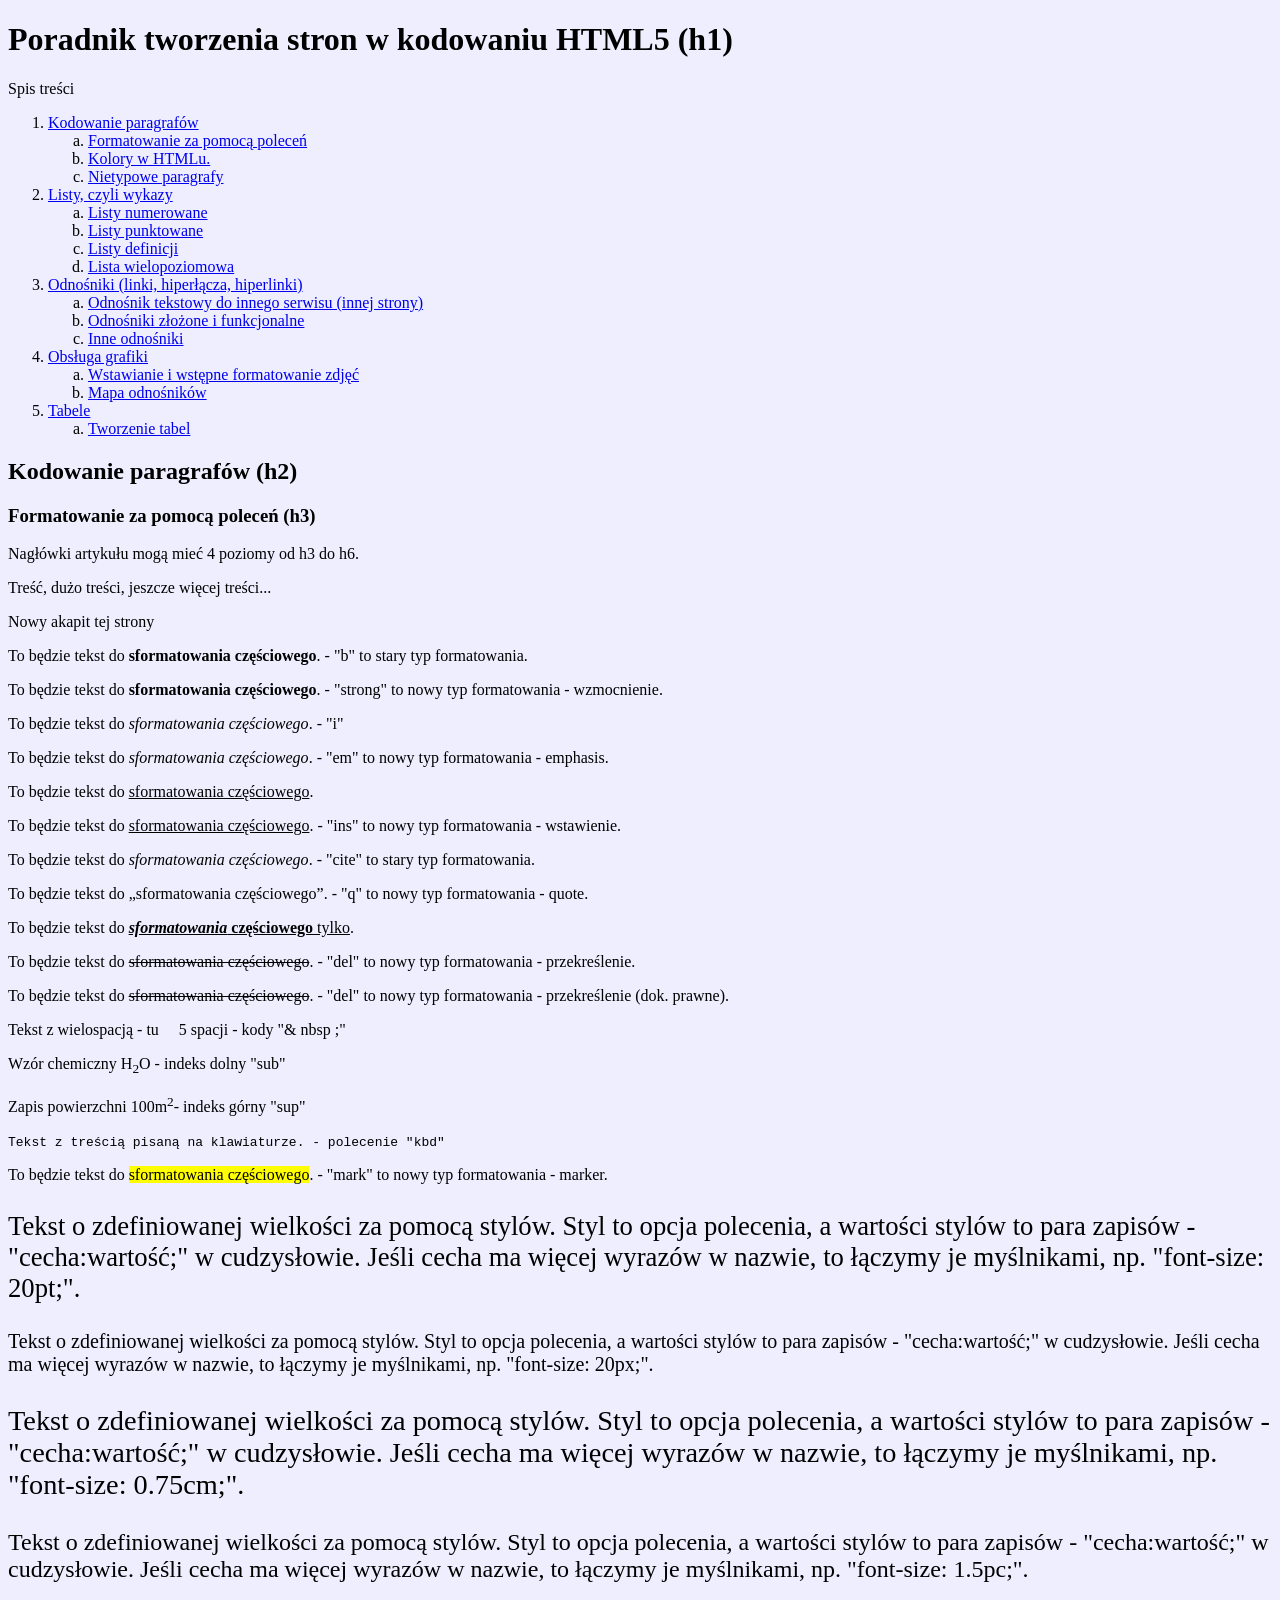
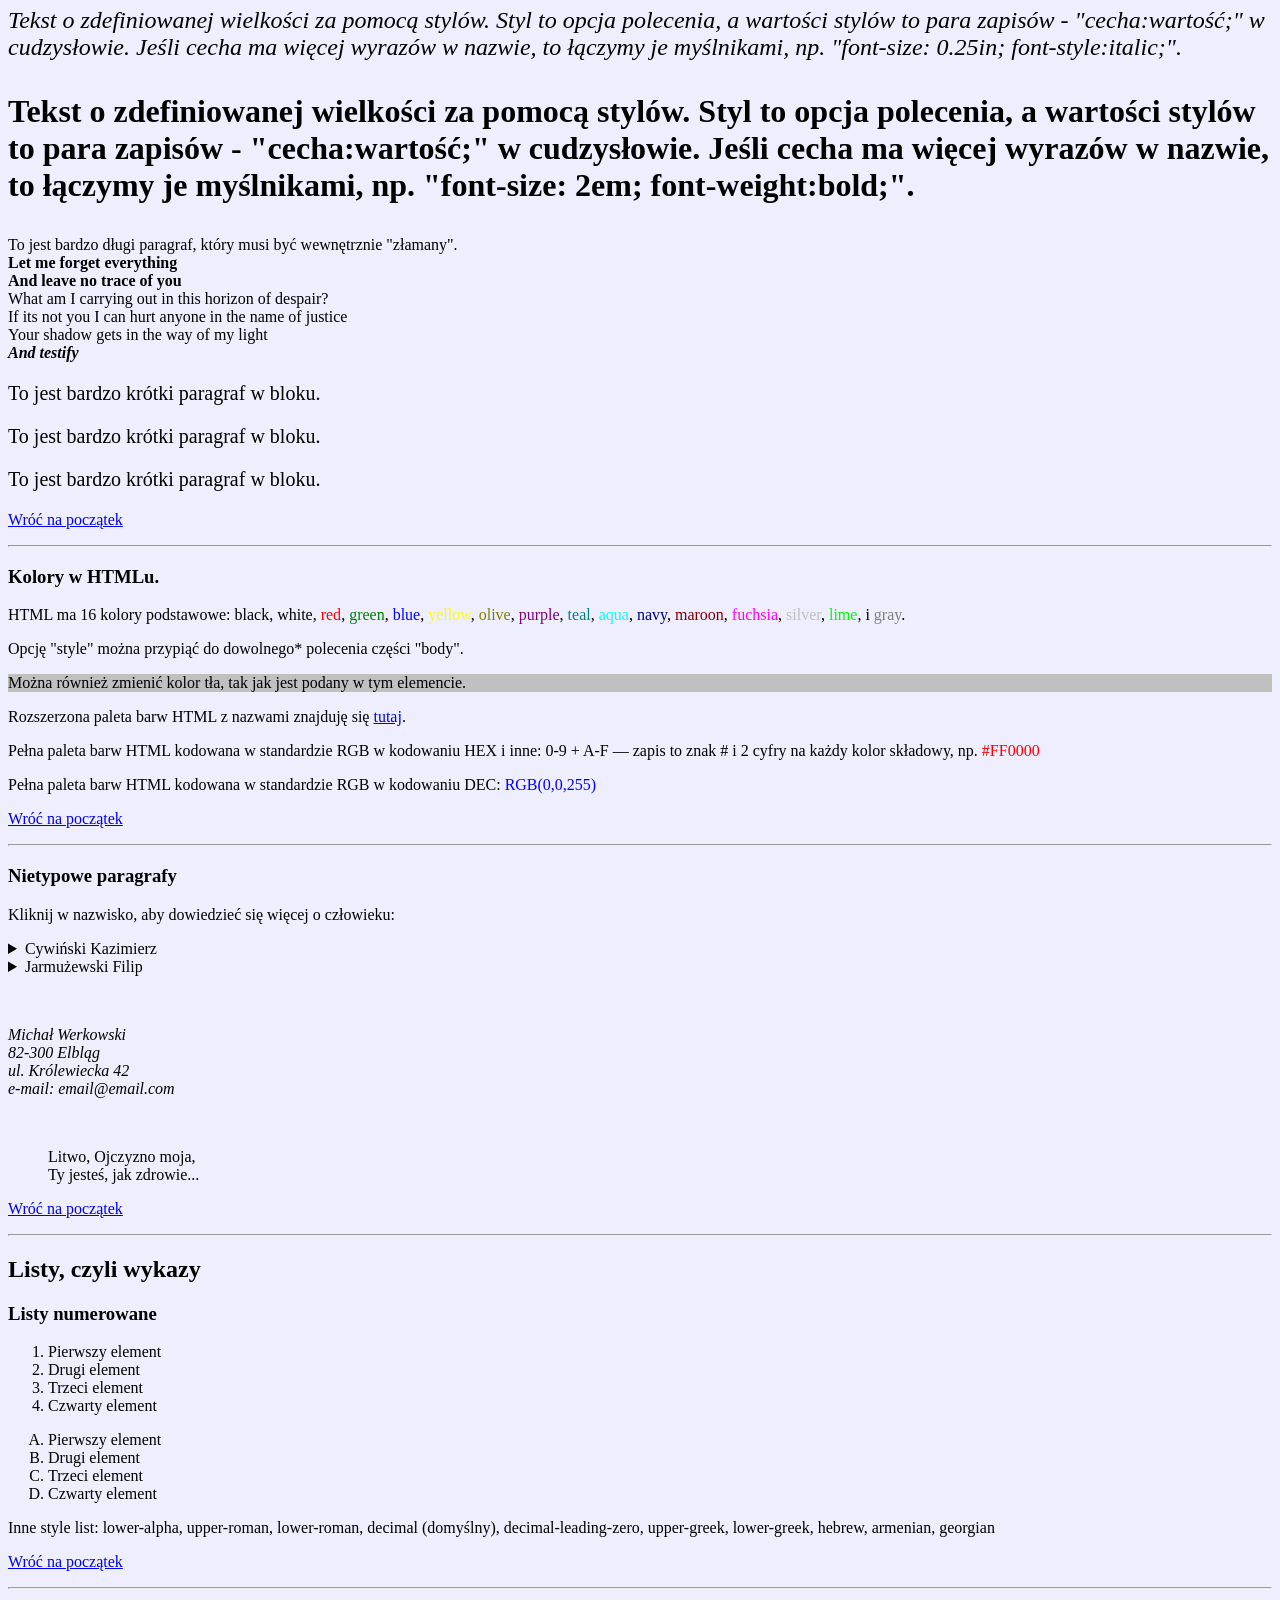
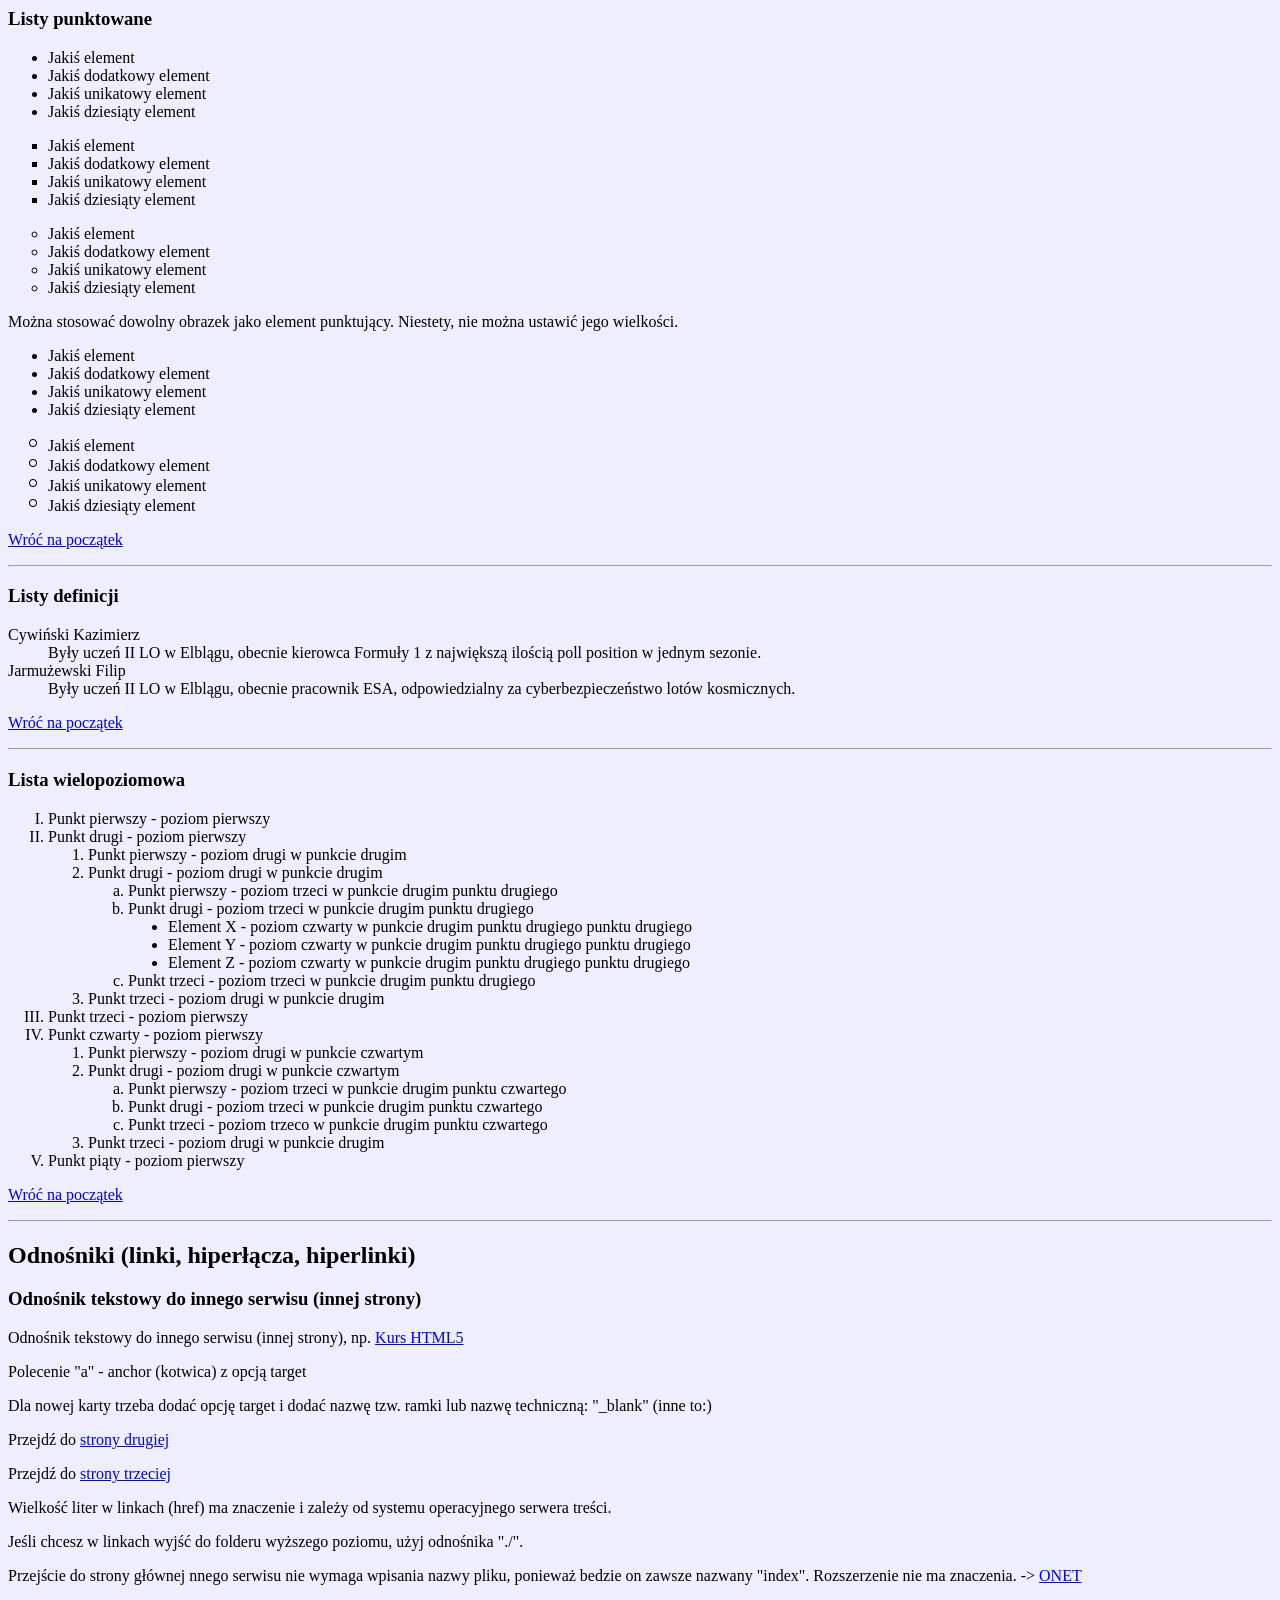
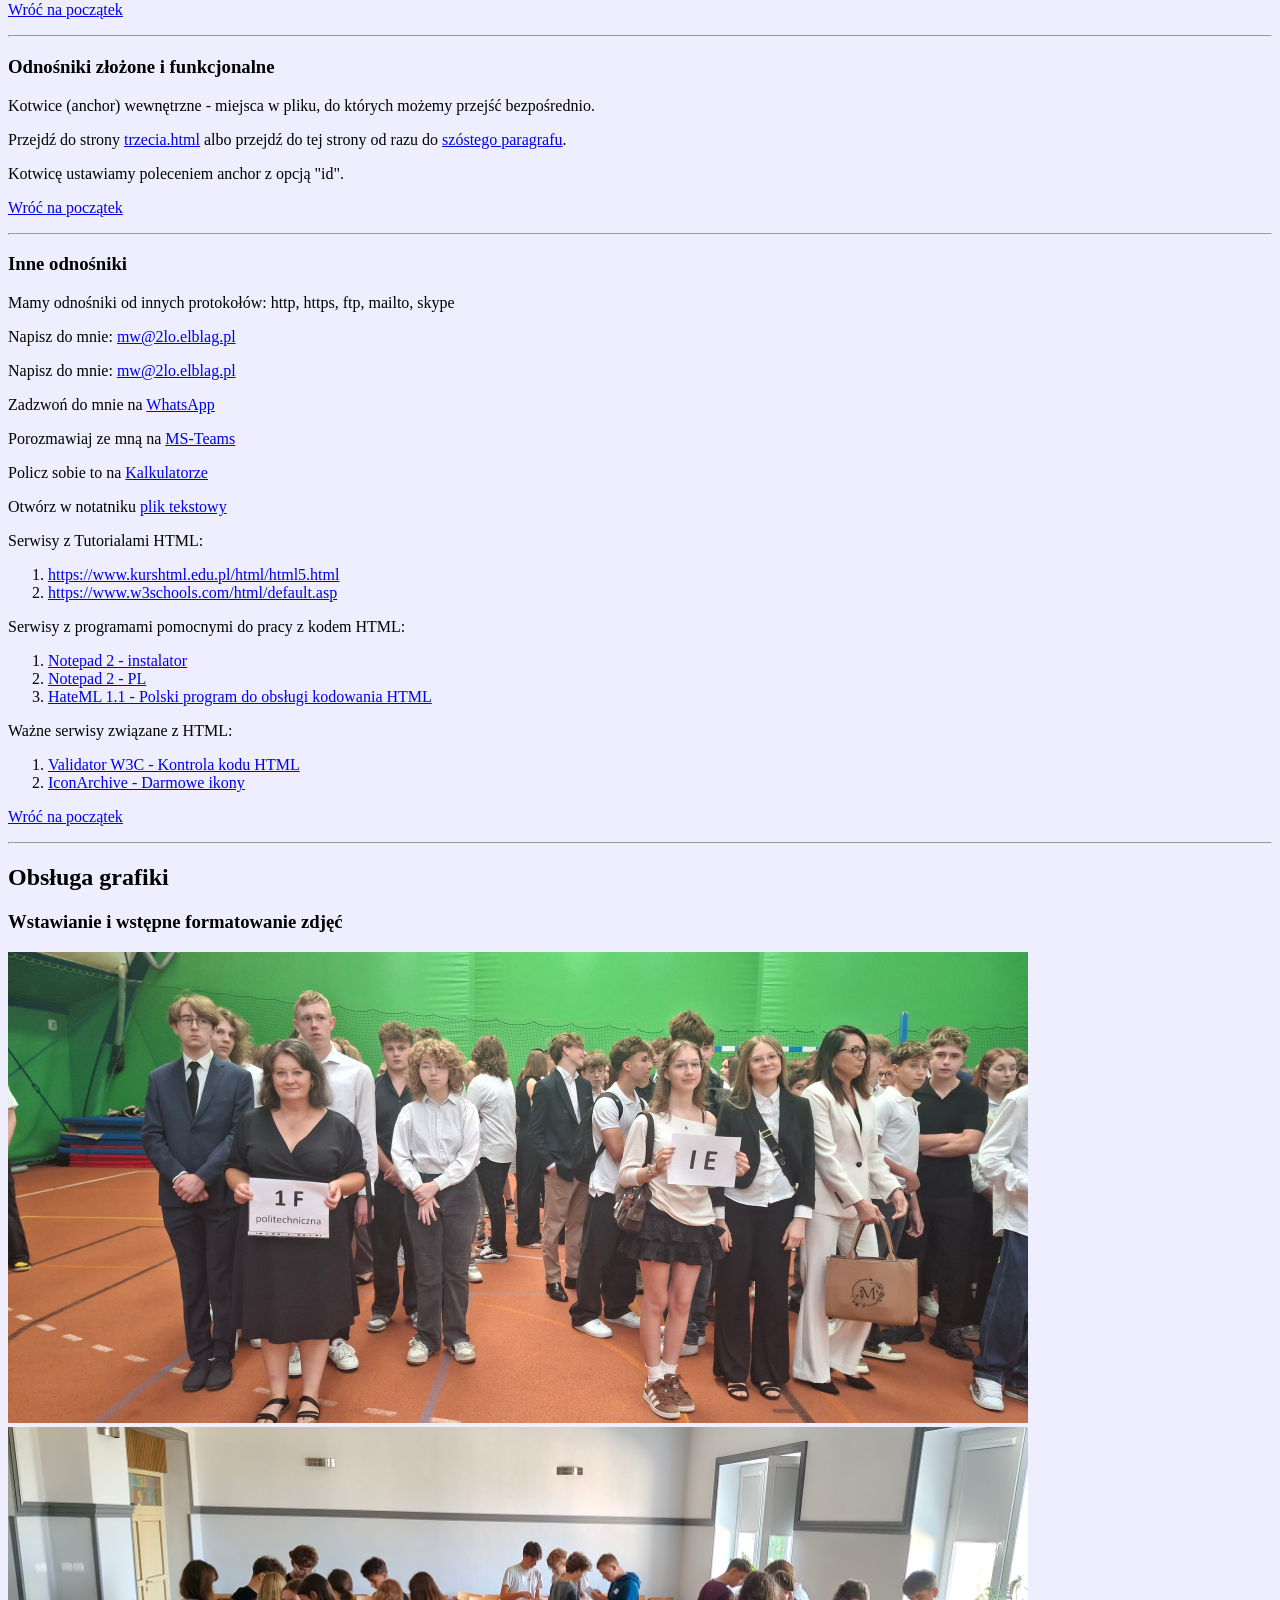
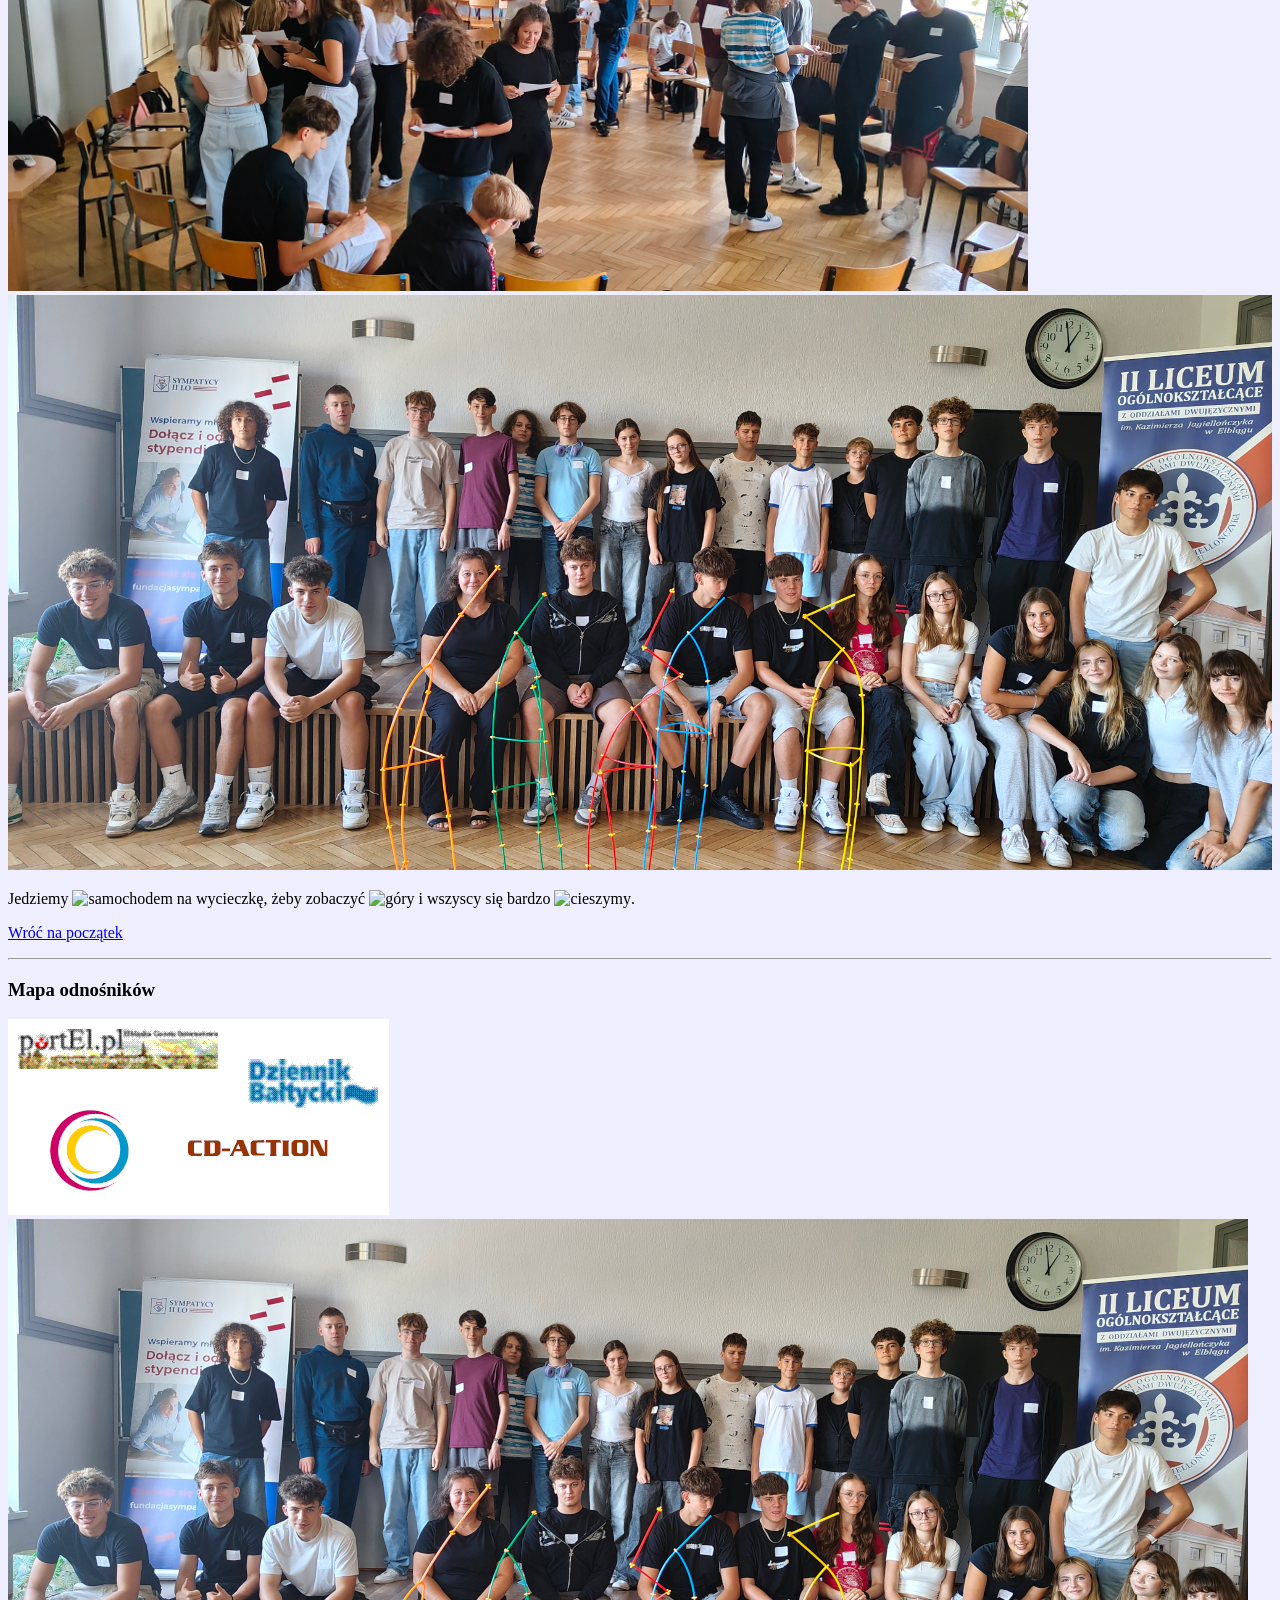
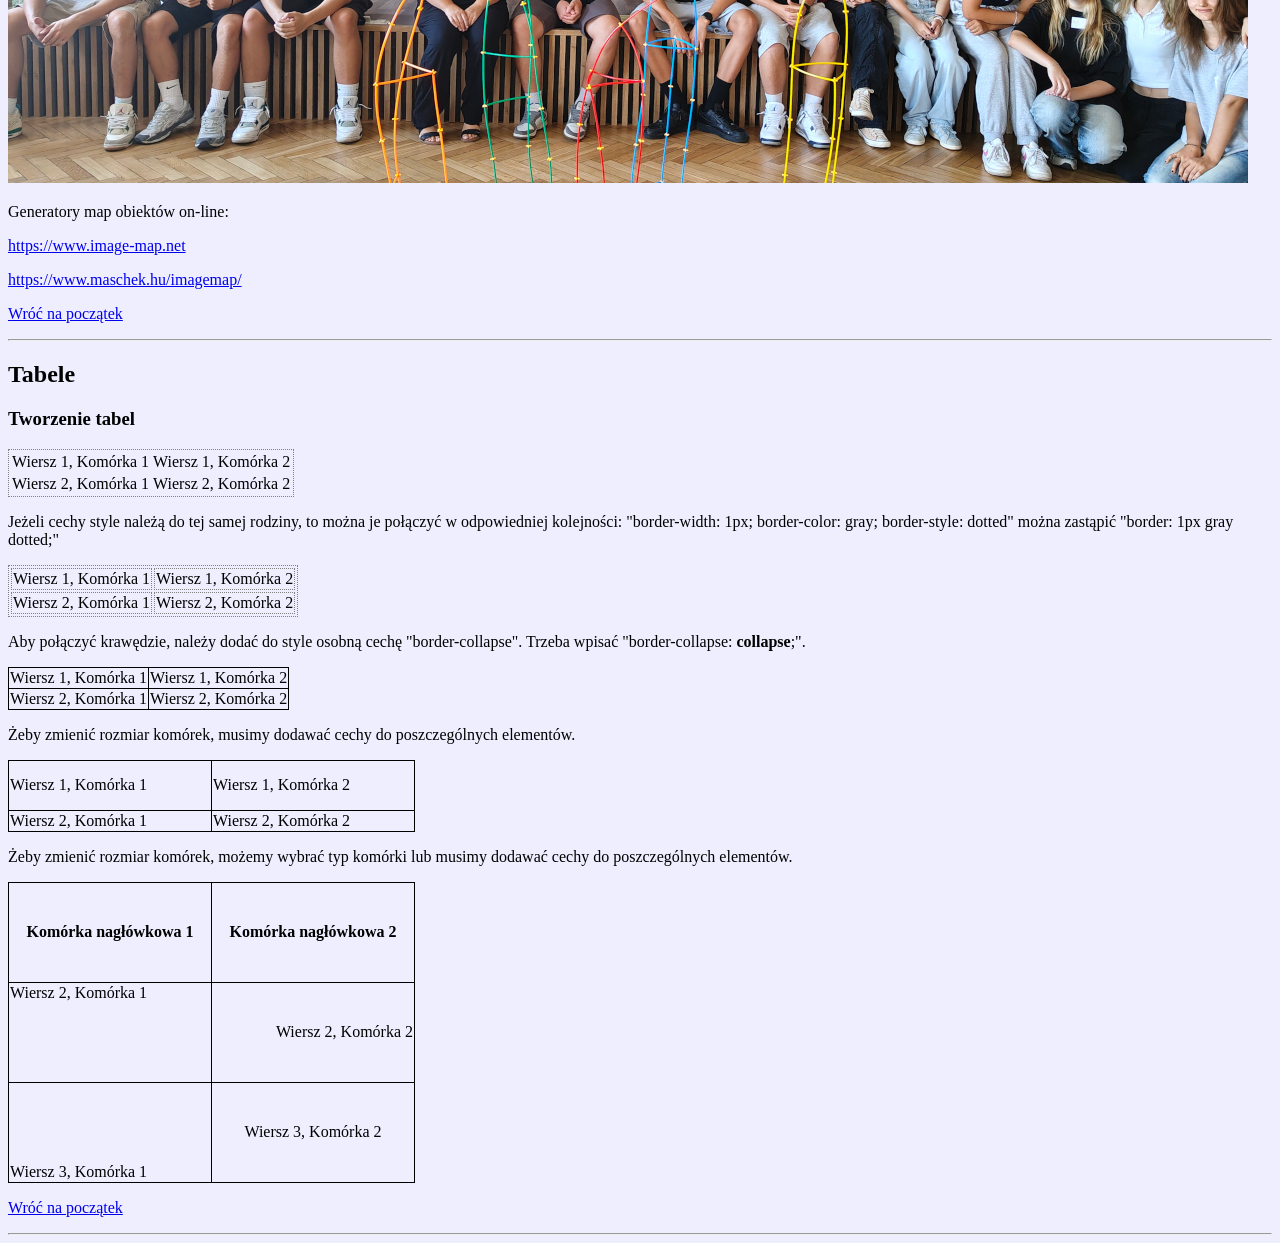
==== index.html @ ff1f7815 "Tabele" ====
<!DOCTYPE html>
<html lang="pl">
  <head>
    <meta charset="utf-8">
    <title>&copy; Michał Werkowski Site</title>
    <link rel="stylesheet" href="/css/x.css">
  </head>
  <body style="background-color: #eeeeff;">
    <h1>Poradnik tworzenia stron w kodowaniu HTML5 (h1)</h1>
    <div>
      <header>
        <p><a id="st">Spis treści</a></p>
          <ol>
            <li>
              <a href="#sec1">Kodowanie paragrafów</a>
              <ol style="list-style-type: lower-alpha; ">
                <li><a href="#1.1">Formatowanie za pomocą poleceń</a></li>
                <li><a href="#1.2">Kolory w HTMLu.</a></li>
                <li><a href="#1.3">Nietypowe paragrafy</a></li>
              </ol>
            </li>
            <li><a href="#sec2">Listy, czyli wykazy</a>
              <ol style="list-style-type: lower-alpha; ">
                <li><a href="#2.1">Listy numerowane</a></li>
                <li><a href="#2.2">Listy punktowane</a></li>
                <li><a href="#2.3">Listy definicji</a></li>
                <li><a href="#2.4">Lista wielopoziomowa</a></li>
              </ol>
            </li>
            <li><a href="#sec3">Odnośniki (linki, hiperłącza, hiperlinki)</a>
              <ol style="list-style-type: lower-alpha; ">
                <li><a href="#3.1">Odnośnik tekstowy do innego serwisu (innej strony)</a></li>
                <li><a href="#3.2">Odnośniki złożone i funkcjonalne</a></li>
                <li><a href="#3.3">Inne odnośniki</a></li>
              </ol>
            </li>
            <li>
              <a href="#sec4">Obsługa grafiki</a>
              <ol style="list-style-type: lower-alpha; ">
                <li><a href="#4.1">Wstawianie i wstępne formatowanie zdjęć</a></li>
                <li><a href="#4.2">Mapa odnośników</a></li>
              </ol>
            </li>
            <li>
              <a href="#sec5">Tabele</a>
              <ol style="list-style-type: lower-alpha; ">
                <li><a href="#5.1">Tworzenie tabel</a></li>
              </ol>
            </li>
          </ol>
      </header>
      <section>
        <h2><a id="sec1">Kodowanie paragrafów (h2)</a></h2>
        <div>
          <article>
            <h3><a id="1.1">Formatowanie za pomocą poleceń (h3)</a></h3>
            <p>Nagłówki artykułu mogą mieć 4 poziomy od h3 do h6.</p>
            <p>Treść, dużo treści, jeszcze więcej treści...</p>
            <p>Nowy akapit tej strony</p>
            <p>To będzie tekst do <b>sformatowania częściowego</b>. - "b" to stary typ formatowania.</p>
            <p>To będzie tekst do <strong>sformatowania częściowego</strong>. - "strong" to nowy typ formatowania - wzmocnienie.</p>
            <p>To będzie tekst do <i>sformatowania częściowego</i>. - "i" </p>
            <p>To będzie tekst do <em>sformatowania częściowego</em>. - "em" to nowy typ formatowania - emphasis.</p>
            <p>To będzie tekst do <u>sformatowania częściowego</u>.</p>
            <p>To będzie tekst do <ins>sformatowania częściowego</ins>. - "ins" to nowy typ formatowania - wstawienie.</p>
            <p>To będzie tekst do <cite>sformatowania częściowego</cite>. - "cite" to stary typ formatowania.</p>
            <p>To będzie tekst do <q>sformatowania częściowego</q>. - "q" to nowy typ formatowania - quote.</p>
            <p>To będzie tekst do <ins><strong><em>sformatowania</em> częściowego</strong> tylko</ins>.</p>
            <!-- <p>To będzie tekst do <strike>sformatowania częściowego</strike>. - "strike" to stary typ formatowania - przekreślenie.</p> -->
            <p>To będzie tekst do <del>sformatowania częściowego</del>. - "del" to nowy typ formatowania - przekreślenie.</p>
            <p>To będzie tekst do <del>sformatowania częściowego</del>. - "del" to nowy typ formatowania - przekreślenie (dok. prawne).</p>
            
            <p>Tekst z wielospacją - tu &nbsp; &nbsp; 5 spacji - kody "& nbsp ;"</p>
            
            <p>Wzór chemiczny H<sub>2</sub>O - indeks dolny "sub"</p>
            <p>Zapis powierzchni 100m<sup>2</sup>- indeks górny "sup"</p>
            
            <kbd>Tekst z treścią pisaną na klawiaturze. - polecenie "kbd"</kbd>
            
            <p>To będzie tekst do <mark>sformatowania częściowego</mark>. - "mark" to nowy typ formatowania - marker.</p>
            
            <!-- To jest komentarz, nie pokazuje się na właściwej stronie. -->
            <!-- Niedozwolone polecenia sterujące wielkością znaków: big & small (7 wielkości)-->
            <!-- <<p> To jest tekst zwykły (4), <big>większy (5)</big> i <big><big>jeszcze większy (6)</big></big>.</p>
            
            <p> <small>Jestem mały (3)</small>, <small><small>jestem mniejszy (2)</small></small>, ale już jestem normalny (4).</p> -->
            
            <p style="font-size: 20pt; ">Tekst o zdefiniowanej wielkości za pomocą stylów. Styl to opcja polecenia, a wartości stylów to para zapisów - "cecha:wartość;" w cudzysłowie. Jeśli cecha ma więcej wyrazów w nazwie, to łączymy je myślnikami, np. "font-size: 20pt;".</p>
            <p style="font-size: 20px; ">Tekst o zdefiniowanej wielkości za pomocą stylów. Styl to opcja polecenia, a wartości stylów to para zapisów - "cecha:wartość;" w cudzysłowie. Jeśli cecha ma więcej wyrazów w nazwie, to łączymy je myślnikami, np. "font-size: 20px;".</p>
            <p style="font-size: 0.75cm; ">Tekst o zdefiniowanej wielkości za pomocą stylów. Styl to opcja polecenia, a wartości stylów to para zapisów - "cecha:wartość;" w cudzysłowie. Jeśli cecha ma więcej wyrazów w nazwie, to łączymy je myślnikami, np. "font-size: 0.75cm;".</p>
            <p style="font-size: 1.5pc; ">Tekst o zdefiniowanej wielkości za pomocą stylów. Styl to opcja polecenia, a wartości stylów to para zapisów - "cecha:wartość;" w cudzysłowie. Jeśli cecha ma więcej wyrazów w nazwie, to łączymy je myślnikami, np. "font-size: 1.5pc;".</p>
            <p style="font-size: 0.25in; font-style: italic; ">Tekst o zdefiniowanej wielkości za pomocą stylów. Styl to opcja polecenia, a wartości stylów to para zapisów - "cecha:wartość;" w cudzysłowie. Jeśli cecha ma więcej wyrazów w nazwie, to łączymy je myślnikami, np. "font-size: 0.25in; font-style:italic;".</p>
            <p style="font-size: 2em; font-weight: bold; ">Tekst o zdefiniowanej wielkości za pomocą stylów. Styl to opcja polecenia, a wartości stylów to para zapisów - "cecha:wartość;" w cudzysłowie. Jeśli cecha ma więcej wyrazów w nazwie, to łączymy je myślnikami, np. "font-size: 2em; font-weight:bold;".</p>
            
            <!-- Do wydzielania fragmentu wewnątrz paragrafu do formatowania za pomocą stylów używamy polecenia <span> -->
            
            <p>To jest bardzo długi paragraf, który musi być wewnętrznie "złamany".<br><span style="font-weight:bold;">Let me forget everything<br>And leave no trace of you</span><br>What am I carrying out in this horizon of despair?<br>If its not you I can hurt anyone in the name of justice<br>Your shadow gets in the way of my light<br><span style="font-weight:bold;font-style:italic;">And testify</span></p>
            
            <!-- Do wydzielania wielu paragrafów do jednorodnego formatowania za pomocą stylów używamy polecenia <div> -->
            <div style="font-size: 1.25pc; ">
              <p>To jest bardzo krótki paragraf w bloku.</p>
              <p>To jest bardzo krótki paragraf w bloku.</p>
              <p>To jest bardzo krótki paragraf w bloku.</p>
            </div>
            <p><a href="#st">Wróć na początek</a></p>
            <hr>
          </article>
          <article>
            <h3><a id="1.2">Kolory w HTMLu.</a></h3>
            <p>HTML ma 16 kolory podstawowe:
              black, white,
              <span style="color: red;" >red</span>, 
              <span style="color: green;" >green</span>, 
              <span style="color: blue;" >blue</span>, 
              <span style="color: yellow;" >yellow</span>, 
              <span style="color: olive;" >olive</span>, 
              <span style="color: purple;" >purple</span>, 
              <span style="color: teal;" >teal</span>, 
              <span style="color: aqua;" >aqua</span>, 
              <span style="color: navy;" >navy</span>, 
              <span style="color: maroon; ">maroon</span>, 
              <span style="color: fuchsia; ">fuchsia</span>, 
              <span style="color: silver; ">silver</span>, 
              <span style="color: lime; ">lime</span>, i 
              <span style="color: gray; ">gray</span>.
            </p>
            <p>Opcję "style" można przypiąć do dowolnego* polecenia części "body".</p>
            <div style="width: 100%; height: 18px; background-color: silver; ">
              Można również zmienić kolor tła, tak jak jest podany w tym elemencie.
            </div>
            <p>Rozszerzona paleta barw HTML z nazwami znajduję się <a href="https://www.w3schools.com/colors/colors_names.asp">tutaj</a>.</p>
            <p>Pełna paleta barw HTML kodowana w standardzie RGB w kodowaniu HEX i inne: 0-9 + A-F — zapis to znak # i 2 cyfry na każdy kolor składowy, np. <span style="color: #FF0000; ">#FF0000</span></p>
            <p>Pełna paleta barw HTML kodowana w standardzie RGB w kodowaniu DEC: <span style="color: RGB(0,0,255); ">RGB(0,0,255)</span></p>
            <p><a href="#st">Wróć na początek</a></p>
            <hr>
          </article>
          <article>
            <h3><a id="1.3">Nietypowe paragrafy</a></h3>
            <p>Kliknij w nazwisko, aby dowiedzieć się więcej o człowieku:</p>
            <details> <!-- kontener treści ukrytej -->
              <summary>Cywiński Kazimierz</summary> <!-- inicjator kontenera -->
              <p>Były uczeń II LO w Elblągu, obecnie kierowca Formuły 1 z największą ilością poll position w jednym sezonie.</p>
            </details>
            <details>
              <summary>Jarmużewski Filip</summary> <!-- inicjator kontenera -->
              <p>Były uczeń II LO w Elblągu, obecnie pracownik ESA, odpowiedzialny za cyberbezpieczeństwo lotów kosmicznych.</p>
            </details>
            <p>&nbsp;</p>
            <address>Michał Werkowski<br>82-300 Elbląg<br>ul. Królewiecka 42<br>e-mail: email@email.com</address>
            <p>&nbsp;</p>
            <blockquote>Litwo, Ojczyzno moja,<br> Ty jesteś, jak zdrowie...</blockquote>
            <p><a href="#st">Wróć na początek</a></p>
            <hr>
          </article>
          <aside>
          </aside>
        </div>
      </section>
      <section>
        <h2><a id="sec2">Listy, czyli wykazy</a></h2>
        <div>
          <article>
            <h3><a id="2.1">Listy numerowane</a></h3>
            <ol> <!-- ordinary, uporządkowana -->
              <li>Pierwszy element</li>
              <li>Drugi element</li>
              <li>Trzeci element</li>
              <li>Czwarty element</li>
            </ol>
            <ol style="list-style-type: upper-alpha; ">
              <li>Pierwszy element</li>
              <li>Drugi element</li>
              <li>Trzeci element</li>
              <li>Czwarty element</li>
            </ol>
            <p>Inne style list: lower-alpha, upper-roman, lower-roman, decimal (domyślny), decimal-leading-zero, upper-greek, lower-greek, hebrew, armenian, georgian</p>
            <p><a href="#st">Wróć na początek</a></p>
            <hr>
          </article>
          <article>
            <h3><a id="2.2">Listy punktowane</a></h3>
            <ul> <!-- unordinary, nieuporządkowana // domyślny: disc -->
              <li>Jakiś element</li>
              <li>Jakiś dodatkowy element</li>
              <li>Jakiś unikatowy element</li>
              <li>Jakiś dziesiąty element</li>
            </ul>
            <ul style="list-style-type: square; ">
              <li>Jakiś element</li>
              <li>Jakiś dodatkowy element</li>
              <li>Jakiś unikatowy element</li>
              <li>Jakiś dziesiąty element</li>
            </ul>
            <ul style="list-style-type: circle; ">
              <li>Jakiś element</li>
              <li>Jakiś dodatkowy element</li>
              <li>Jakiś unikatowy element</li>
              <li>Jakiś dziesiąty element</li>
            </ul>
            <p>Można stosować dowolny obrazek jako element punktujący. Niestety, nie można ustawić jego wielkości.</p>
            <ul style="list-style-image: url(https://icons.iconarchive.com/icons/github/octicons/16/inbox-16-icon.png); ">
              <li>Jakiś element</li>
              <li>Jakiś dodatkowy element</li>
              <li>Jakiś unikatowy element</li>
              <li>Jakiś dziesiąty element</li>
            </ul>
            
            <ul style="list-style-image: url(img/GithubOctDot-16px.png); ">
              <li>Jakiś element</li>
              <li>Jakiś dodatkowy element</li>
              <li>Jakiś unikatowy element</li>
              <li>Jakiś dziesiąty element</li>
            </ul>
            <p><a href="#st">Wróć na początek</a></p>
            <hr>
          </article>
          <article>
            <h3><a id="2.3">Listy definicji</a></h3>
            <dl>
              <dt>Cywiński Kazimierz</dt>
              <dd>Były uczeń II LO w Elblągu, obecnie kierowca Formuły 1 z największą ilością poll position w jednym sezonie.</dd>
              <dt>Jarmużewski Filip</dt>
              <dd>Były uczeń II LO w Elblągu, obecnie pracownik ESA, odpowiedzialny za cyberbezpieczeństwo lotów kosmicznych.</dd>
            </dl>
            <p><a href="#st">Wróć na początek</a></p>
            <hr>
          </article>
          <article>
            <h3><a id="2.4">Lista wielopoziomowa</a></h3>
            <ol style="list-style-type: upper-roman; ">
              <li>Punkt pierwszy - poziom pierwszy</li>
              <li>Punkt drugi - poziom pierwszy
                <ol style="list-style-type: decimal; ">
                  <li>Punkt pierwszy - poziom drugi w punkcie drugim</li>
                  <li>Punkt drugi - poziom drugi w punkcie drugim
                    <ol style="list-style-type: lower-alpha">
                      <li>Punkt pierwszy - poziom trzeci w punkcie drugim punktu drugiego</li>
                      <li>Punkt drugi - poziom trzeci w punkcie drugim punktu drugiego
                        <ul style="list-style-type: disc; ">
                          <li>Element X - poziom czwarty w punkcie drugim punktu drugiego punktu drugiego</li>
                          <li>Element Y - poziom czwarty w punkcie drugim punktu drugiego punktu drugiego</li>
                          <li>Element Z - poziom czwarty w punkcie drugim punktu drugiego punktu drugiego</li>
                        </ul>
                      </li>
                      <li>Punkt trzeci - poziom trzeci w punkcie drugim punktu drugiego</li>
                    </ol>
                  </li>
                  <li>Punkt trzeci - poziom drugi w punkcie drugim</li>
                </ol>
              </li>
              <li>Punkt trzeci - poziom pierwszy</li>
              <li>Punkt czwarty - poziom pierwszy
                <ol style="list-style-type: decimal; ">
                  <li>Punkt pierwszy - poziom drugi w punkcie czwartym</li>
                  <li>Punkt drugi - poziom drugi w punkcie czwartym
                    <ol style="list-style-type: lower-alpha">
                      <li>Punkt pierwszy - poziom trzeci w punkcie drugim punktu czwartego</li>
                      <li>Punkt drugi - poziom trzeci w punkcie drugim punktu czwartego</li>
                      <li>Punkt trzeci - poziom trzeco w punkcie drugim punktu czwartego</li>
                    </ol>
                  </li>
                  <li>Punkt trzeci - poziom drugi w punkcie drugim</li>
                </ol>
              </li>
              <li>Punkt piąty - poziom pierwszy</li>
            </ol>
            <p><a href="#st">Wróć na początek</a></p>
            <hr>
          </article>
          <aside>
          </aside>
        </div>
      </section>
      <section>
        <h2><a id="sec3">Odnośniki (linki, hiperłącza, hiperlinki)</a></h2>
        <div>
          <article>
            <h3><a id="3.1">Odnośnik tekstowy do innego serwisu (innej strony)</a></h3>
            <!--
              Budowa URL:
              protokół transmisji (http, https, ftp, itp.)
              IPv4 lub IPv6 -> domena (2lo.elbląg.pl, onet.pl, itp.)
              subdomena/domena funkcjonalna (sport.onet.pl, kobieta.onet.pl i inne)
              foldery i podfoldery
              plik
              
              Jeśli nie piszemy nazwy pliku, to musi być domyślny index.html, index.htm, index.asp, index.php, index.dhtml
              -->
            <p>Odnośnik tekstowy do innego serwisu (innej strony), np. <a href="https://www.kurshtml.edu.pl/html/html5.html" target="_blank">Kurs HTML5</a></p>
            <p>Polecenie "a" - anchor (kotwica) z opcją target</p>
            <p>Dla nowej karty trzeba dodać opcję target i dodać nazwę tzw. ramki lub nazwę techniczną: "_blank" (inne to:)</p>
            <p>Przejdź do <a href="druga.html">strony drugiej</a></p>
            <p>Przejdź do <a href="podstrony/trzecia.html">strony trzeciej</a></p>
            <p>Wielkość liter w linkach (href) ma znaczenie i zależy od systemu operacyjnego serwera treści.</p>
            <p>Jeśli chcesz w linkach wyjść do folderu wyższego poziomu, użyj odnośnika "./".</p>
            <p>Przejście do strony głównej nnego serwisu nie wymaga wpisania nazwy pliku, ponieważ bedzie on zawsze nazwany "index". Rozszerzenie nie ma znaczenia. -> <a href="https://onet.pl">ONET</a></p>
            <p><a href="#st">Wróć na początek</a></p>
            <hr>
          </article>
          <article>
            <h3><a id="3.2">Odnośniki złożone i funkcjonalne</a></h3>
            <p>Kotwice (anchor) wewnętrzne - miejsca w pliku, do których możemy przejść bezpośrednio.</p>
            <p>Przejdź do strony <a href="podstrony/trzecia.html">trzecia.html</a> albo przejdź do tej strony od razu do <a href="podstrony/trzecia.html#szesc">szóstego paragrafu</a>.</p>
            <p>Kotwicę ustawiamy poleceniem anchor z opcją "id".</p>
            <p><a href="#st">Wróć na początek</a></p>
            <hr>
          </article>
          <article>
            <h3><a id="3.3">Inne odnośniki</a></h3>
            <p>Mamy odnośniki od innych protokołów: http, https, ftp, mailto, skype</p>
            <p>Napisz do mnie: <a href="mailto:mw@2lo.elblag.pl">mw@2lo.elblag.pl</a></p>
            <p>Napisz do mnie: <a href="mailto:mw@2lo.elblag.pl?subject=Opinia%20o%20%20serwisie&amp;body=Super%20świetna%20strona!%20Sam%20chciałbym/chciałabym%20mieć%20taką!">mw@2lo.elblag.pl</a></p>
            <p>Zadzwoń do mnie na <a href="whatsapp:48789170525">WhatsApp</a></p>
            <p>Porozmawiaj ze mną na <a href="msteams:michal.werkowski@2lo.onmicrosoft.com">MS-Teams</a></p>
            <p>Policz sobie to na <a href="calculator:">Kalkulatorze</a></p>
            <p>Otwórz w notatniku <a href="ms-notepad:">plik tekstowy</a></p>
            <p>Serwisy z Tutorialami HTML:</p>
            <ol>
              <li><a href="https://www.kurshtml.edu.pl/html/html5.html" target="_blank">https://www.kurshtml.edu.pl/html/html5.html</a></li>
              <li><a href="https://www.w3schools.com/html/default.asp" target="_blank">https://www.w3schools.com/html/default.asp</a></li>
            </ol>
            <p>Serwisy z programami pomocnymi do pracy z kodem HTML:</p>
            <ol>
              <li><a href="https://www.flos-freeware.ch/notepad2.html" target="_blank">Notepad 2 - instalator</a></li>
              <li><a href="https://knapsu.eu/notepad2_pl/" target="_blank">Notepad 2 - PL</a></li>
              <li><a href="https://www.dobreprogramy.pl/hateml-pro,program,windows,6628205674444929" target="_blank">HateML 1.1 - Polski program do obsługi kodowania HTML</a></li>
            </ol>
            <p>Ważne serwisy związane z HTML:</p>
            <ol>
              <li><a href="https://validator.w3.org/" target="_blank">Validator W3C - Kontrola kodu HTML</a></li>
              <li><a href="https://iconarchive.com/" target="_blank">IconArchive - Darmowe ikony</a></li>
            </ol>
            <p><a href="#st">Wróć na początek</a></p>
            <hr>
          </article>
        <aside>
        </aside>
        </div>
      </section>
      <section>
        <h2><a id="sec4">Obsługa grafiki</a></h2>
        <div>
          <article>
            <h3><a id="4.1">Wstawianie i wstępne formatowanie zdjęć</a></h3>
            <div>
              <img src="img/20250901-Rozpoczecie_roku_szkolnego-1.jpg" style="width: 1020px; " alt="Obraz, który przedstawia klasę 1F podczas rozpoczęcia roku szkolnego 2025/2026. (Oryginał: 4080 x 1884)" title="Obraz, który przedstawia klasę 1F podczas rozpoczęcia roku szkolnego 2025/2026. (Oryginał: 4080 x 1884)"> <!-- archaizm width -->
              <br>
              <img src="img/20250921-Integracja_klas_pierwszych-01.jpg" style="width: 1020px; " alt="Obraz, który przedstawia klasę 1F podczas zajęć intergracyjnych. (Oryginał: 4096 x 1864)" title="Obraz, który przedstawia klasę 1F podczas zajęć intergracyjnych. (Oryginał: 4096 x 1864)">
            </div>
                        <!-- W opcji style można sterować szerokością i wysokością grafiki, ale zaleca się ustawienie jednego parametru, gdyż drugi się automatycznie dopasuje. -->
            <div>
              <img src="img/20250921-Integracja_klas_pierwszych-02.jpg" style="width:100%" alt="Obraz, który przedstawia klasę 1F podczas zajęć intergracyjnych. (Oryginał: 4096 x 1864)" title="Obraz, który przedstawia klasę 1F podczas zajęć intergracyjnych. (Oryginał: 4096 x 1864)">
            </div>
            <!-- W opcji style ustawienie procentowe gwarantuje tzw. responzywność. -->
            <p>Jedziemy <img alt="samochodem" title="samochodem" src="https://icons.iconarchive.com/icons/iconoir-team/iconoir/24/car-icon.png"> na wycieczkę, żeby zobaczyć <img alt="góry" title="góry" src="https://icons.iconarchive.com/icons/fa-team/fontawesome/24/FontAwesome-Mountain-Sun-icon.png"> i wszyscy się bardzo <img src="https://icons.iconarchive.com/icons/bootstrap/bootstrap/24/Bootstrap-emoji-smile-icon.png" alt="cieszymy" title="cieszymy">.</p>
            <p><a href="#st">Wróć na początek</a></p>
            <hr>
          </article>
          <article>
          <h3><a id="4.2">Mapa odnośników</a></h3>
            <div>
              <img src="img/odsylacz.gif" usemap="#serwisy" alt="obraz z mapą odnośników">
              <map name="serwisy">
                <area shape="circle" coords="80,130,40" href="https://wdruk.pl/" alt="WDruk.pl - Centrum Dobrego Druku" title="WDruk.pl - Centrum Dobrego Druku" target=_blank>
                <area shape="rect" coords="10,10,210,50" href="https://portel.pl/" alt="portEl.pl - Elbląska Gazeta Internetowa" title="portEl.pl - Elbląska Gazeta Internetowa" target=_blank>
                <area shape="rect" coords="180,121,320,136" href="https://cdaction.pl/" alt="CD-ACTION - Magazyn o grach" title="CD-ACTION - Magazyn o grach" target=_blank>
                <area shape="poly" coords="240,40,345,40,345,60,370,70,370,90,285,90,285,85,240,85" href="https://dziennikbaltycki.pl/" alt="Dziennik Bałtycki" title="Dziennik Bałtycki" target=_blank>
              </map>
              <!-- area shape: circle(xS,yS,r), rect(x,y,mx,my), poly(x1,y1,x2,y2,x3,y3, ... xn,yn) -->
            </div>
            <div>
              <img src="img/20250921-Integracja_klas_pierwszych-02-scaled.jpg" usemap="#integracja" alt="Zdjęcie z zajęć intergracyjnych 1F.">
              <map name="integracja">
                <area shape="poly" alt="Pani Wychowawczyni, Joanna Gronowska" title="Pani Wychowawczyni, Joanna Gronowska" coords="431,526,411,521,403,499,414,436,419,422,407,401,411,370,405,364,404,333,420,300,438,297,431,284,434,266,442,251,457,248,468,251,478,264,477,284,484,292,476,298,490,303,498,310,505,335,505,361,496,375,501,401,488,423,485,445,471,505,471,508,474,518,463,524,453,524,453,513,456,504,453,492,456,483,452,479,457,466,457,438,457,434,460,429,458,418,453,415,450,427,441,443,439,462,436,488,429,496,428,504,426,508,432,516,433,524,430,525" href="https://www.facebook.com/joannagronowska" target="_blank">
                <area shape="poly" alt="Filip Jarmużewski" title="Filip Jarmużewski" coords="441,228,435,261,461,327,486,302,485,277,491,277,492,247,494,245,492,229,502,194,498,142,476,131,475,120,477,117,480,108,475,95,464,91,453,96,451,101,452,116,458,125,458,136,445,143,441,176,447,178,442,228" href="https://www.facebook.com/filipjarmużewski" target="_blank">
                <area shape="poly" coords="398,359,384,363,371,364,365,363,365,357,379,350,374,342,379,337,374,312,378,284,371,245,371,249,363,244,359,235,362,187,366,182,357,177,372,141,392,135,396,123,388,116,390,98,404,94,416,98,420,109,418,120,411,125,412,134,434,147,444,183,437,186,440,207,434,238,435,247,429,254,432,301,436,359,407,360,410,322,401,265,398,288,401,333,401,344,398,359" alt="Jakub Ruda" title="Jakub Ruda" target="_blank" href="https://www.facebook/jakubruda">

              </map>
            </div>
            <p>Generatory map obiektów on-line:</p>
            <p><a href="https://www.image-map.net" target="_blank">https://www.image-map.net</a></p>
            <p><a href="https://www.maschek.hu/imagemap/" target="_blank">https://www.maschek.hu/imagemap/</a></p>
            <p><a href="#st">Wróć na początek</a></p>
            <hr>
          </article>
          <aside>
          </aside>
        </div>
      </section>
      <section>
        <h2 id="sec5">Tabele</h2>
        <div>
          <article>
            <h3><a id="5.1">Tworzenie tabel</a></h3>
            <!-- opcja border jest przestarzała -->
            <table style="border-width: 1px; border-color: gray; border-style: dotted; ">
              <tr>
                <td>Wiersz 1, Komórka 1</td>
                <td>Wiersz 1, Komórka 2</td>
              </tr>
              <tr>
                <td>Wiersz 2, Komórka 1</td>
                <td>Wiersz 2, Komórka 2</td>
              </tr>
            </table>
            <p>Jeżeli cechy style należą do tej samej rodziny, to można je połączyć w odpowiedniej kolejności: "border-width: 1px; border-color: gray; border-style: dotted" można zastąpić "border: 1px gray dotted;"</p>
            <table style="border: 1px gray dotted; ">
              <tr>
                <td style="border: 1px gray dotted; ">Wiersz 1, Komórka 1</td>
                <td style="border: 1px gray dotted; ">Wiersz 1, Komórka 2</td>
              </tr>
              <tr>
                <td style="border: 1px gray dotted; ">Wiersz 2, Komórka 1</td>
                <td style="border: 1px gray dotted; ">Wiersz 2, Komórka 2</td>
              </tr>
            </table>
            <p>Aby połączyć krawędzie, należy dodać do style osobną cechę "border-collapse". Trzeba wpisać "border-collapse: <strong>collapse</strong>;".</p>
            <table style="border: 1px black solid; border-collapse: collapse;">
              <tr>
                <td style="border: 1px black solid; ">Wiersz 1, Komórka 1</td>
                <td style="border: 1px black solid; ">Wiersz 1, Komórka 2</td>
              </tr>
              <tr>
                <td style="border: 1px black solid; ">Wiersz 2, Komórka 1</td>
                <td style="border: 1px black solid; ">Wiersz 2, Komórka 2</td>
              </tr>
            </table>
            <p>Żeby zmienić rozmiar komórek, musimy dodawać cechy do poszczególnych elementów.</p>
            <table style="border: 1px black solid; border-collapse: collapse;">
              <tr style="height: 50px;">
                <td style="border: 1px black solid; width: 200px; ">Wiersz 1, Komórka 1</td>
                <td style="border: 1px black solid; width: 200px; ">Wiersz 1, Komórka 2</td>
              </tr>
              <tr>
                <td style="border: 1px black solid; ">Wiersz 2, Komórka 1</td>
                <td style="border: 1px black solid; ">Wiersz 2, Komórka 2</td>
              </tr>
            </table>
            <p>Żeby zmienić rozmiar komórek, możemy wybrać typ komórki lub musimy dodawać cechy do poszczególnych elementów.</p>
            <table style="border: 1px black solid; border-collapse: collapse;">
              <tr style="height: 100px;">
                <th style="border: 1px black solid; width: 200px; ">Komórka nagłówkowa 1</th>
                <th style="border: 1px black solid; width: 200px; ">Komórka nagłówkowa 2</th>
              </tr>
              <tr style="height: 100px;">
                <td style="border: 1px black solid; vertical-align: top; ">Wiersz 2, Komórka 1</td>
                <td style="border: 1px black solid; text-align: right; ">Wiersz 2, Komórka 2</td>
              </tr>
              <tr style="height: 100px;">
                <td style="border: 1px black solid; vertical-align: bottom; ">Wiersz 3, Komórka 1</td>
                <td style="border: 1px black solid; text-align: center; ">Wiersz 3, Komórka 2</td>
              </tr>
            </table>
            <p><a href="#st">Wróć na początek</a></p>
            <hr>
          </article>
          <aside>
          </aside>
        </div>
      </section>
      <footer>
      </footer>
    </div>
  </body>
</html>
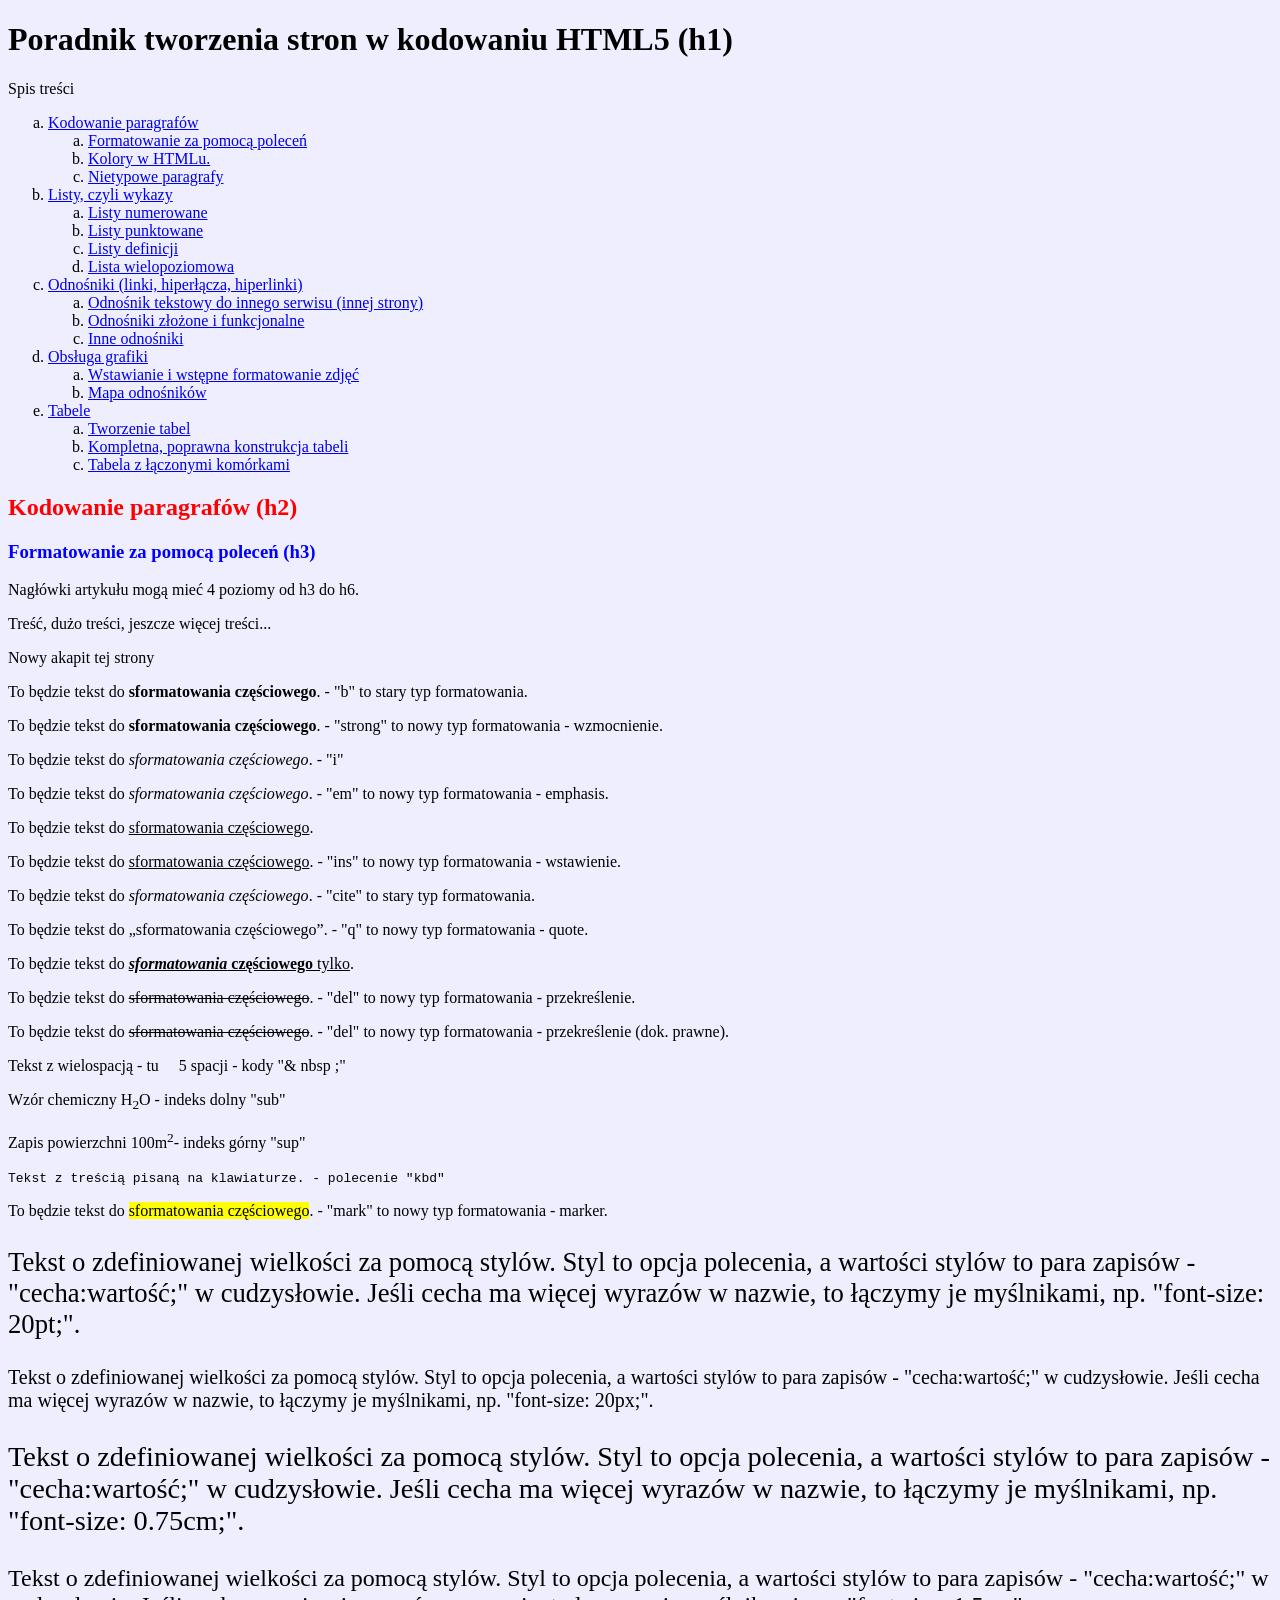
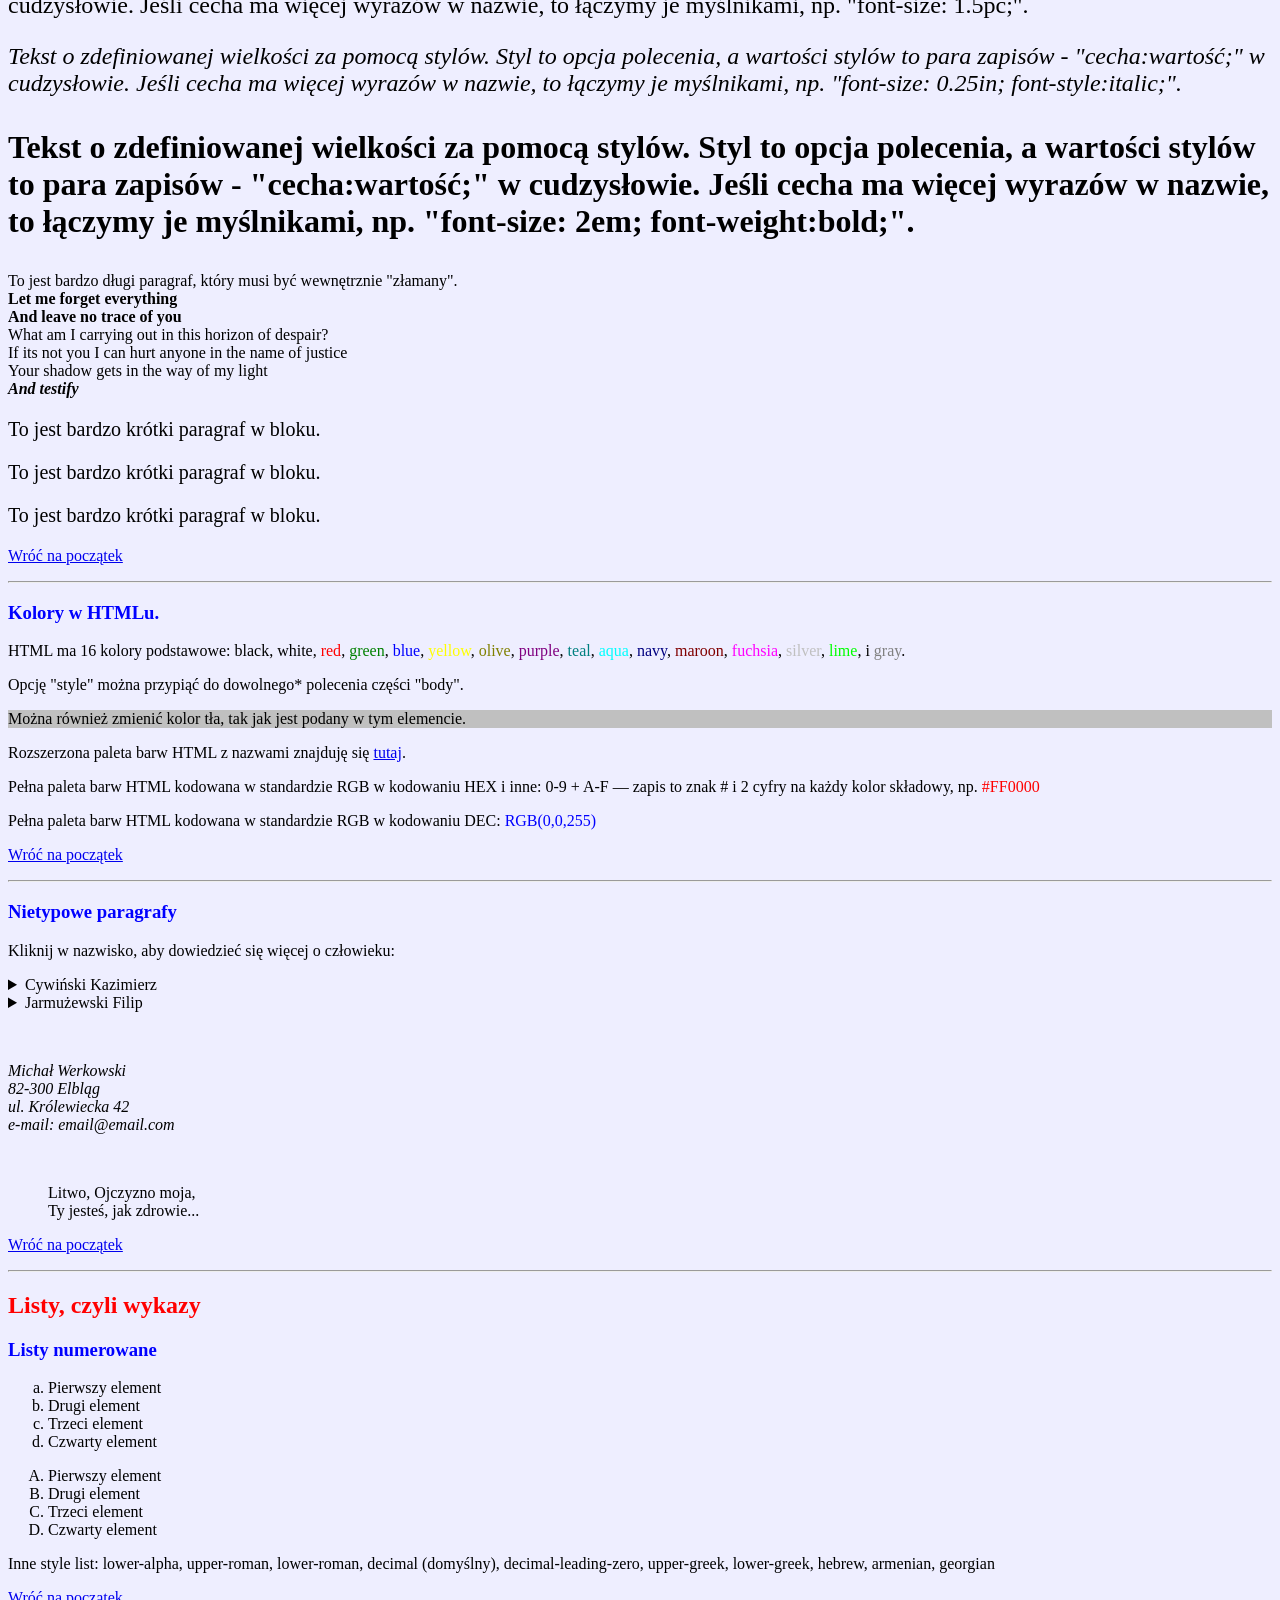
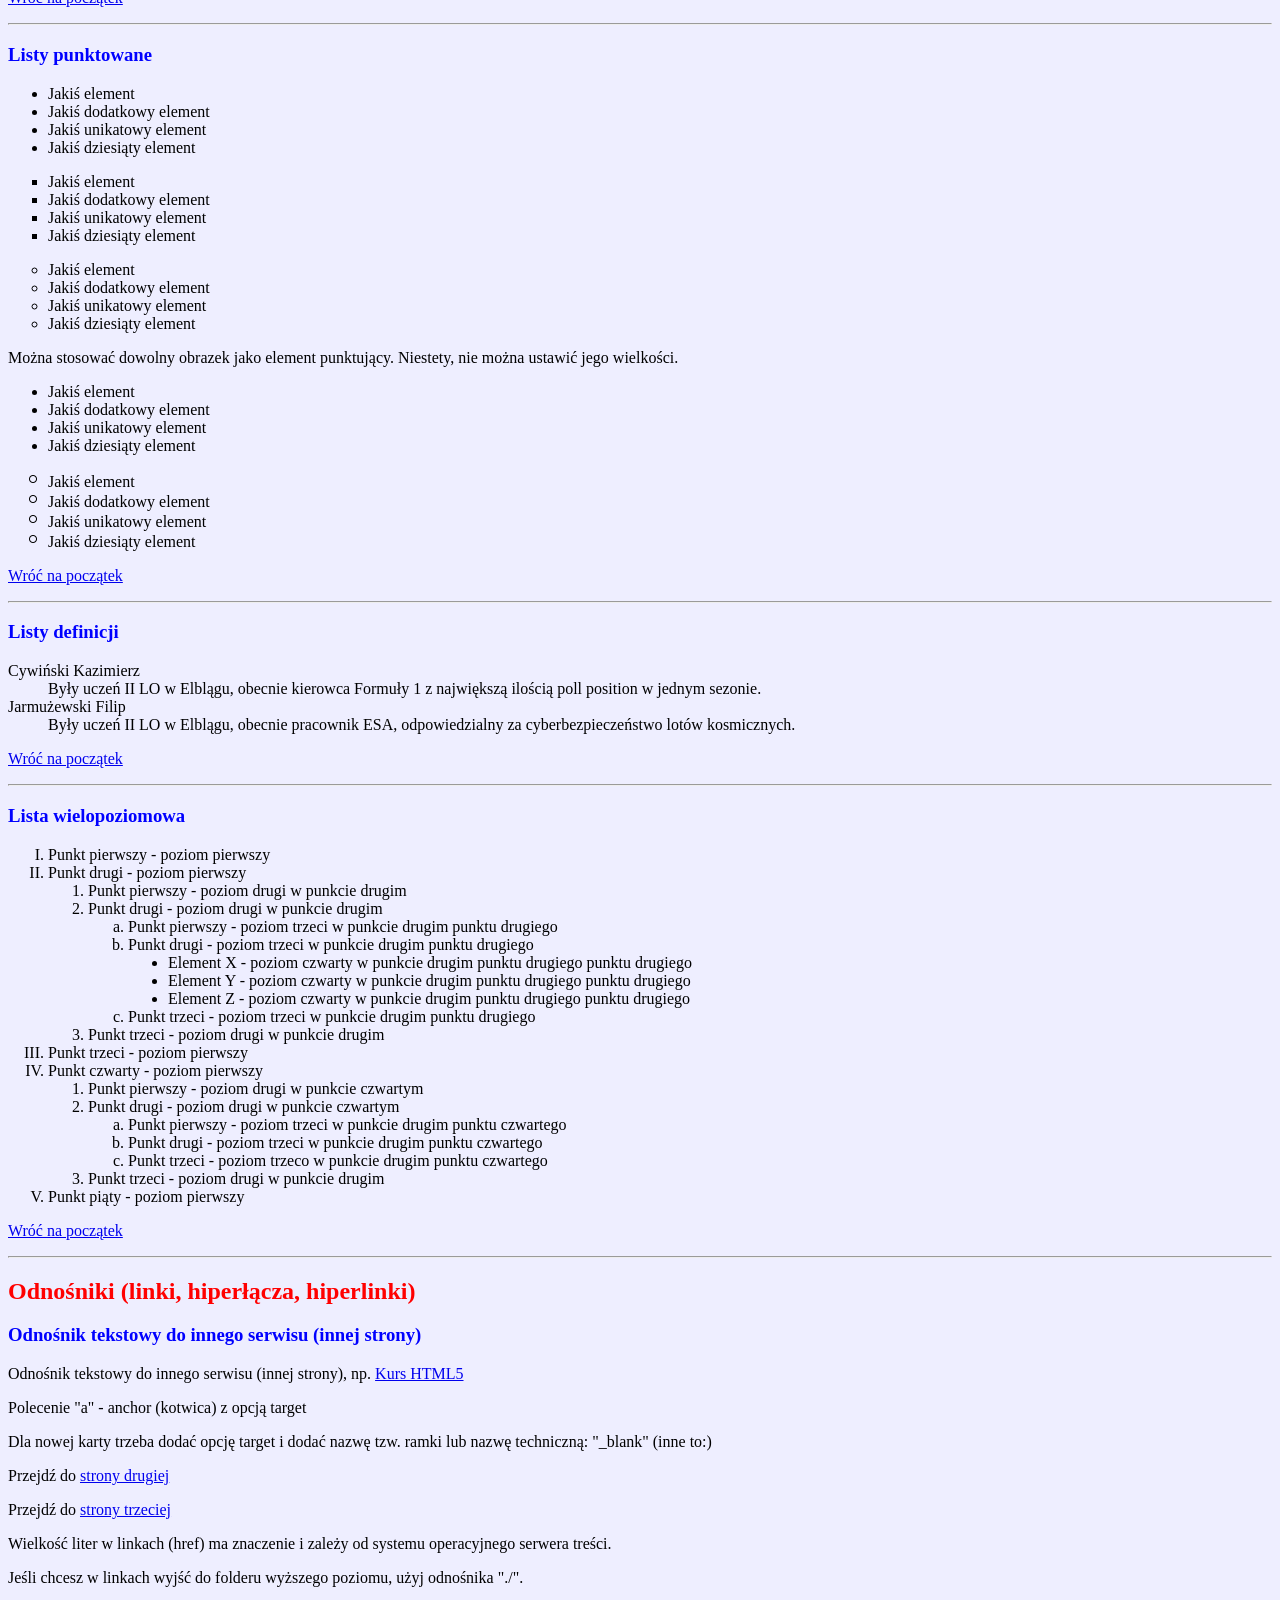
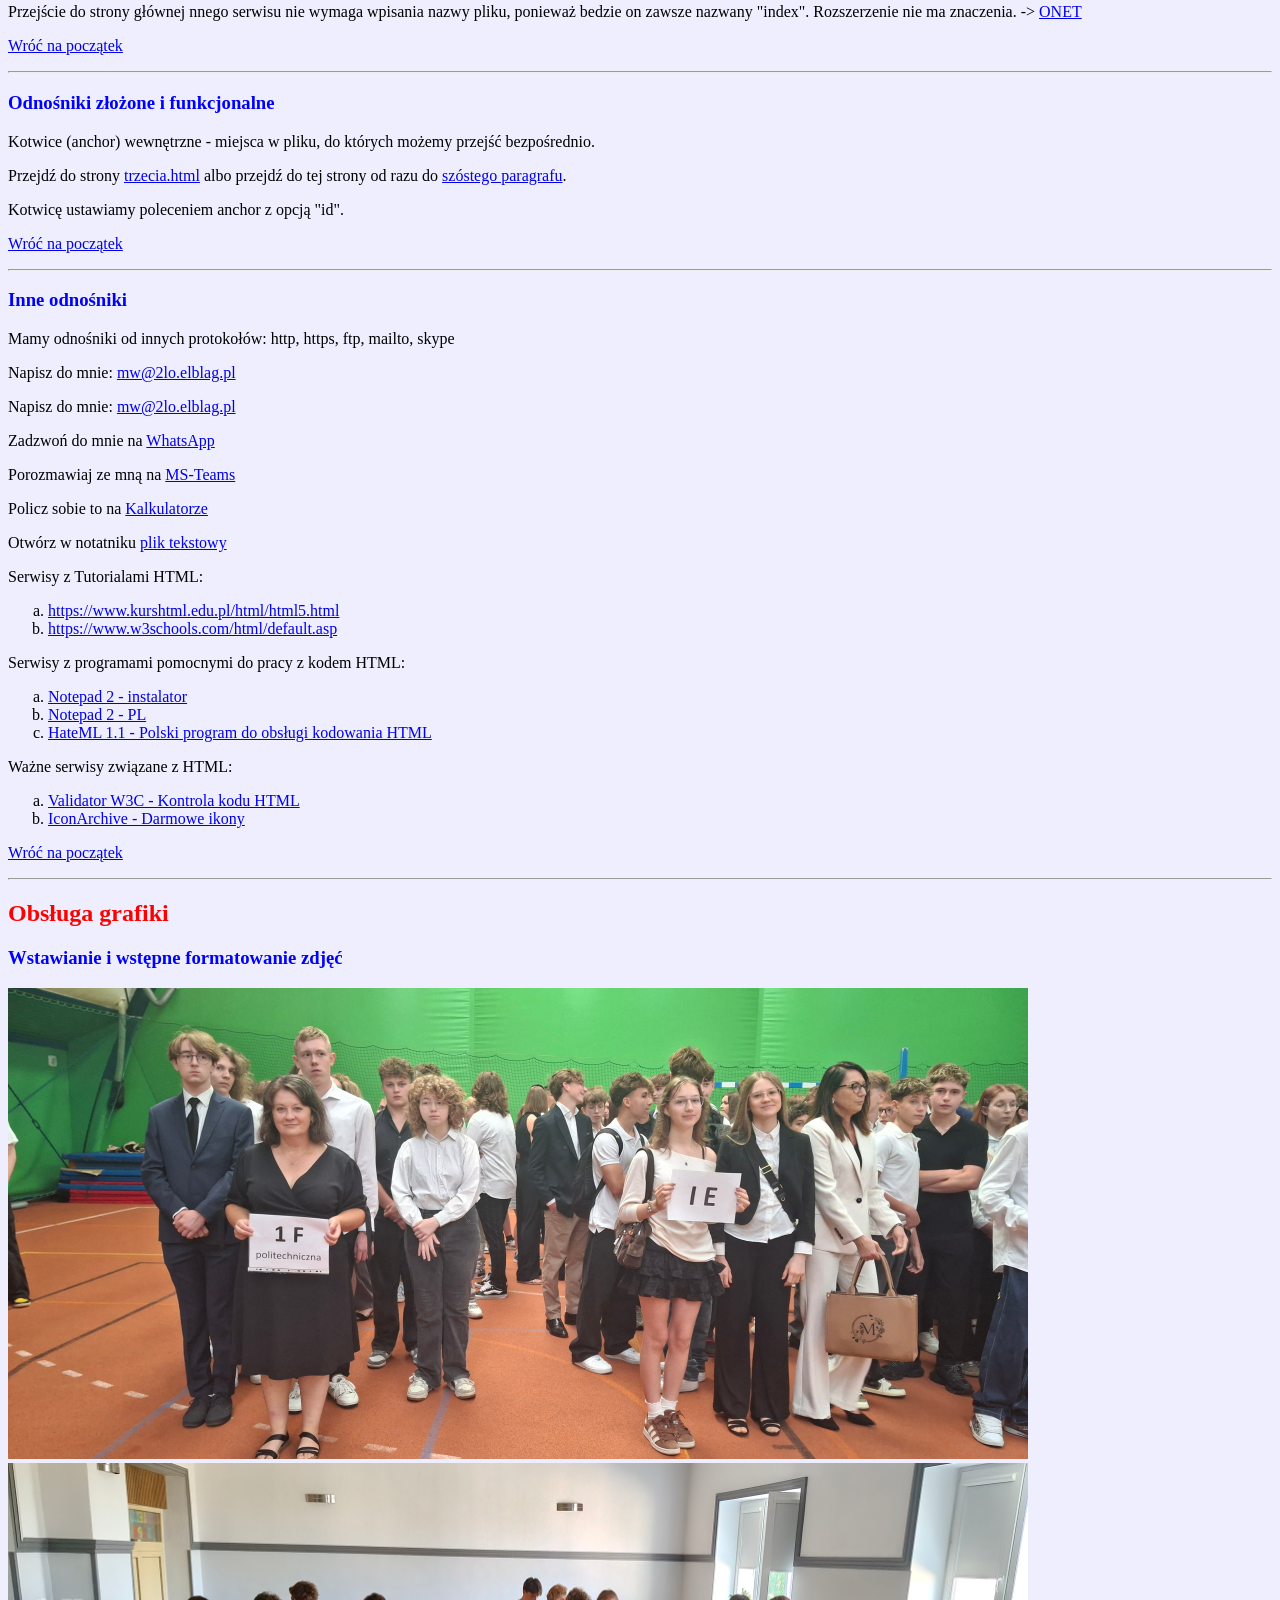
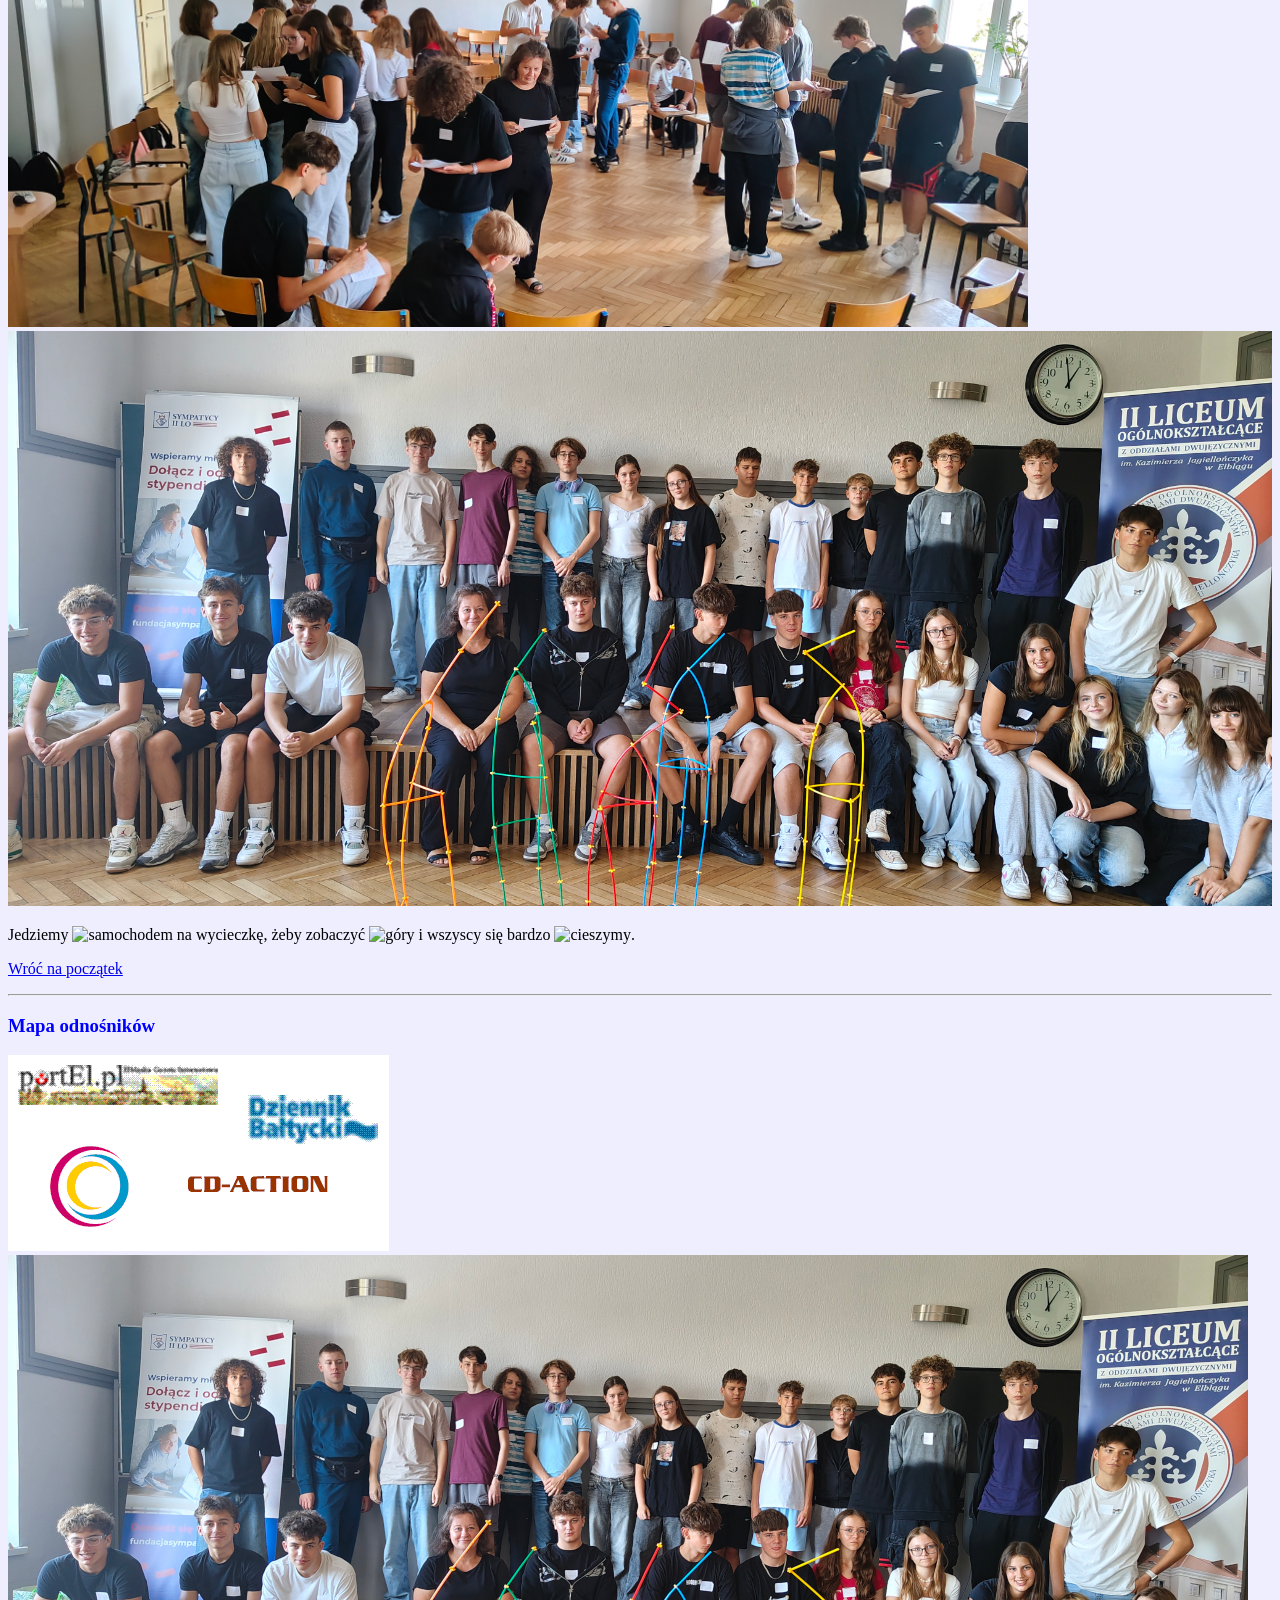
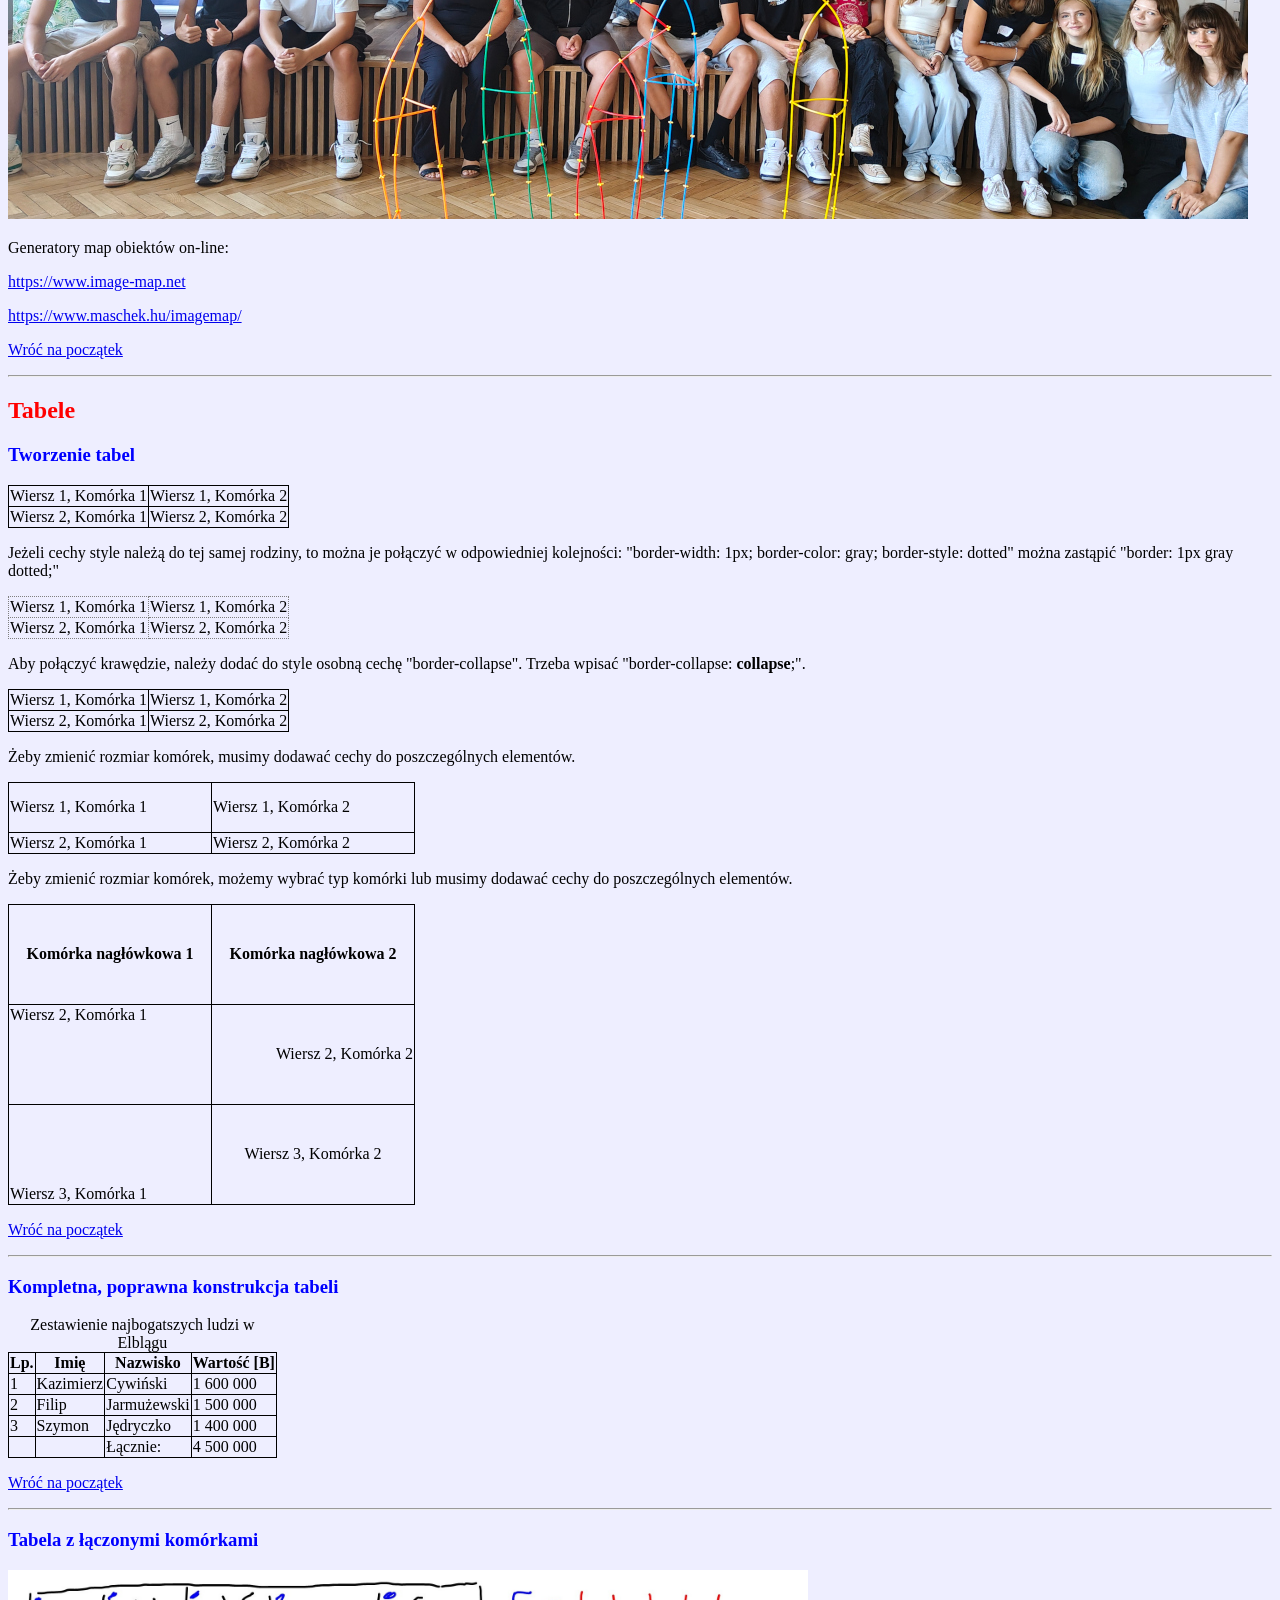
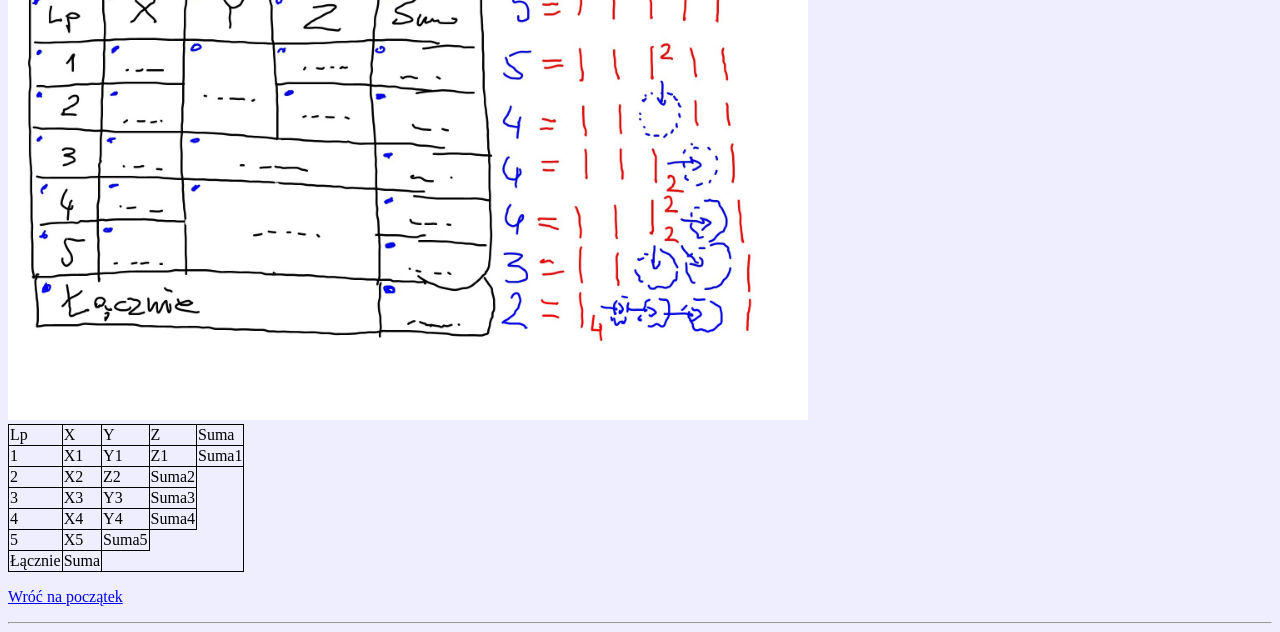
==== commit fb881f52: "Tabele 2" ====
--- a/index.html
+++ b/index.html
@@ -3,7 +3,15 @@
   <head>
     <meta charset="utf-8">
     <title>&copy; Michał Werkowski Site</title>
-    <link rel="stylesheet" href="/css/x.css">
+    <style>
+      <!--
+      h2 {color: red; }
+      h3 {color: blue; }
+      ol {list-style-type: lower-alpha; }
+      table {border: 1px black solid; border-collapse: collapse; }
+      th, td {border: 1px black solid; border-collapse: collapse; }
+      -->
+    </style>
   </head>
   <body style="background-color: #eeeeff;">
     <h1>Poradnik tworzenia stron w kodowaniu HTML5 (h1)</h1>
@@ -45,6 +53,8 @@
               <a href="#sec5">Tabele</a>
               <ol style="list-style-type: lower-alpha; ">
                 <li><a href="#5.1">Tworzenie tabel</a></li>
+                <li><a href="#5.2">Kompletna, poprawna konstrukcja tabeli</a></li>
+                <li><a href="#5.3">Tabela z łączonymi komórkami</a></li>
               </ol>
             </li>
           </ol>
@@ -454,6 +464,100 @@
             <p><a href="#st">Wróć na początek</a></p>
             <hr>
           </article>
+          <article>
+            <h3><a id="5.2">Kompletna, poprawna konstrukcja tabeli</a></h3>
+            <!-- opcja border jest przestarzała -->
+            <table>
+              <caption>Zestawienie najbogatszych ludzi w Elblągu</caption>
+              <thead>
+                <tr>
+                  <th>Lp.</th>
+                  <th>Imię</th>
+                  <th>Nazwisko</th>
+                  <th>Wartość [B]</th>
+                </tr>
+              </thead>
+              <tbody>
+                <tr>
+                  <td>1</td>
+                  <td>Kazimierz</td>
+                  <td>Cywiński</td>
+                  <td>1 600 000</td>
+                </tr>
+                <tr>
+                  <td>2</td>
+                  <td>Filip</td>
+                  <td>Jarmużewski</td>
+                  <td>1 500 000</td>
+                </tr>
+                <tr>
+                  <td>3</td>
+                  <td>Szymon</td>
+                  <td>Jędryczko</td>
+                  <td>1 400 000</td>
+                </tr>
+              </tbody>
+              <tfoot>
+                <tr>
+                  <td>&nbsp;</td>
+                  <td>&nbsp;</td>
+                  <td>Łącznie:</td>
+                  <td>4 500 000</td>
+                </tr>
+              </tfoot>
+            </table>
+            <p><a href="#st">Wróć na początek</a></p>
+            <hr>
+          </article>
+          <article>
+            <h3><a id="5.3">Tabela z łączonymi komórkami</a></h3>
+            <div><img src="img/tabelka.jpg" alt="Tabelka" style="width: 800px;"></div>
+            <table>
+              <tr>
+                <td>Lp</td>
+                <td>X</td>
+                <td>Y</td>
+                <td>Z</td>
+                <td>Suma</td>
+              </tr>
+              <tr>
+                <td>1</td>
+                <td>X1</td>
+                <td>Y1</td>
+                <td>Z1</td>
+                <td>Suma1</td>
+              </tr>
+              <tr>
+                <td>2</td>
+                <td>X2</td>
+                <td>Z2</td>
+                <td>Suma2</td>
+              </tr>
+              <tr>
+                <td>3</td>
+                <td>X3</td>
+                <td>Y3</td>
+                <td>Suma3</td>
+              </tr>
+              <tr>
+                <td>4</td>
+                <td>X4</td>
+                <td>Y4</td>
+                <td>Suma4</td>
+              </tr>
+              <tr>
+                <td>5</td>
+                <td>X5</td>
+                <td>Suma5</td>
+              </tr>
+              <tr>
+                <td>Łącznie</td>
+                <td>Suma</td>
+              </tr>
+            </table>
+            <p><a href="#st">Wróć na początek</a></p>
+            <hr>
+          </article>
           <aside>
           </aside>
         </div>
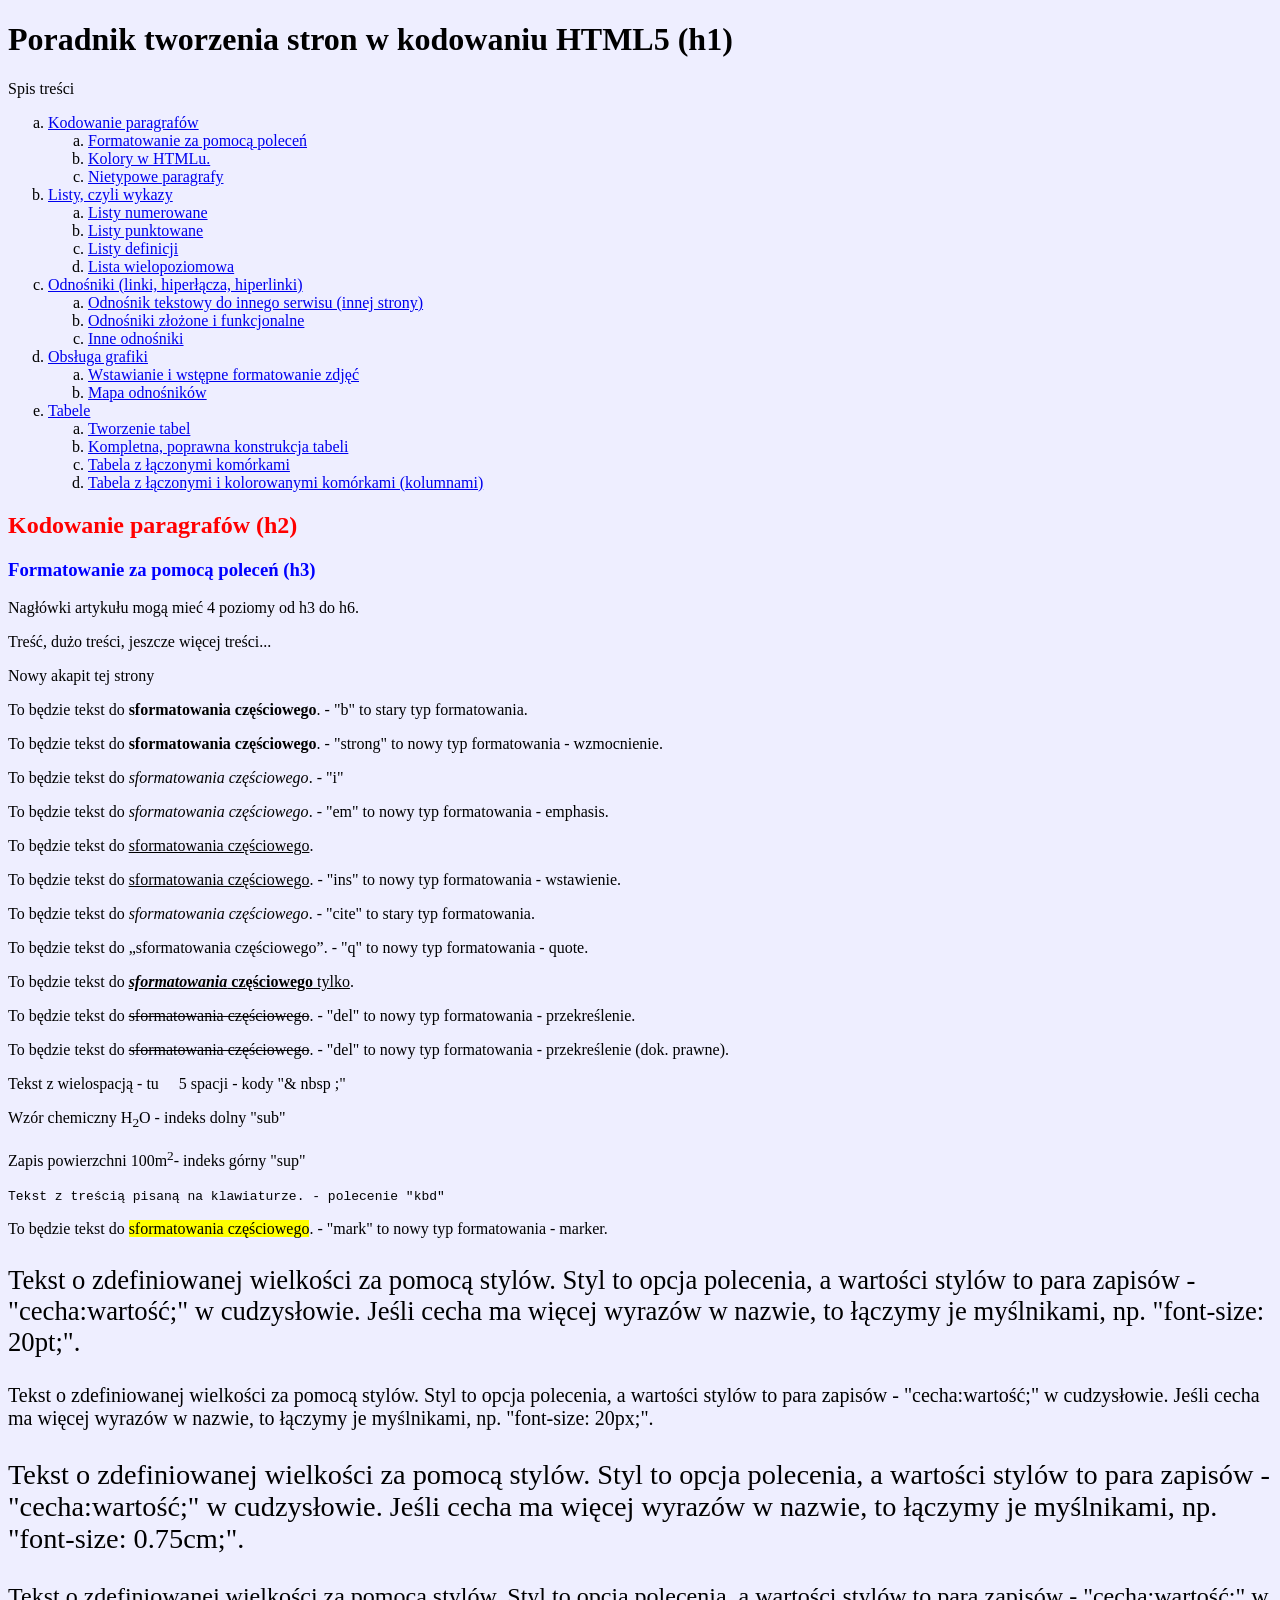
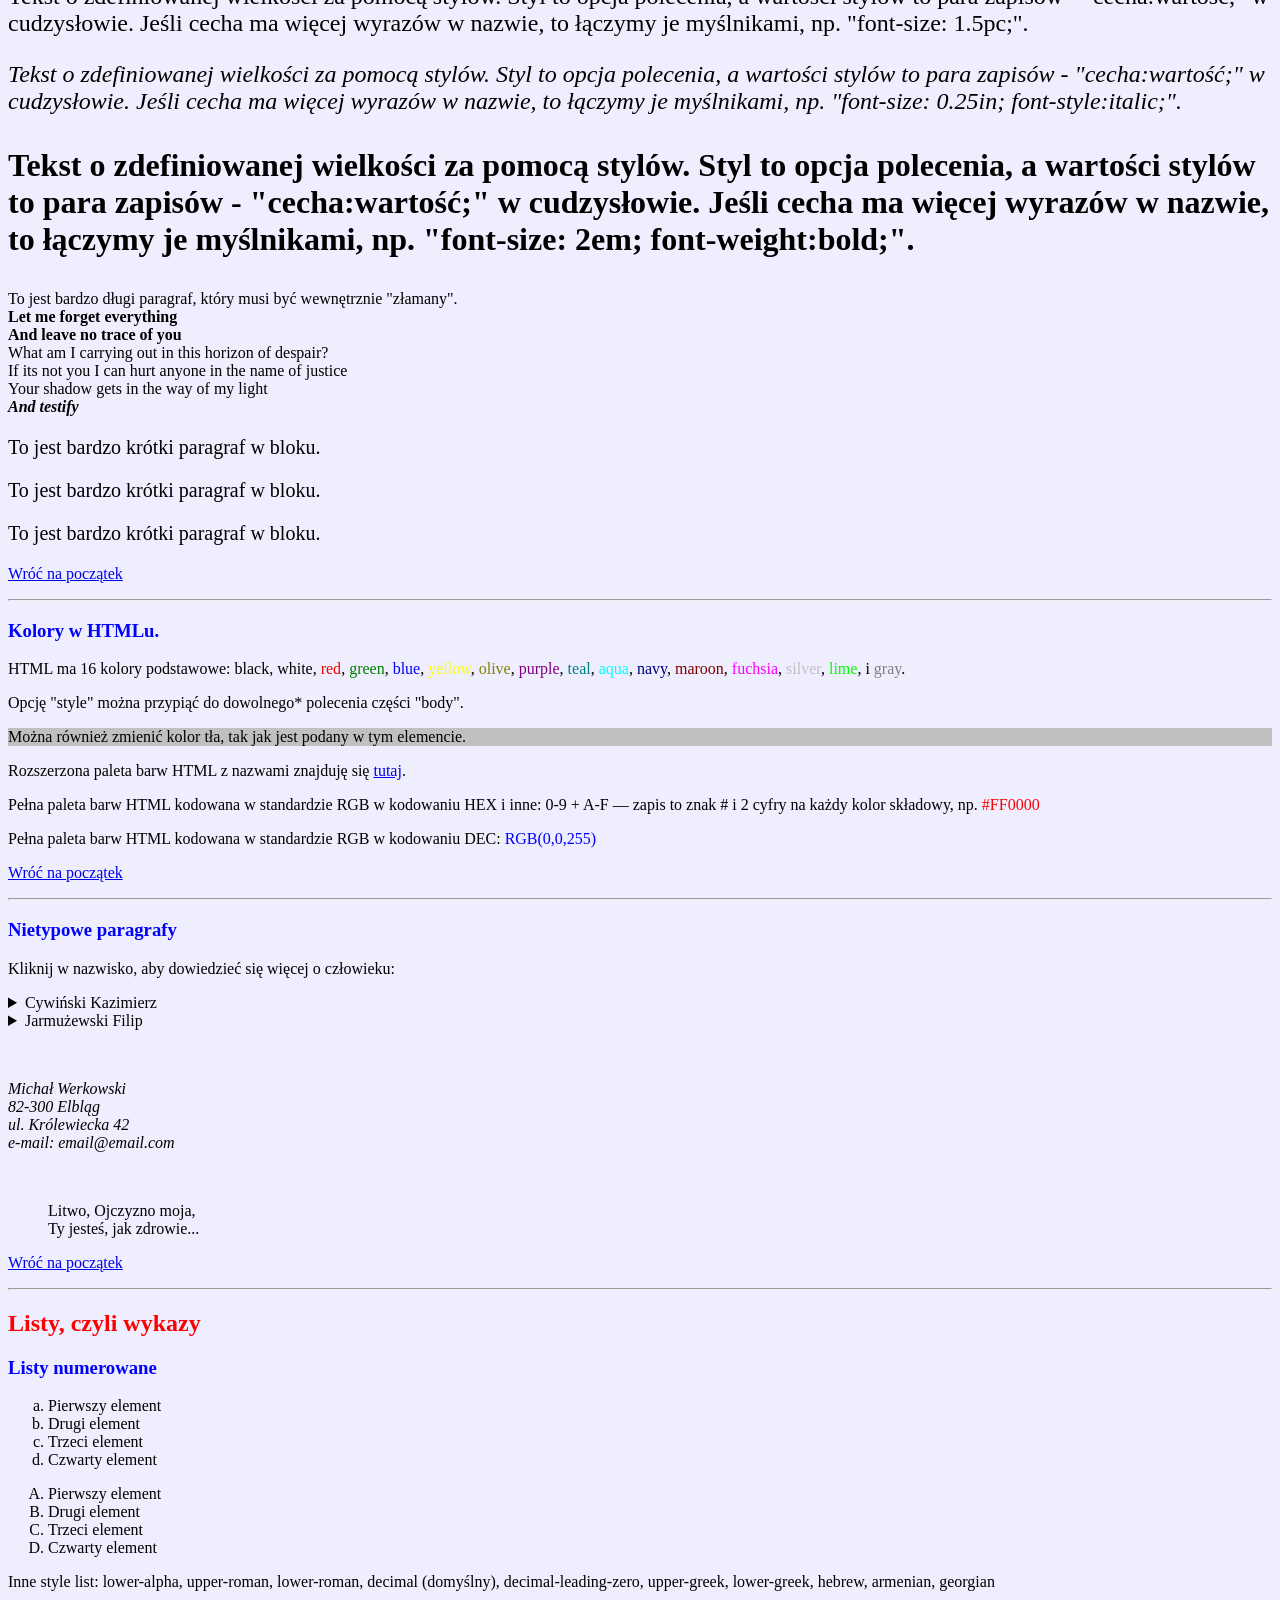
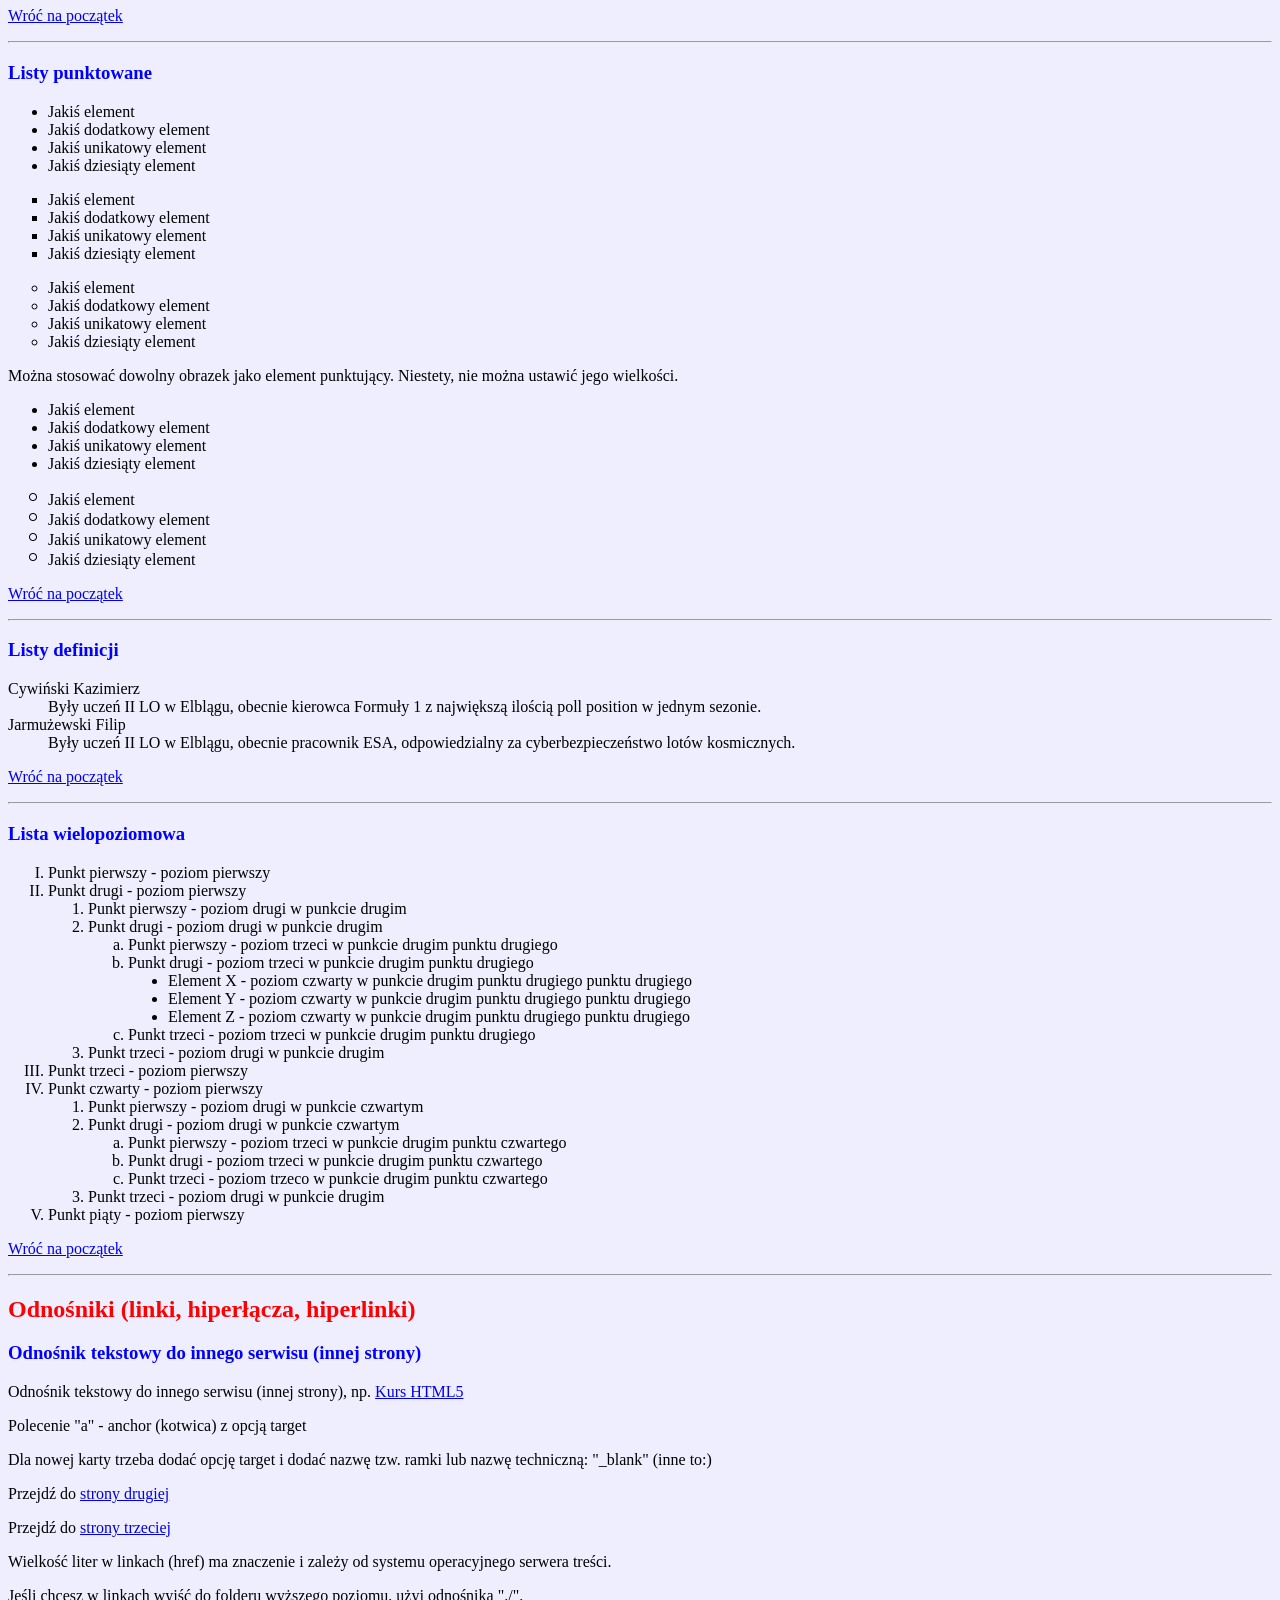
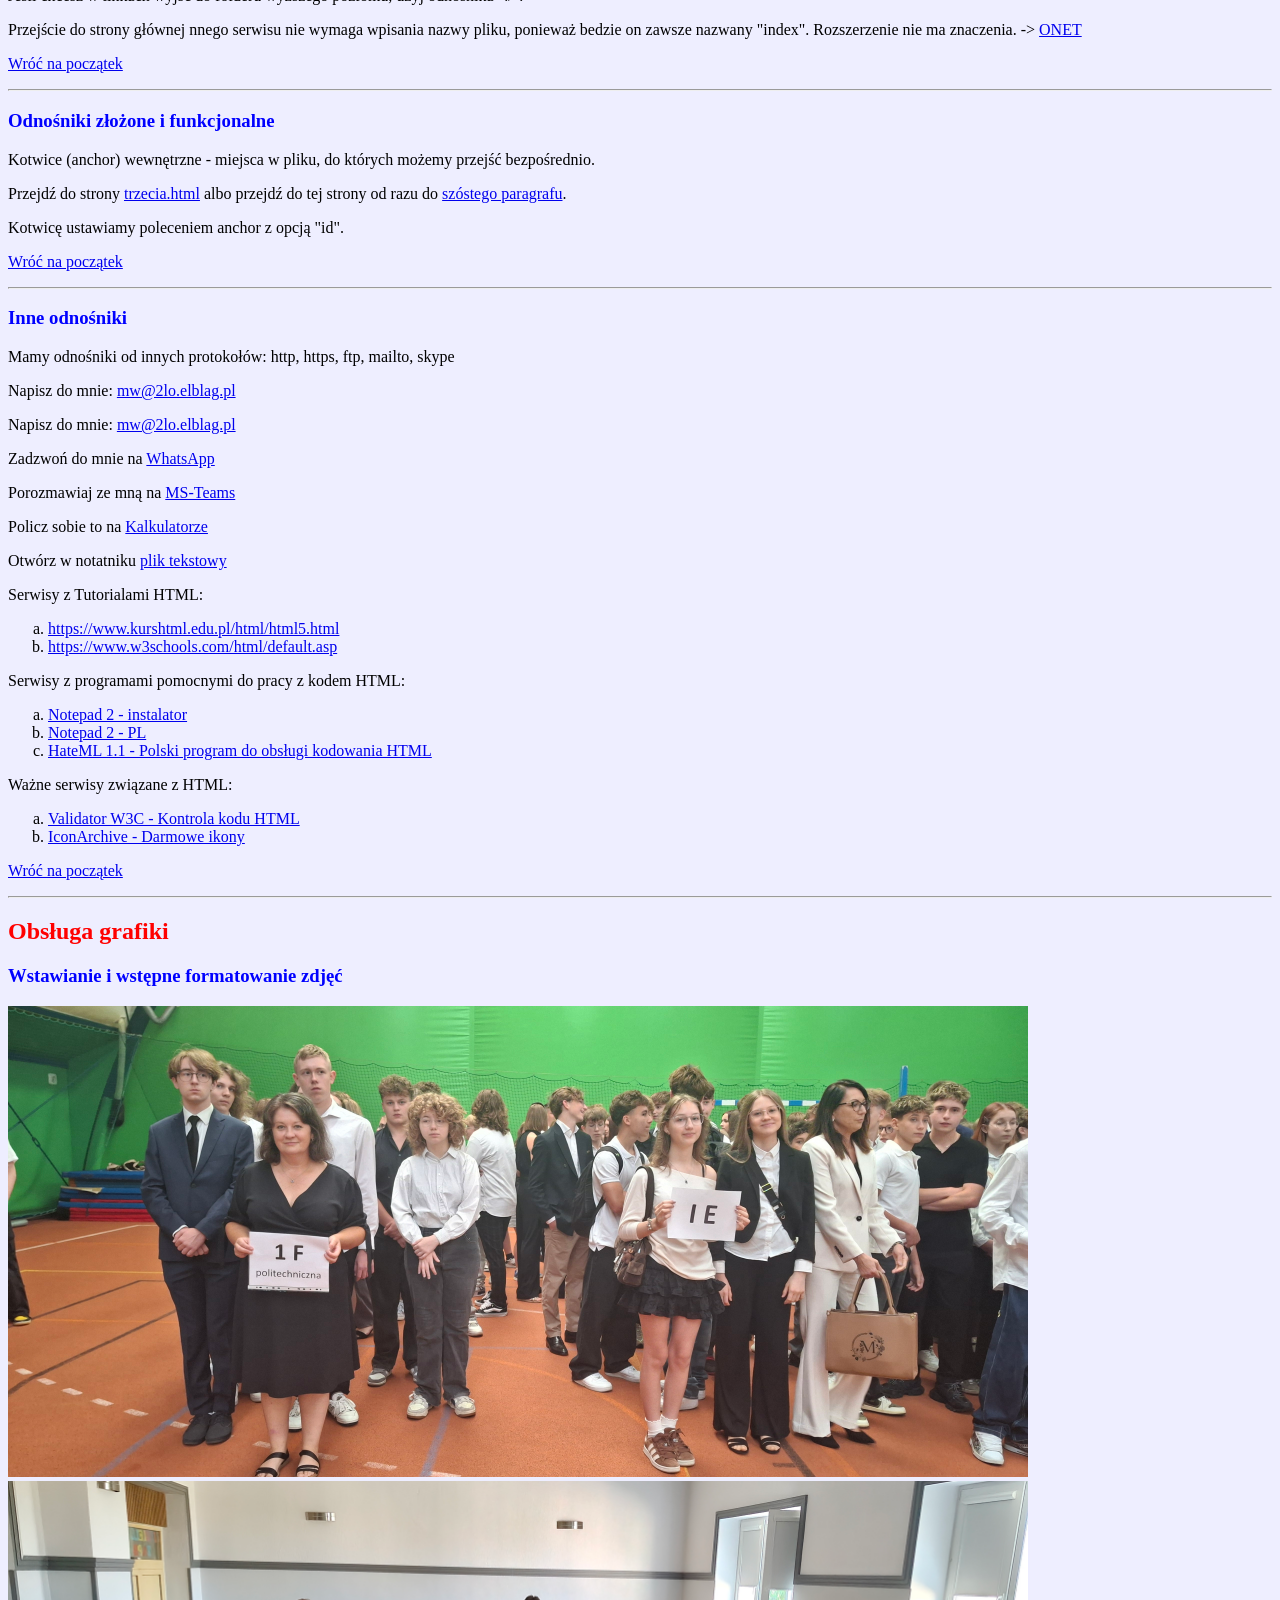
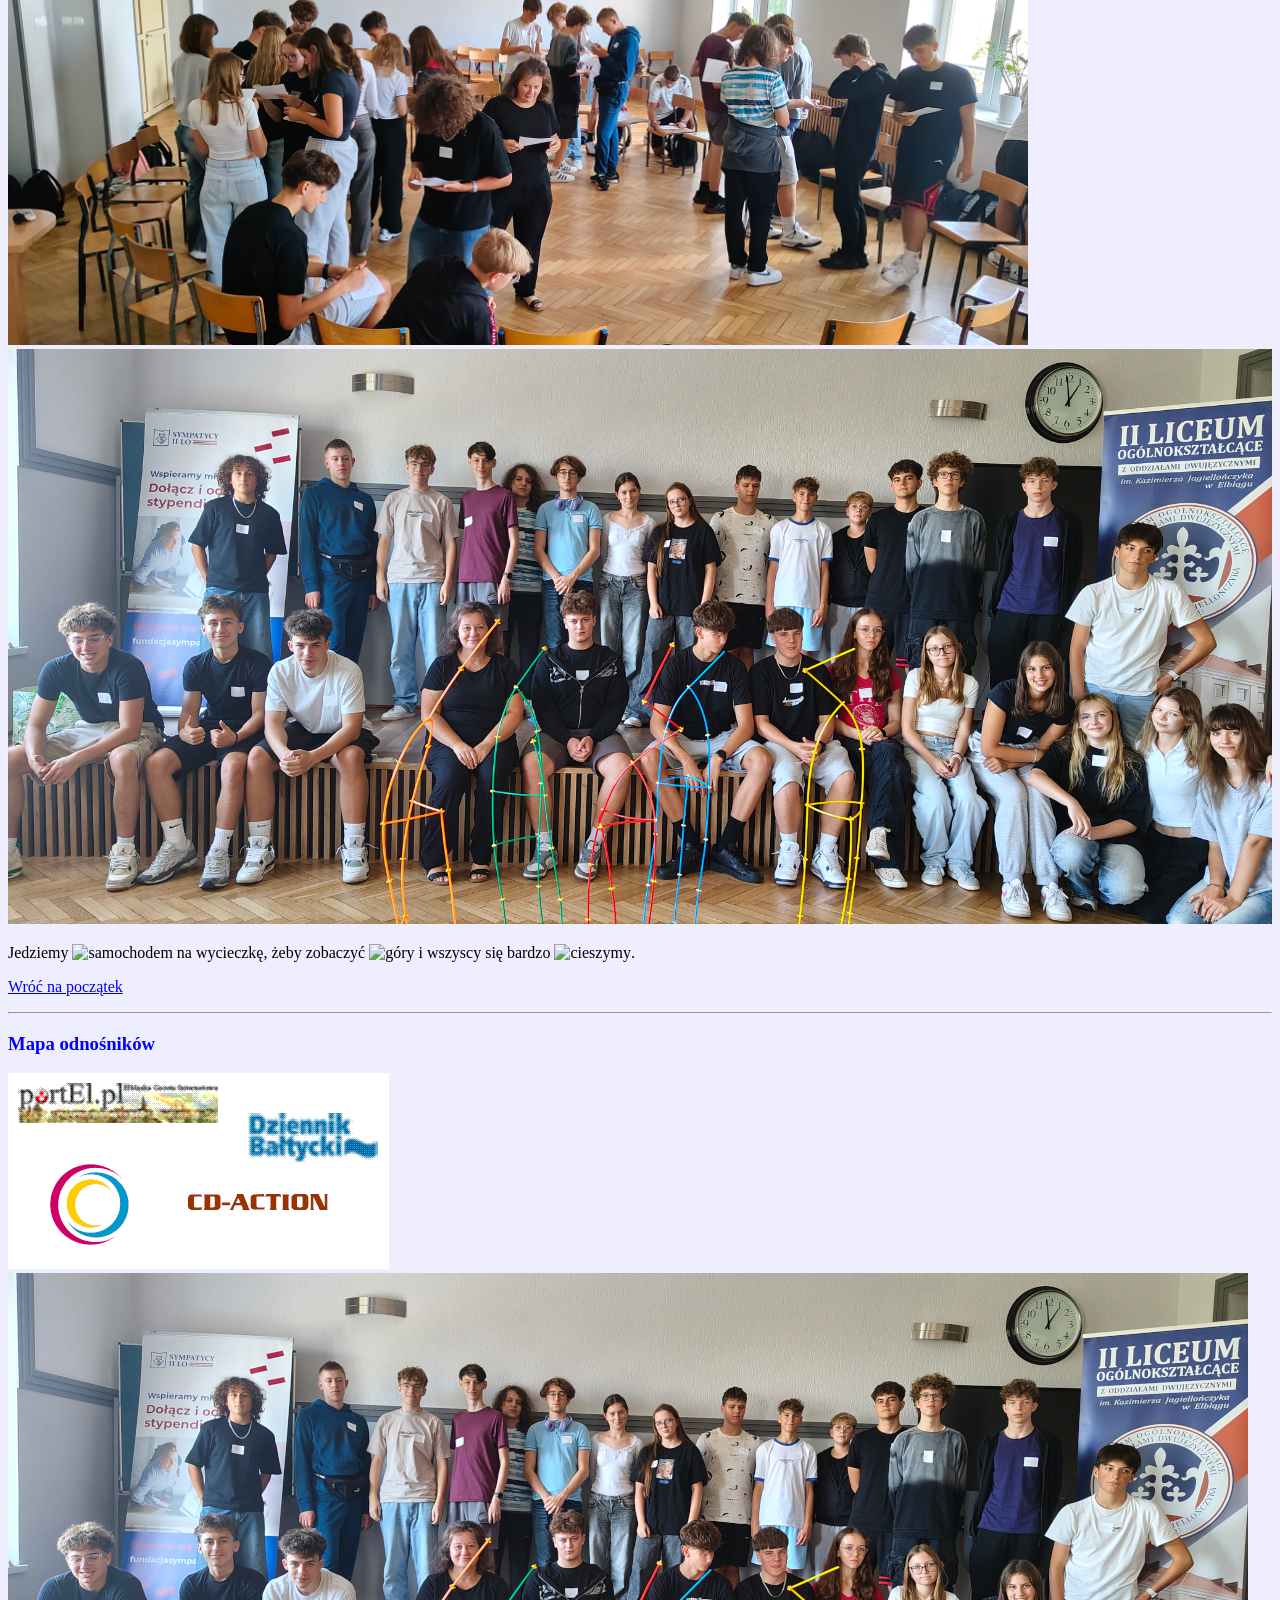
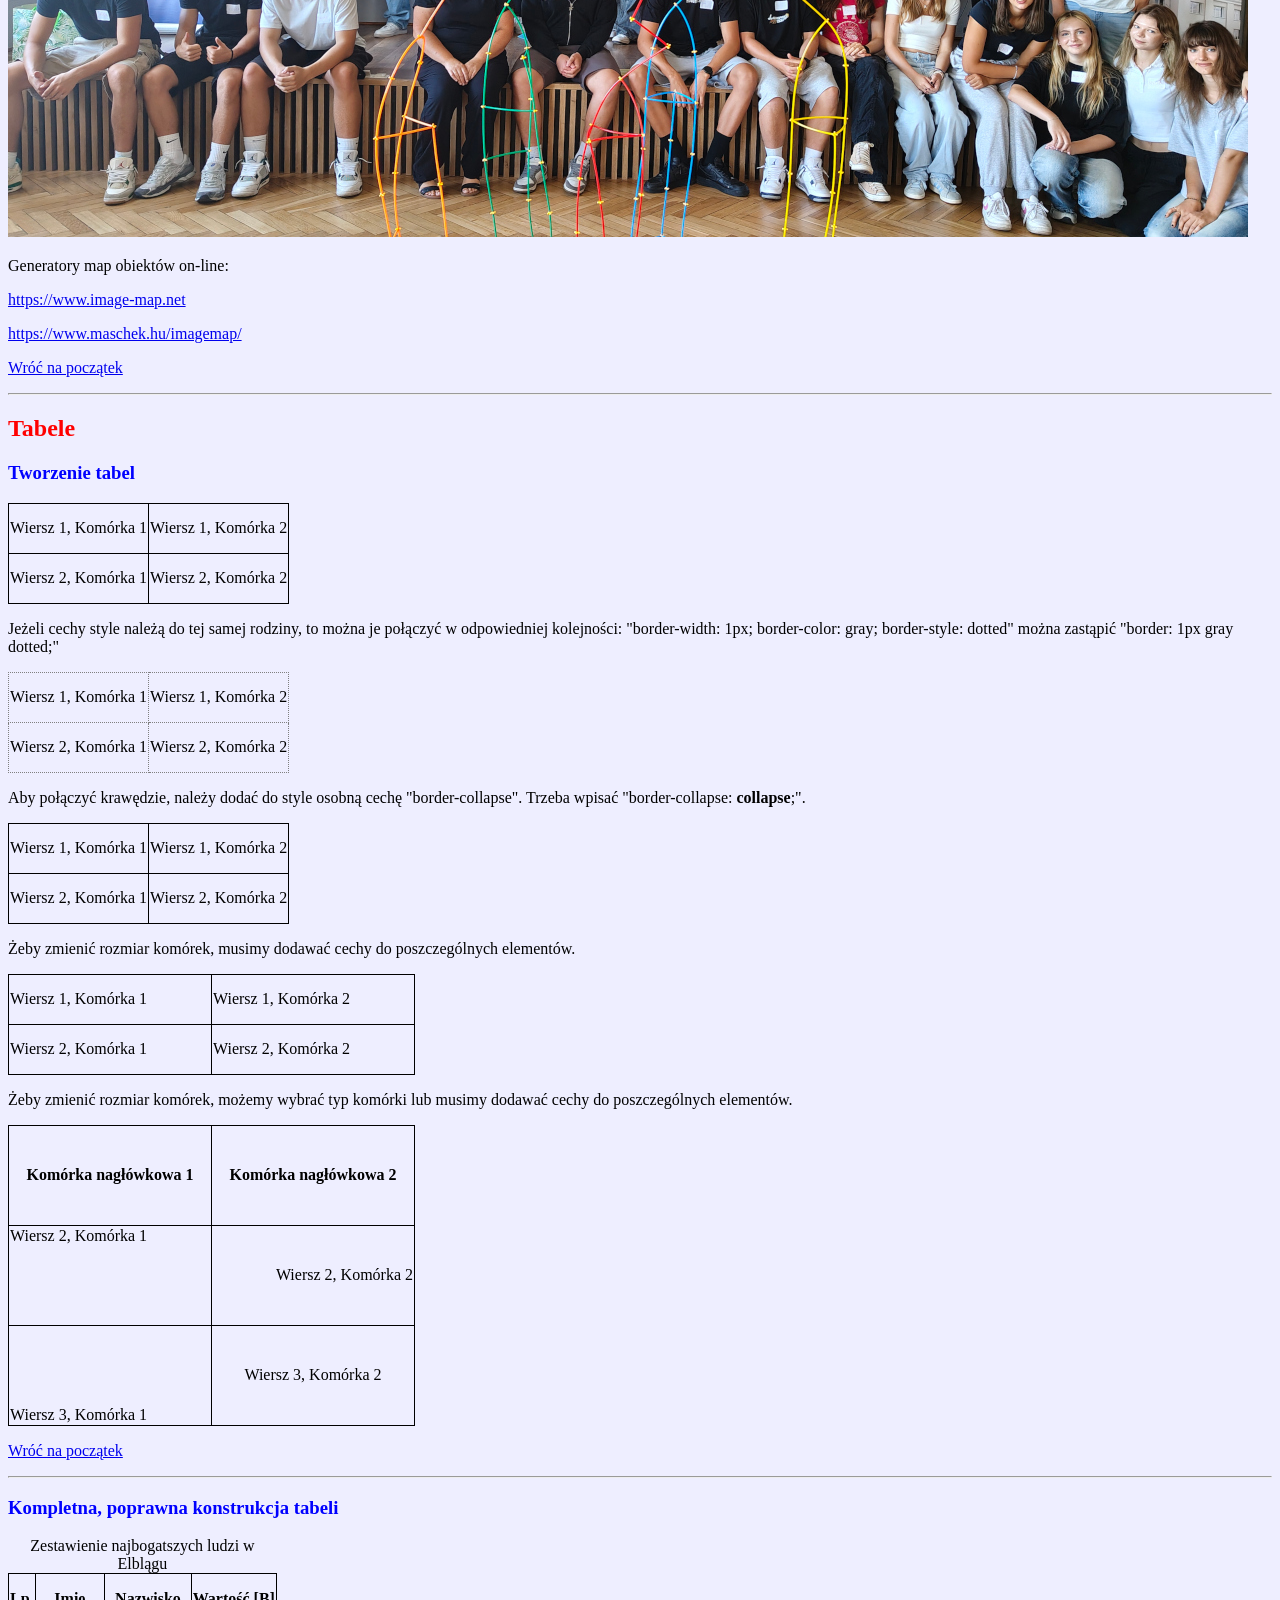
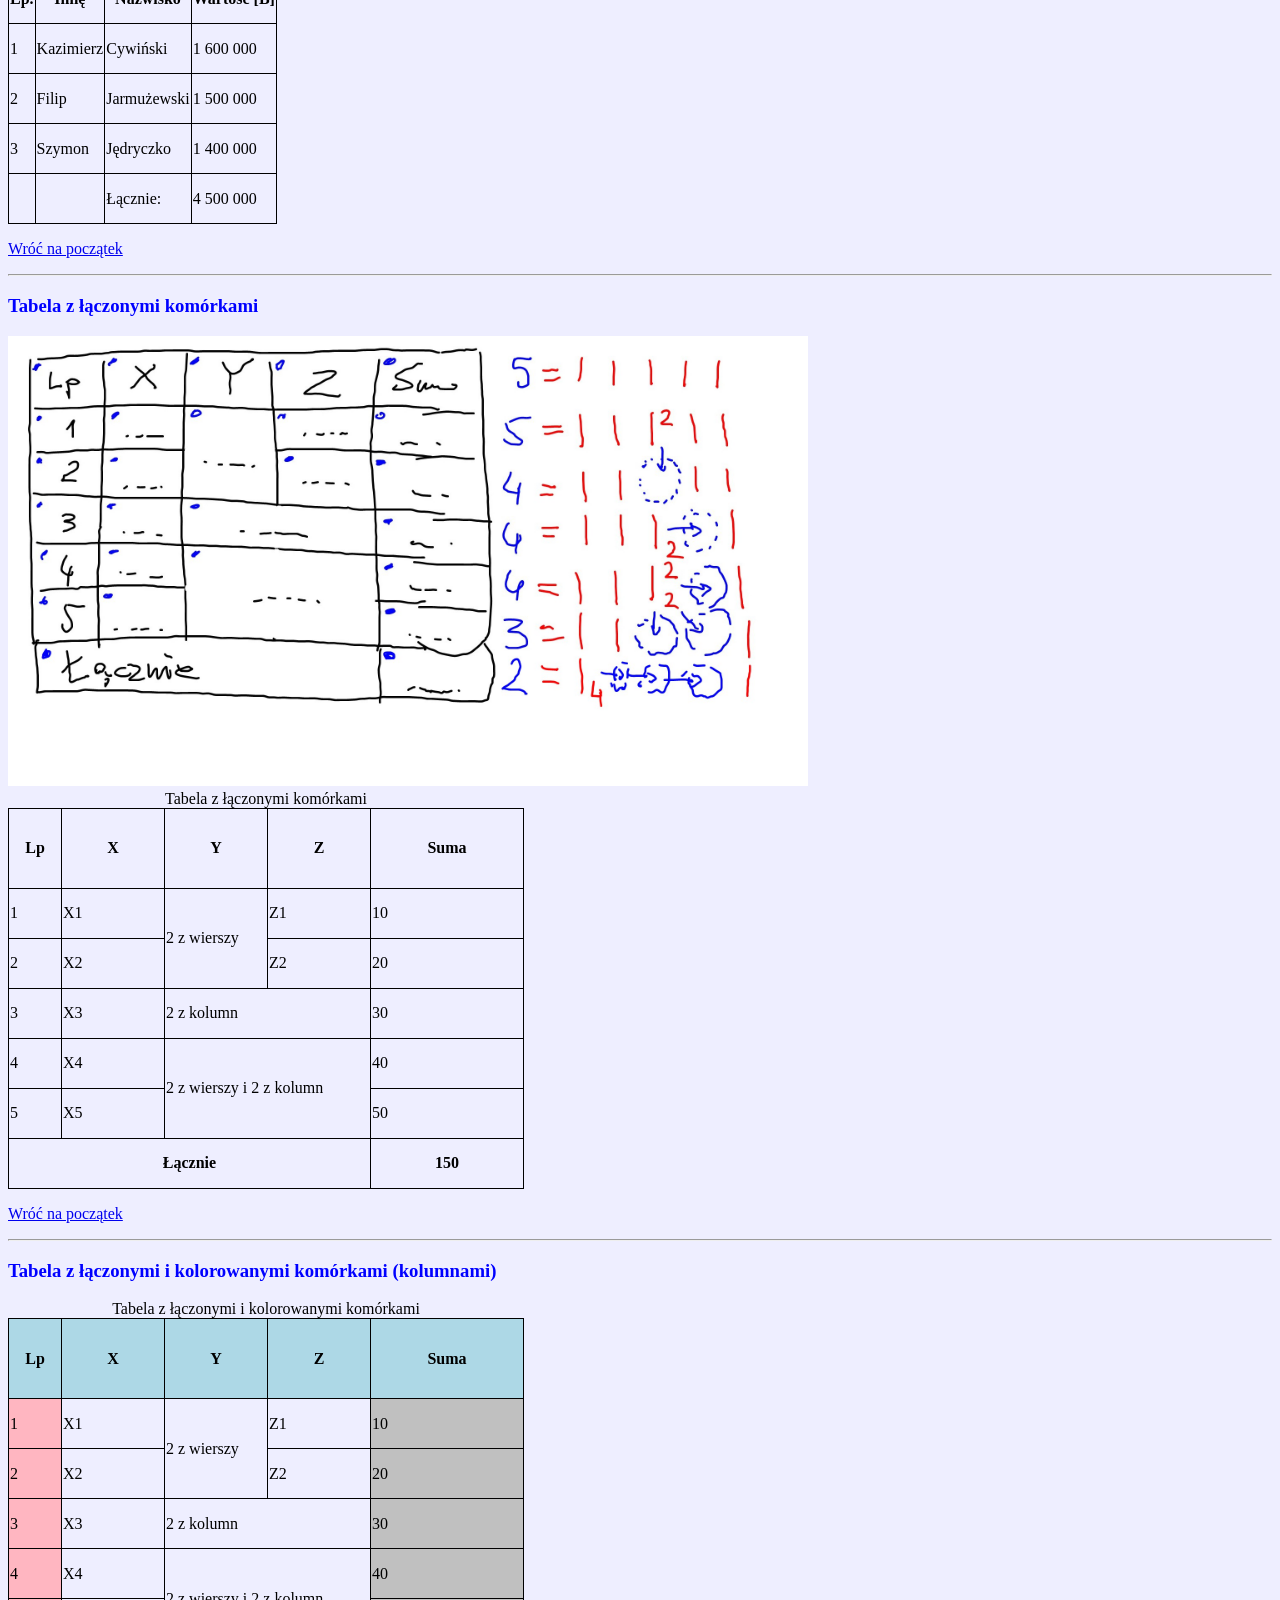
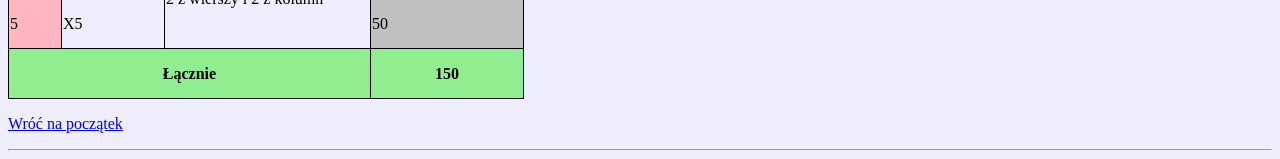
==== commit 17bc5583: "Tabele 3 - Łączenie i kolorowanie komórek Łączenie i kolorowanie komórek" ====
--- a/index.html
+++ b/index.html
@@ -9,7 +9,8 @@
       h3 {color: blue; }
       ol {list-style-type: lower-alpha; }
       table {border: 1px black solid; border-collapse: collapse; }
-      th, td {border: 1px black solid; border-collapse: collapse; }
+      tr {height: 50px; }
+      th, td {border: 1px black solid; margin: 0px 5px; }
       -->
     </style>
   </head>
@@ -55,6 +56,7 @@
                 <li><a href="#5.1">Tworzenie tabel</a></li>
                 <li><a href="#5.2">Kompletna, poprawna konstrukcja tabeli</a></li>
                 <li><a href="#5.3">Tabela z łączonymi komórkami</a></li>
+                <li><a href="#5.4">Tabela z łączonymi i kolorowanymi komórkami (kolumnami)</a></li>
               </ol>
             </li>
           </ol>
@@ -513,47 +515,112 @@
             <h3><a id="5.3">Tabela z łączonymi komórkami</a></h3>
             <div><img src="img/tabelka.jpg" alt="Tabelka" style="width: 800px;"></div>
             <table>
-              <tr>
-                <td>Lp</td>
-                <td>X</td>
-                <td>Y</td>
-                <td>Z</td>
-                <td>Suma</td>
-              </tr>
-              <tr>
-                <td>1</td>
-                <td>X1</td>
-                <td>Y1</td>
-                <td>Z1</td>
-                <td>Suma1</td>
-              </tr>
-              <tr>
-                <td>2</td>
-                <td>X2</td>
-                <td>Z2</td>
-                <td>Suma2</td>
-              </tr>
-              <tr>
-                <td>3</td>
-                <td>X3</td>
-                <td>Y3</td>
-                <td>Suma3</td>
-              </tr>
-              <tr>
-                <td>4</td>
-                <td>X4</td>
-                <td>Y4</td>
-                <td>Suma4</td>
-              </tr>
-              <tr>
-                <td>5</td>
-                <td>X5</td>
-                <td>Suma5</td>
-              </tr>
-              <tr>
-                <td>Łącznie</td>
-                <td>Suma</td>
-              </tr>
+              <caption>Tabela z łączonymi komórkami</caption>
+              <thead>
+                <tr style="height: 80px; ">
+                  <th style="width: 50px; ">Lp</th>
+                  <th style="width: 100px; ">X</th>
+                  <th style="width: 100px; ">Y</th>
+                  <th style="width: 100px; ">Z</th>
+                  <th style="width: 150px; ">Suma</th>
+                </tr>
+              </thead>
+              <tbody>
+                <tr>
+                  <td>1</td>
+                  <td>X1</td>
+                  <td rowspan="2">2 z wierszy</td>
+                  <td>Z1</td>
+                  <td>10</td>
+                </tr>
+                <tr>
+                  <td>2</td>
+                  <td>X2</td>
+                  <td>Z2</td>
+                  <td>20</td>
+                </tr>
+                <tr>
+                  <td>3</td>
+                  <td>X3</td>
+                  <td colspan="2">2 z kolumn</td>
+                  <td>30</td>
+                </tr>
+                <tr>
+                  <td>4</td>
+                  <td>X4</td>
+                  <td rowspan="2" colspan="2">2 z wierszy i 2 z kolumn</td>
+                  <td>40</td>
+                </tr>
+                <tr>
+                  <td>5</td>
+                  <td>X5</td>
+                  <td>50</td>
+                </tr>
+              </tbody>
+              <tfoot>
+                <tr>
+                  <th colspan="4">Łącznie</th>
+                  <th>150</th>
+                </tr>
+              </tfoot>
+            </table>
+            <p><a href="#st">Wróć na początek</a></p>
+            <hr>
+          </article>
+          <article>
+            <h3><a id="5.4">Tabela z łączonymi i kolorowanymi komórkami (kolumnami)</a></h3>
+            <table>
+              <caption>Tabela z łączonymi i kolorowanymi komórkami</caption>
+              <colgroup span="1" style="background-color: lightpink; "></colgroup>
+              <colgroup span="3"></colgroup>
+              <colgroup span="1" style="background-color: silver; "></colgroup>
+              <thead>
+                <tr style="height: 80px; background-color: lightblue; ">
+                  <th style="width: 50px; ">Lp</th>
+                  <th style="width: 100px; ">X</th>
+                  <th style="width: 100px; ">Y</th>
+                  <th style="width: 100px; ">Z</th>
+                  <th style="width: 150px; ">Suma</th>
+                </tr>
+              </thead>
+              <tbody>
+                <tr>
+                  <td>1</td>
+                  <td>X1</td>
+                  <td rowspan="2">2 z wierszy</td>
+                  <td>Z1</td>
+                  <td>10</td>
+                </tr>
+                <tr>
+                  <td>2</td>
+                  <td>X2</td>
+                  <td>Z2</td>
+                  <td>20</td>
+                </tr>
+                <tr>
+                  <td>3</td>
+                  <td>X3</td>
+                  <td colspan="2">2 z kolumn</td>
+                  <td>30</td>
+                </tr>
+                <tr>
+                  <td>4</td>
+                  <td>X4</td>
+                  <td rowspan="2" colspan="2">2 z wierszy i 2 z kolumn</td>
+                  <td>40</td>
+                </tr>
+                <tr>
+                  <td>5</td>
+                  <td>X5</td>
+                  <td>50</td>
+                </tr>
+              </tbody>
+              <tfoot>
+                <tr style="background-color: lightgreen; ">
+                  <th colspan="4">Łącznie</th>
+                  <th>150</th>
+                </tr>
+              </tfoot>
             </table>
             <p><a href="#st">Wróć na początek</a></p>
             <hr>
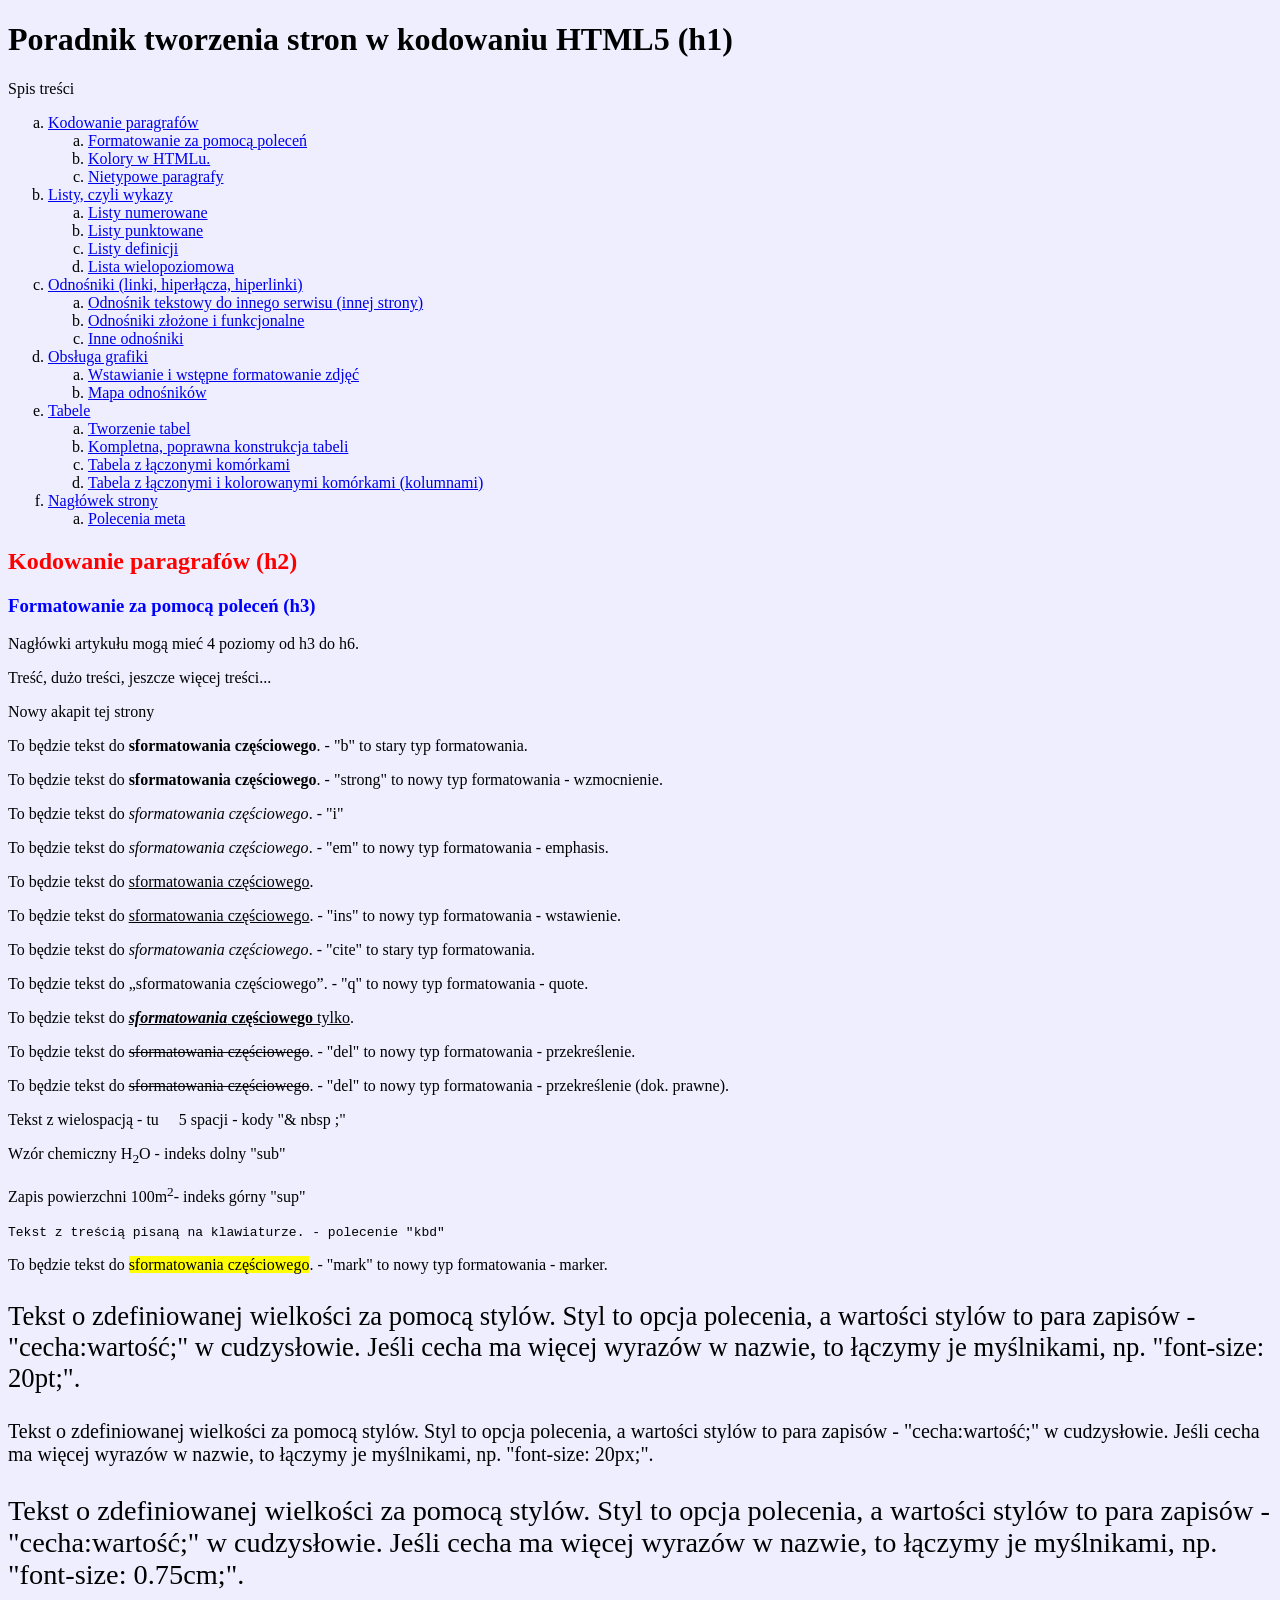
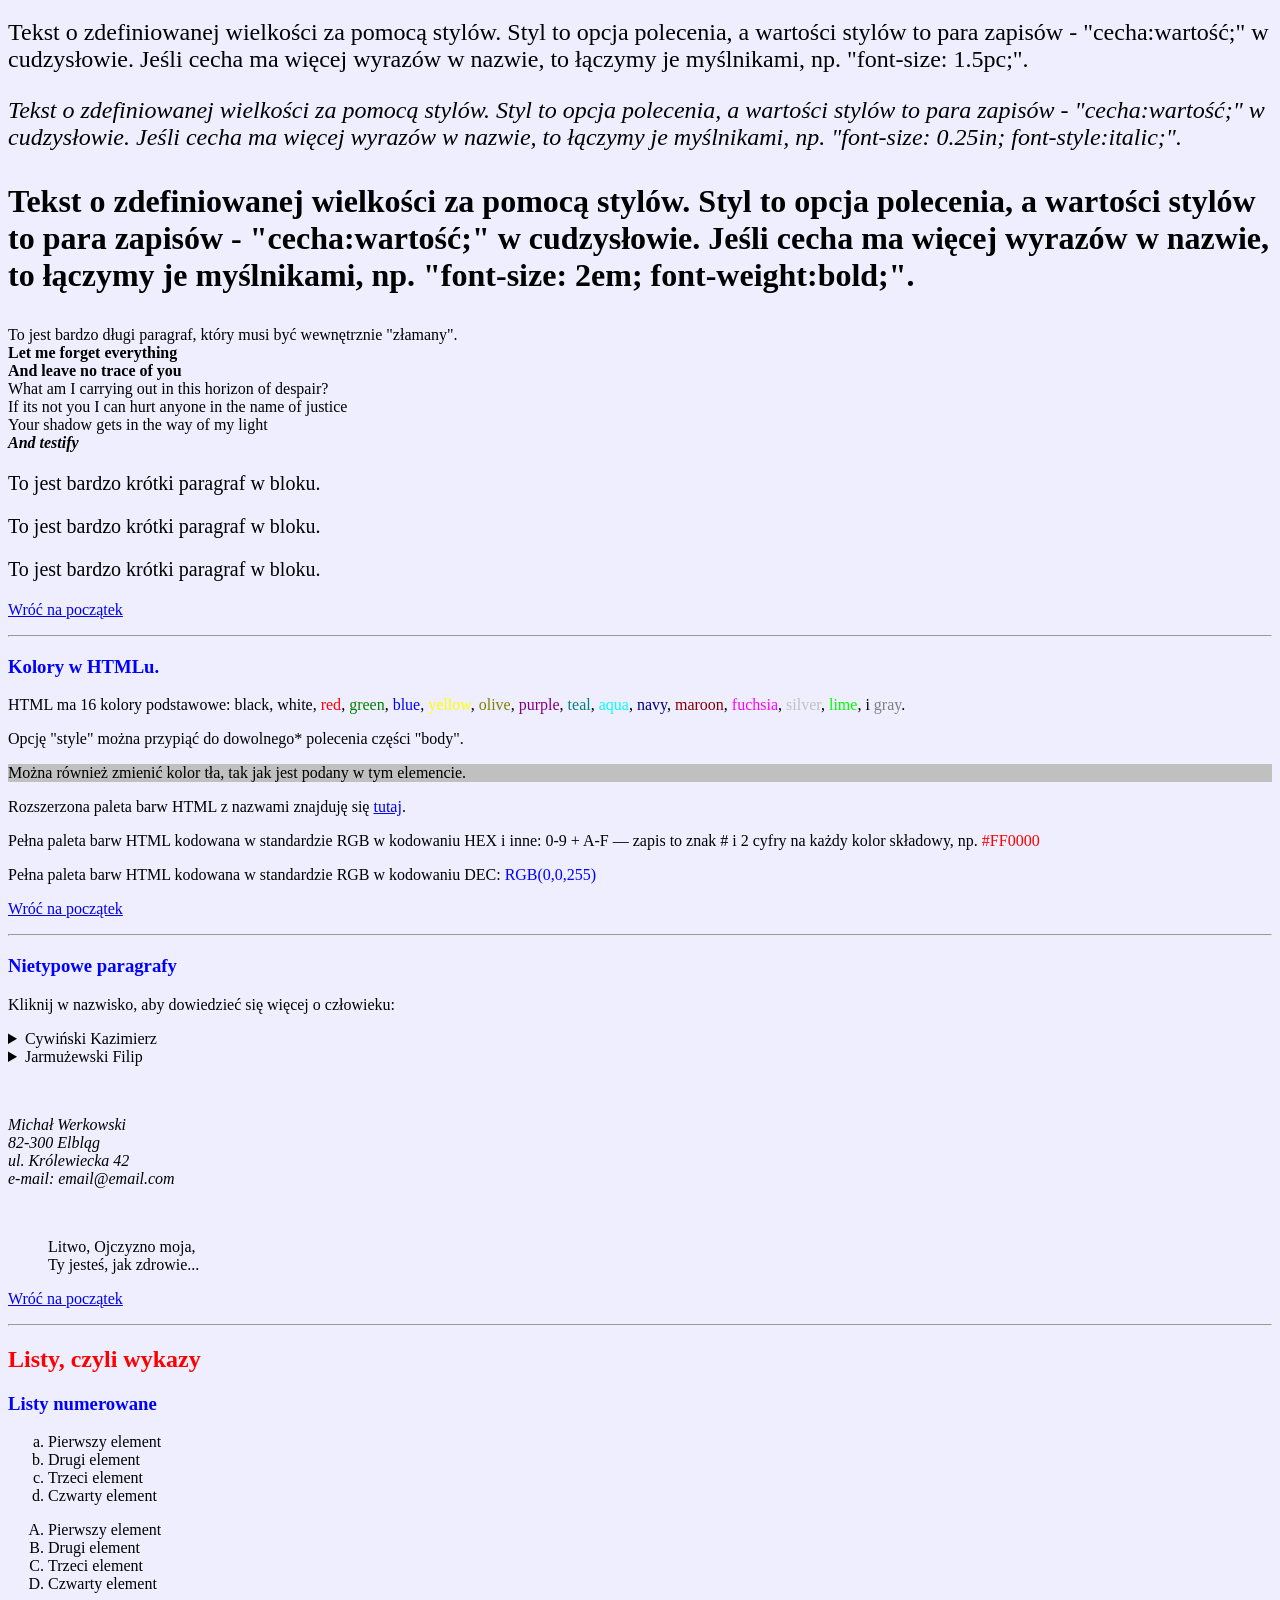
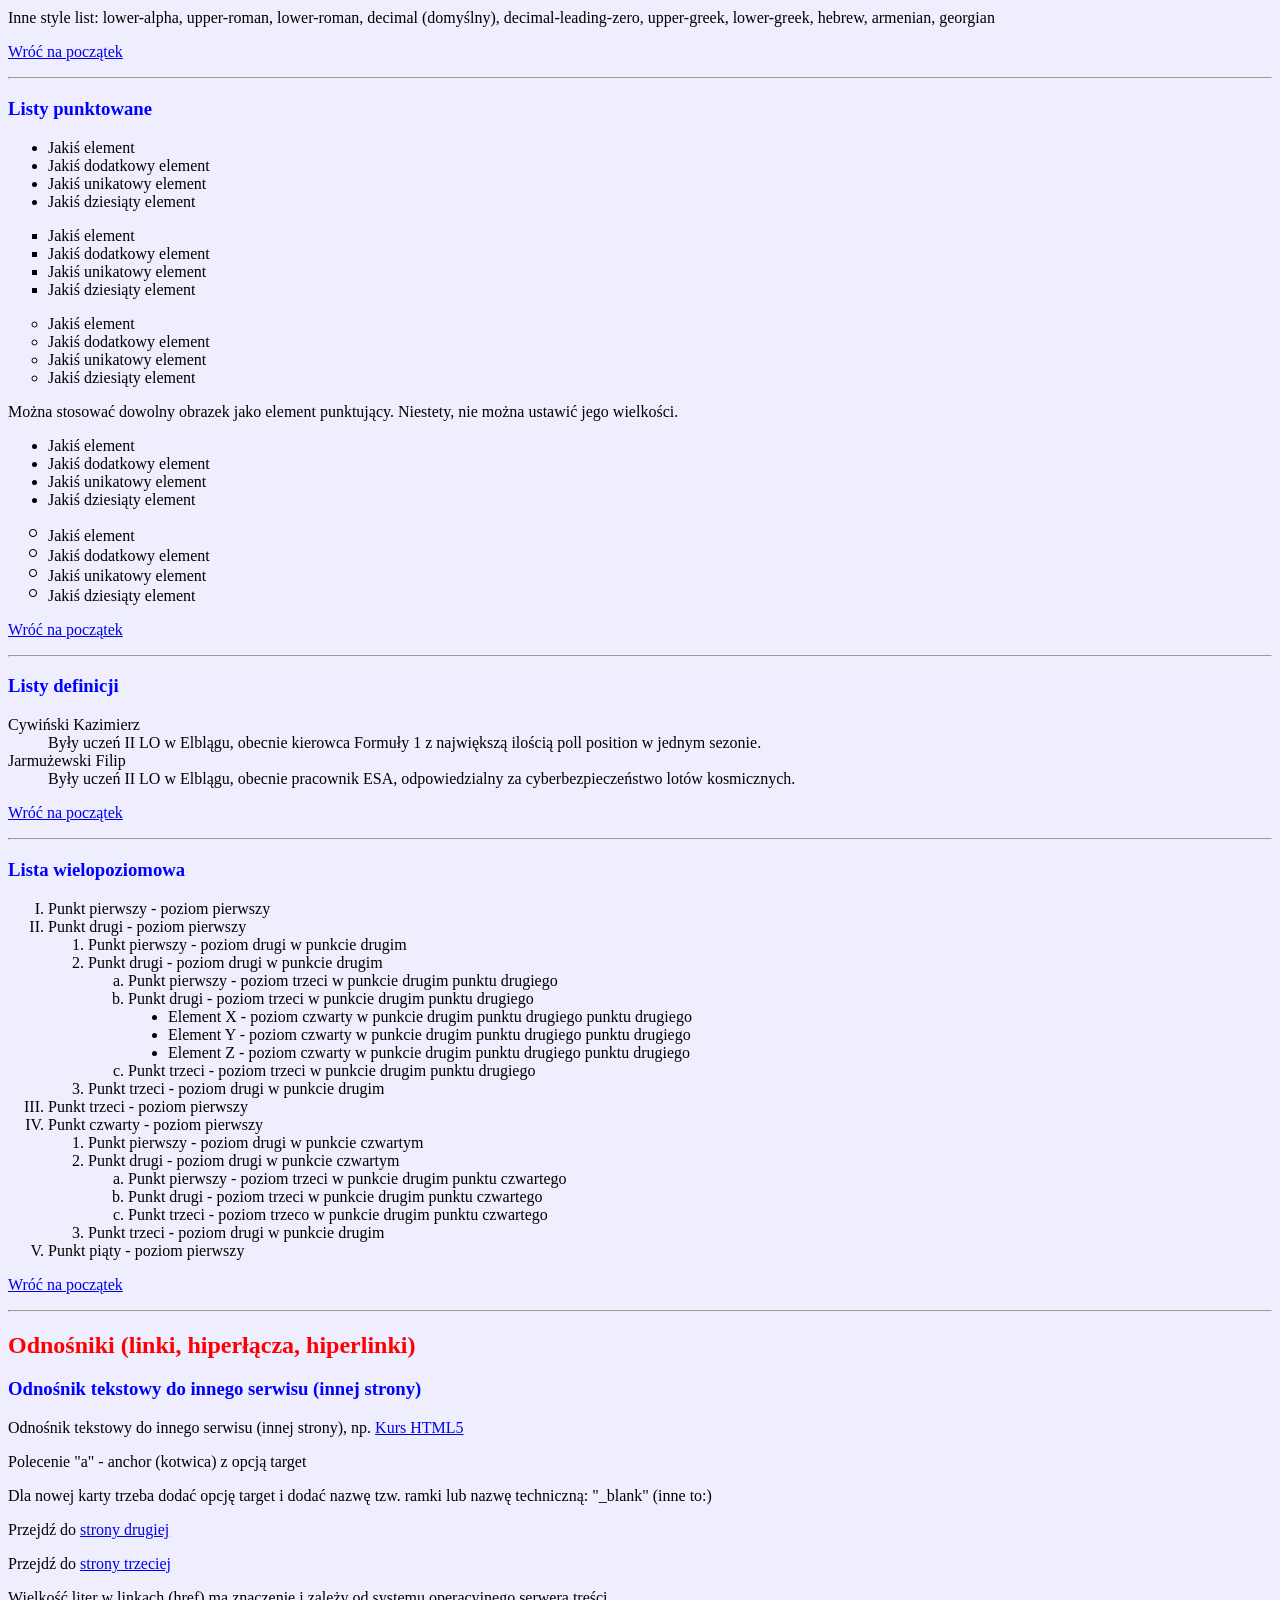
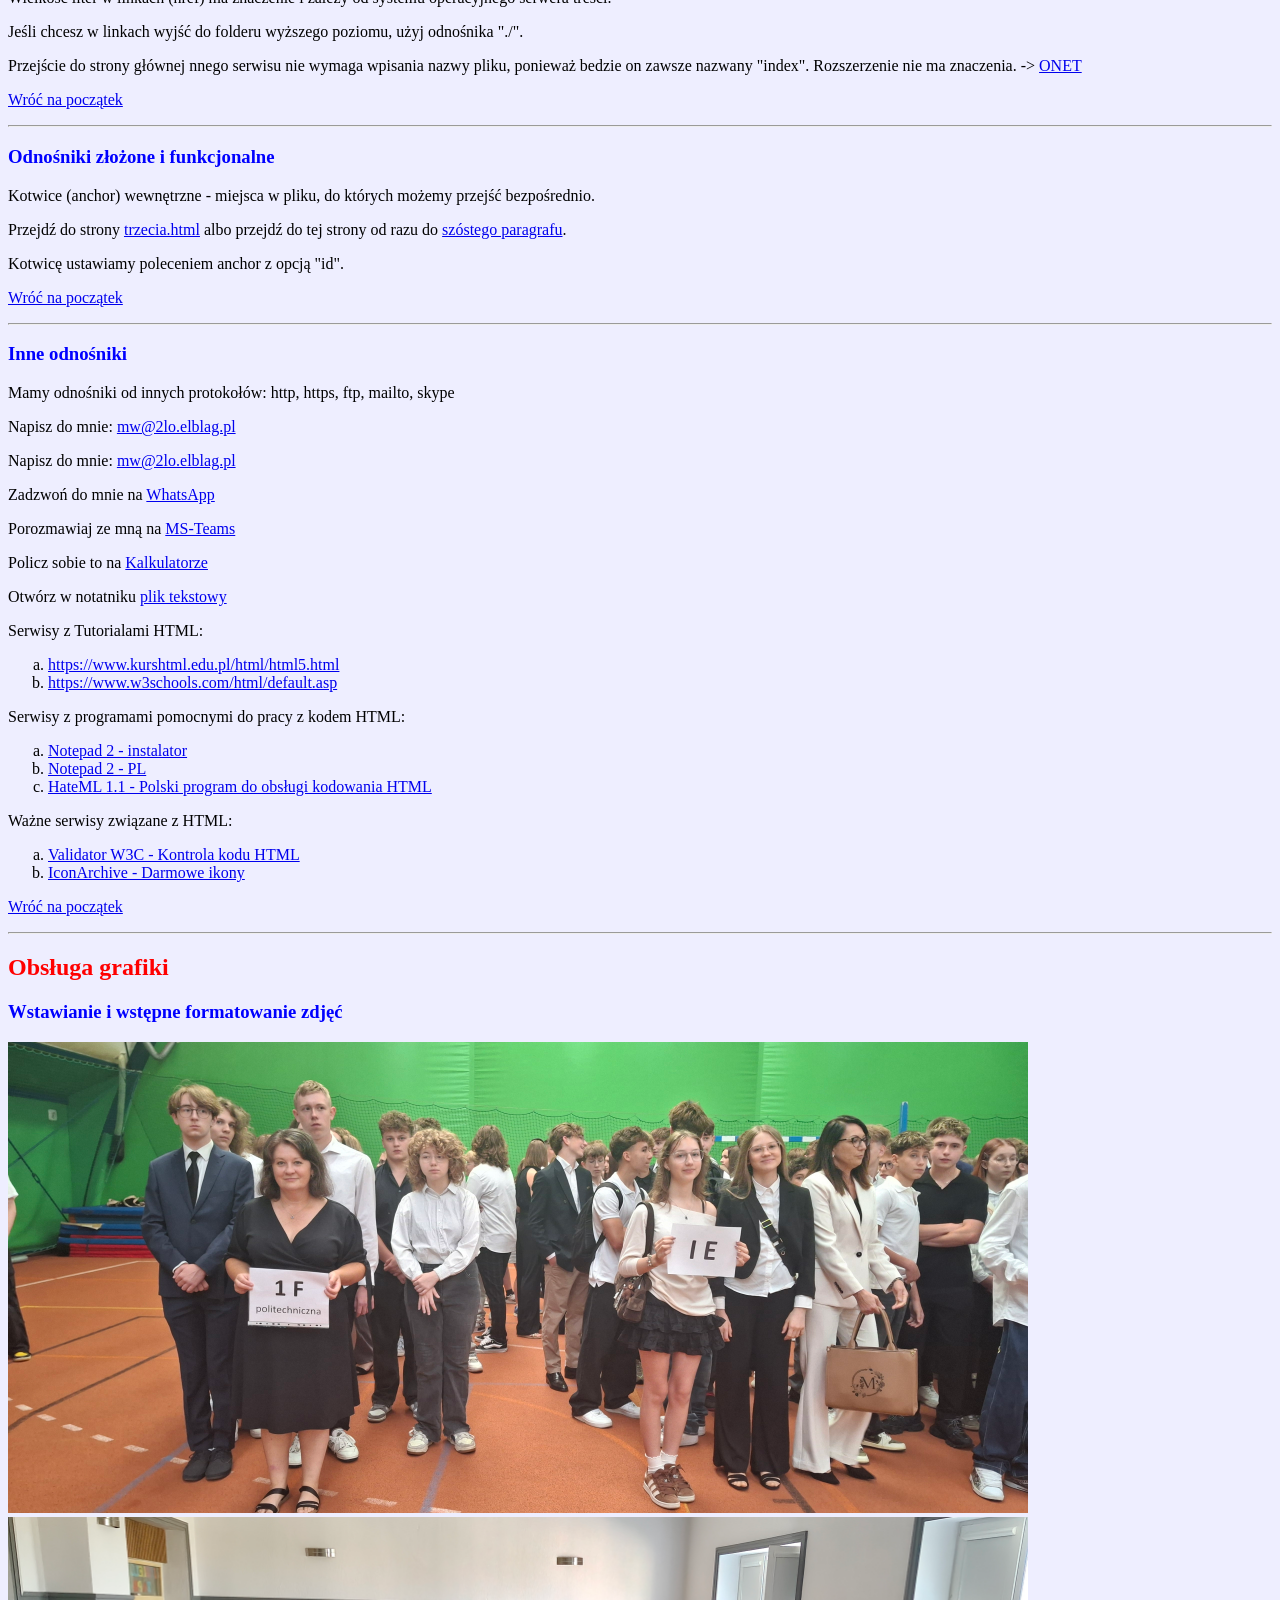
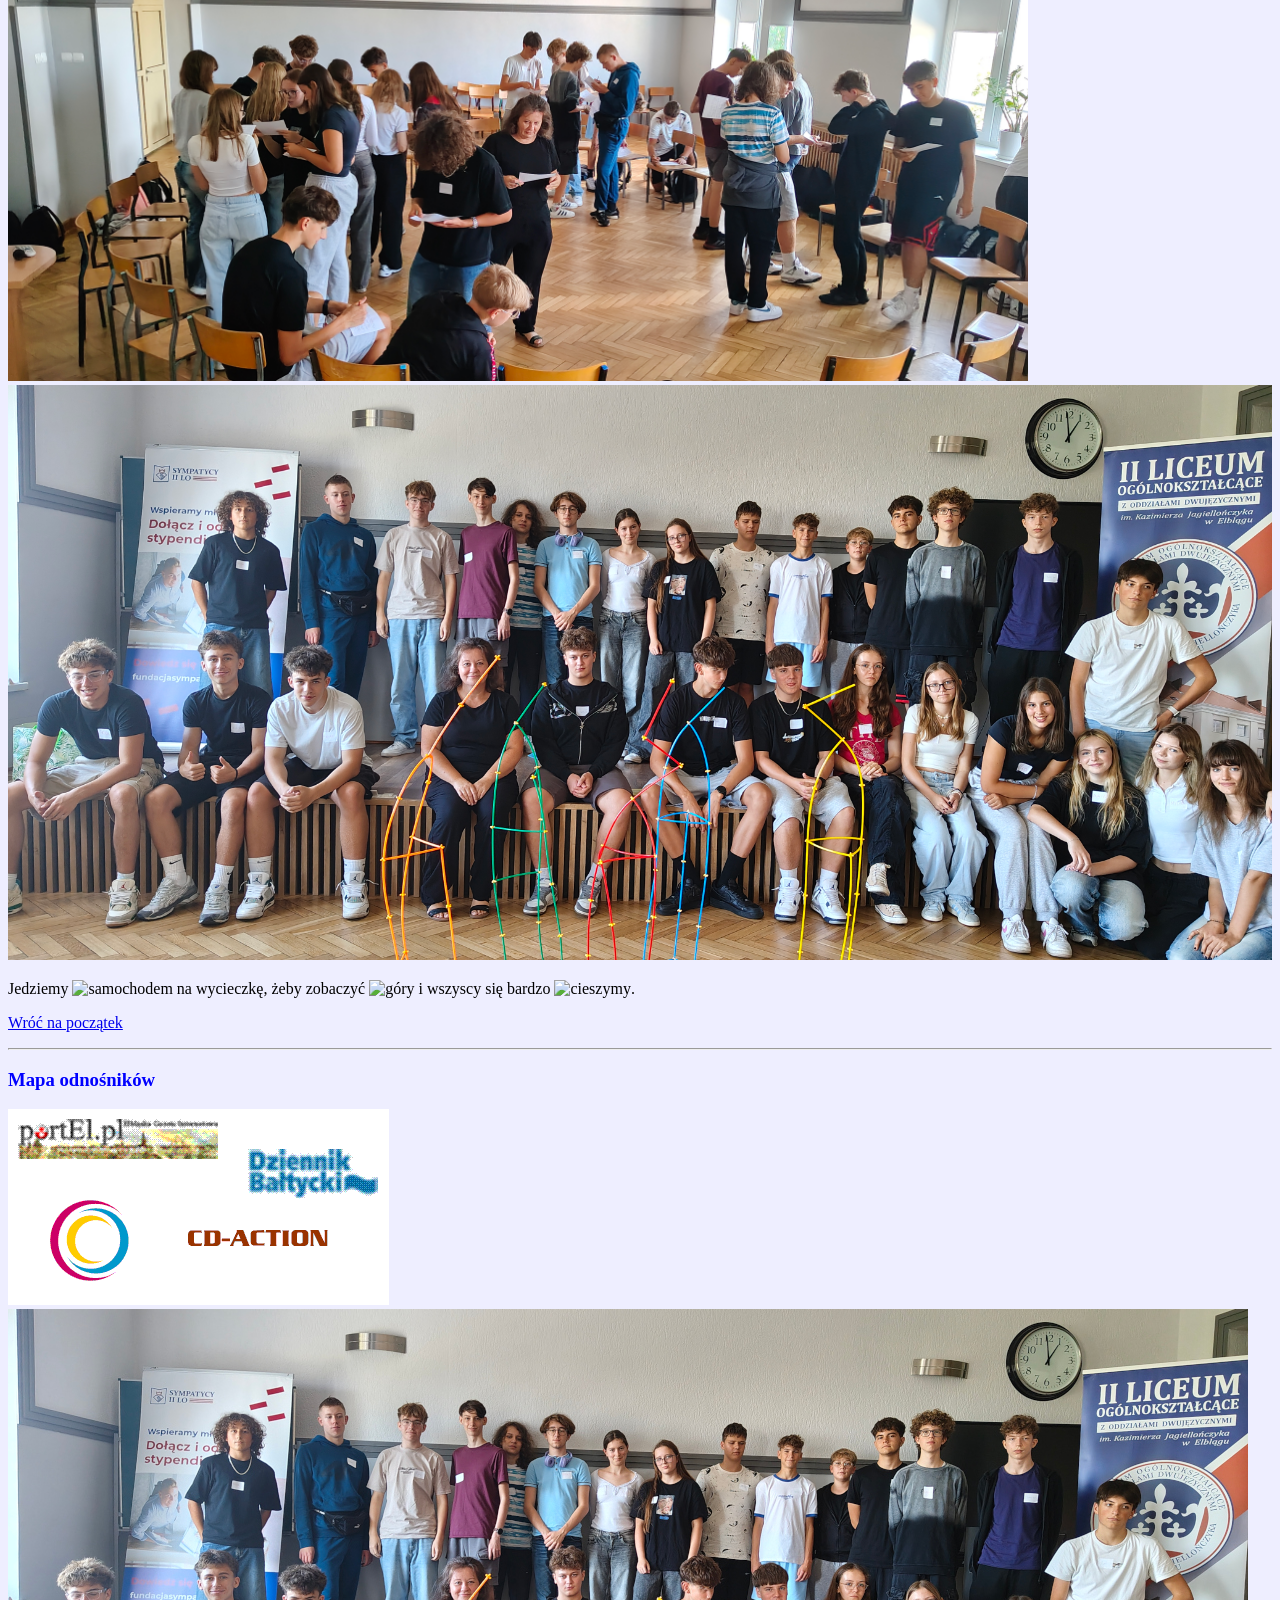
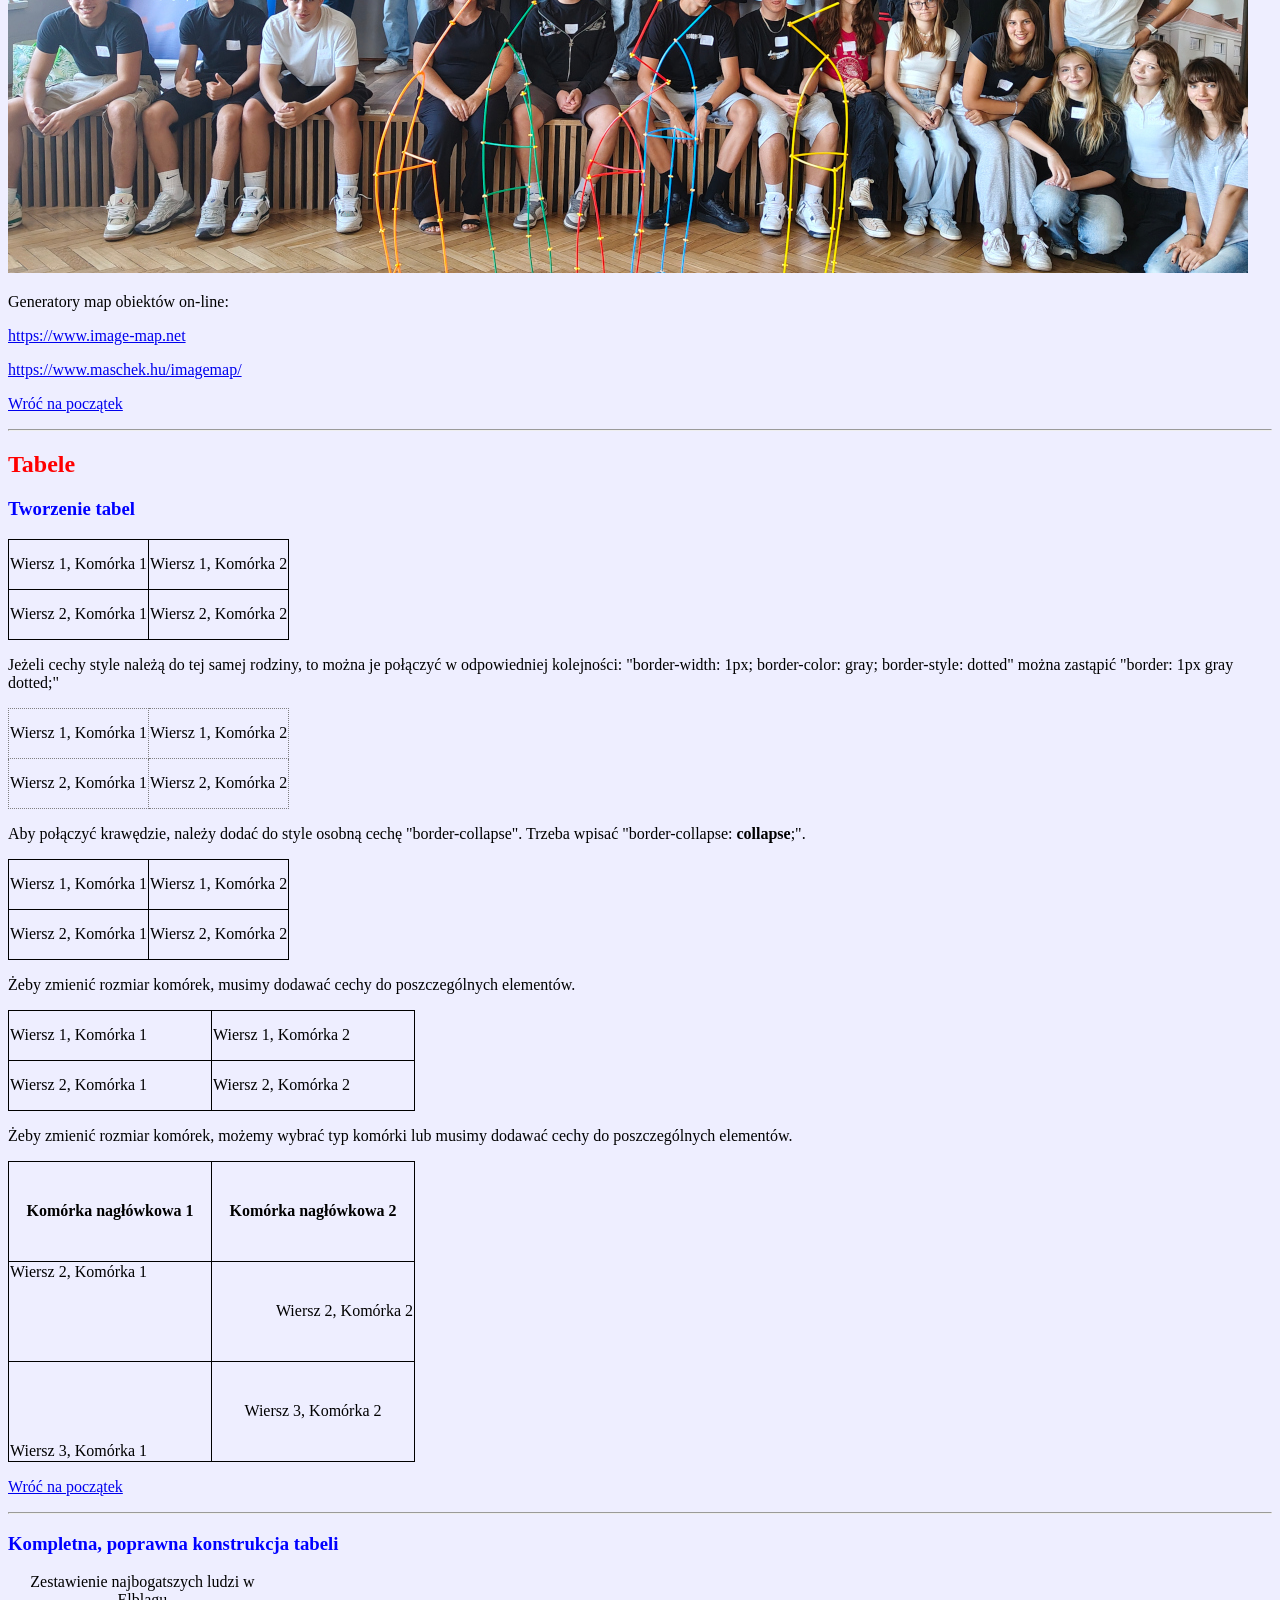
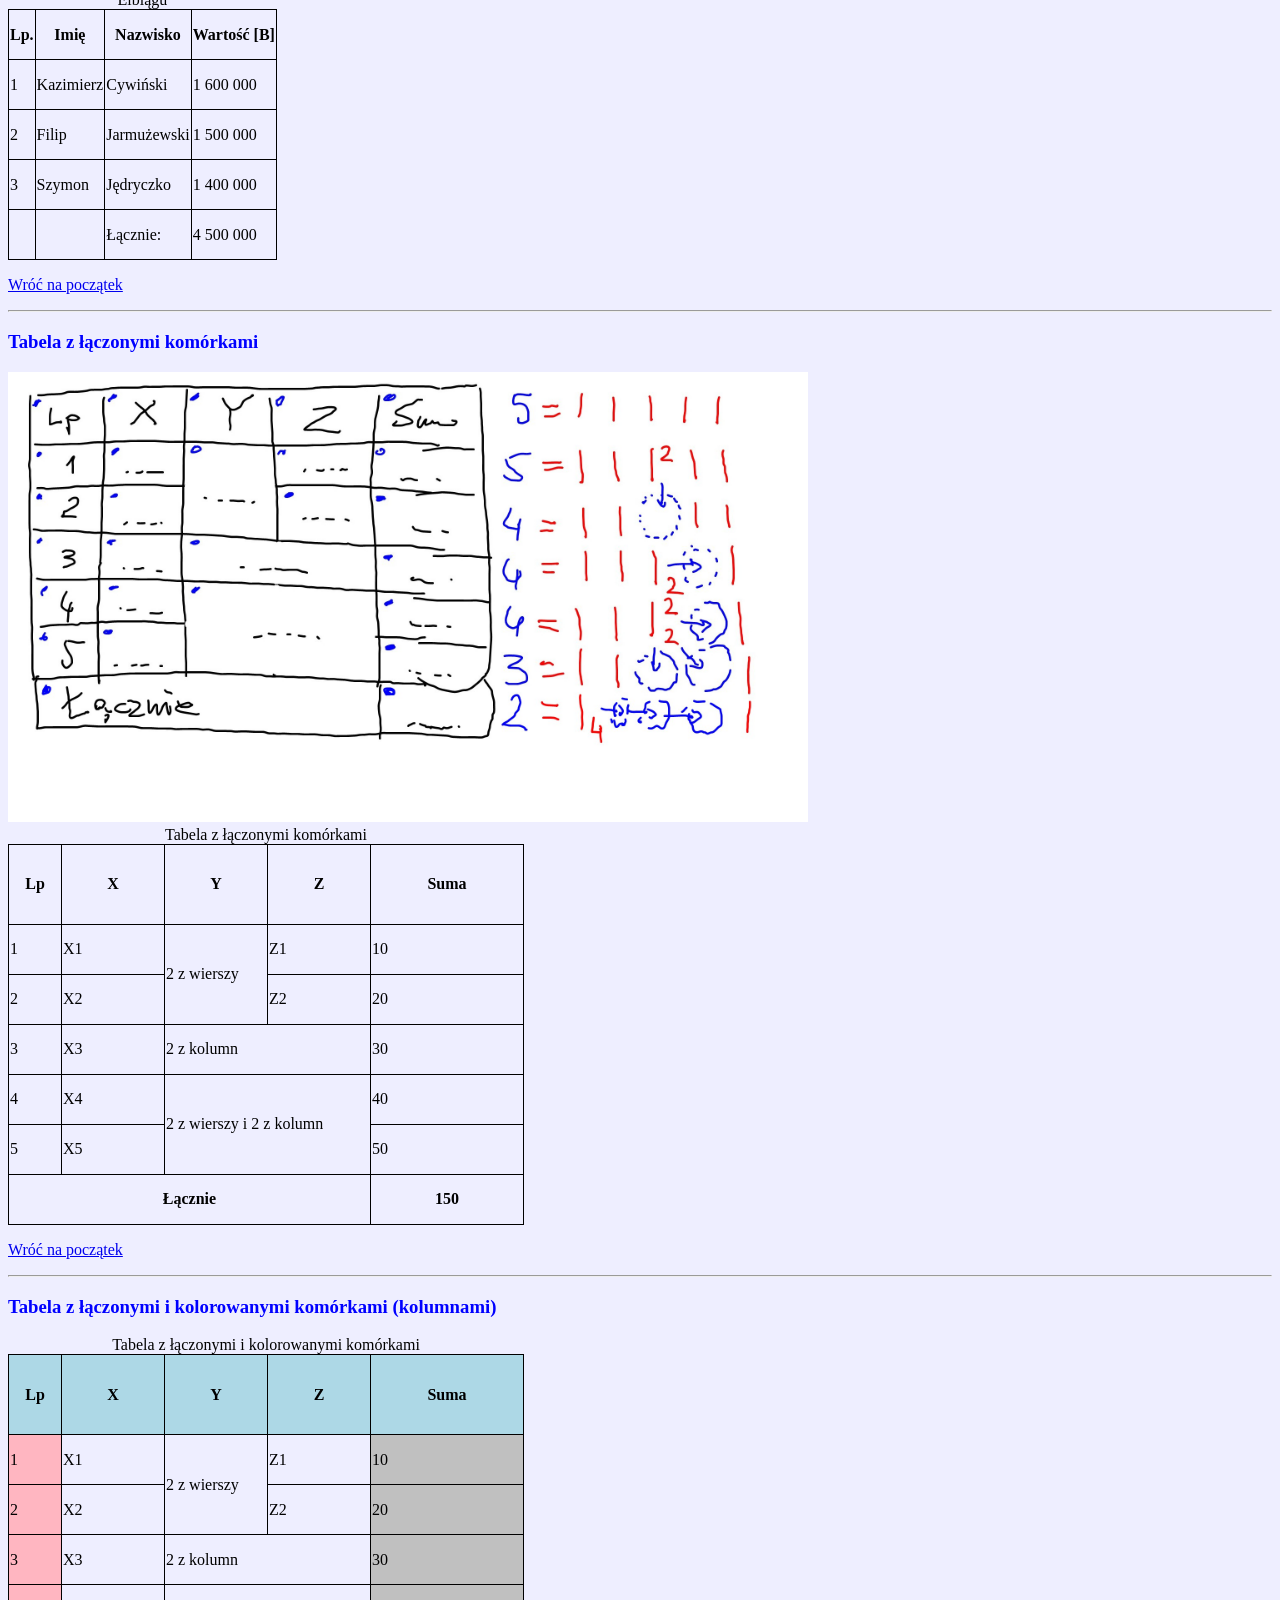
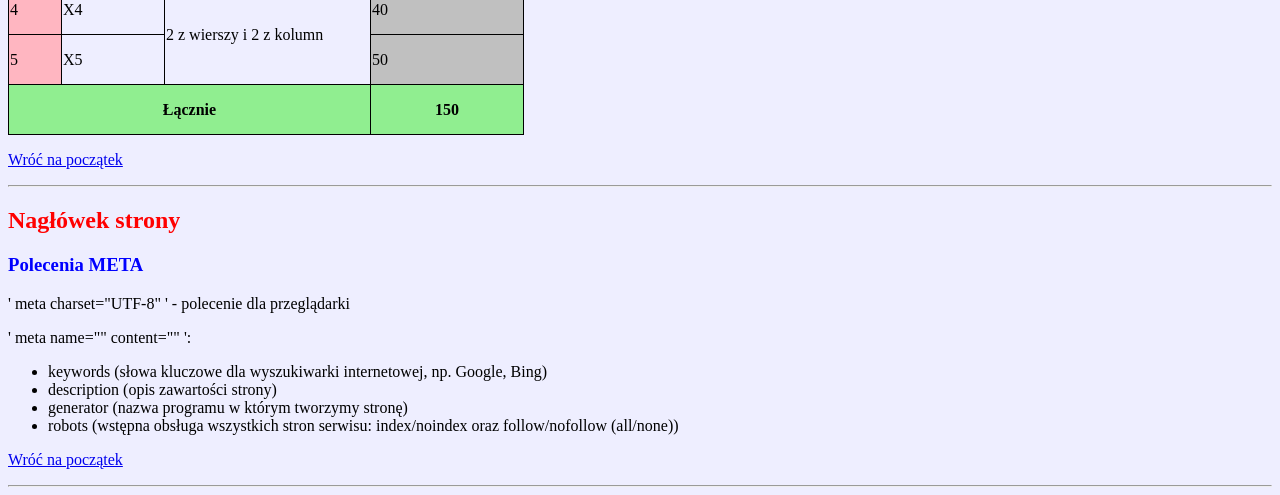
==== commit 25105c0e: "Nagłówek strony - Polecenie <meta>" ====
--- a/index.html
+++ b/index.html
@@ -2,6 +2,10 @@
 <html lang="pl">
   <head>
     <meta charset="utf-8">
+    <meta name="keywords" content="html, html5, poradnik, tutorial, kodowanie, strona, serwis, nauka, informatyka, lekcja, lesson">
+    <meta name="description" content="Tutorial kodowanie stron internetowych w technologii HTML5.">
+    <meta name="generator" content="Notepad2">
+    <meta name="robots" content="all">
     <title>&copy; Michał Werkowski Site</title>
     <style>
       <!--
@@ -59,6 +63,12 @@
                 <li><a href="#5.4">Tabela z łączonymi i kolorowanymi komórkami (kolumnami)</a></li>
               </ol>
             </li>
+            <li>
+              <a href="#sec6">Nagłówek strony</a>
+              <ol style="list-style-type: lower-alpha; ">
+                <li><a href="#6.1">Polecenia meta</a></li>
+              </ol>
+            </li>
           </ol>
       </header>
       <section>
@@ -629,6 +639,26 @@
           </aside>
         </div>
       </section>
+      <section>
+        <h2 id="sec6">Nagłówek strony</h2>
+        <div>
+          <article>
+            <h3><a id="6.1">Polecenia META</a></h3>
+            <p>' meta charset="UTF-8" ' - polecenie dla przeglądarki</p>
+            <p>' meta name="" content="" ':</p>
+            <ul>
+              <li>keywords (słowa kluczowe dla wyszukiwarki internetowej, np. Google, Bing)</li>
+              <li>description (opis zawartości strony)</li>
+              <li>generator (nazwa programu w którym tworzymy stronę)</li>
+              <li>robots (wstępna obsługa wszystkich stron serwisu: index/noindex oraz follow/nofollow (all/none))</li>
+            </ul>
+            <p><a href="#st">Wróć na początek</a></p>
+            <hr>
+          </article>
+          <aside>
+          </aside>
+        </div>
+      </section>
       <footer>
       </footer>
     </div>
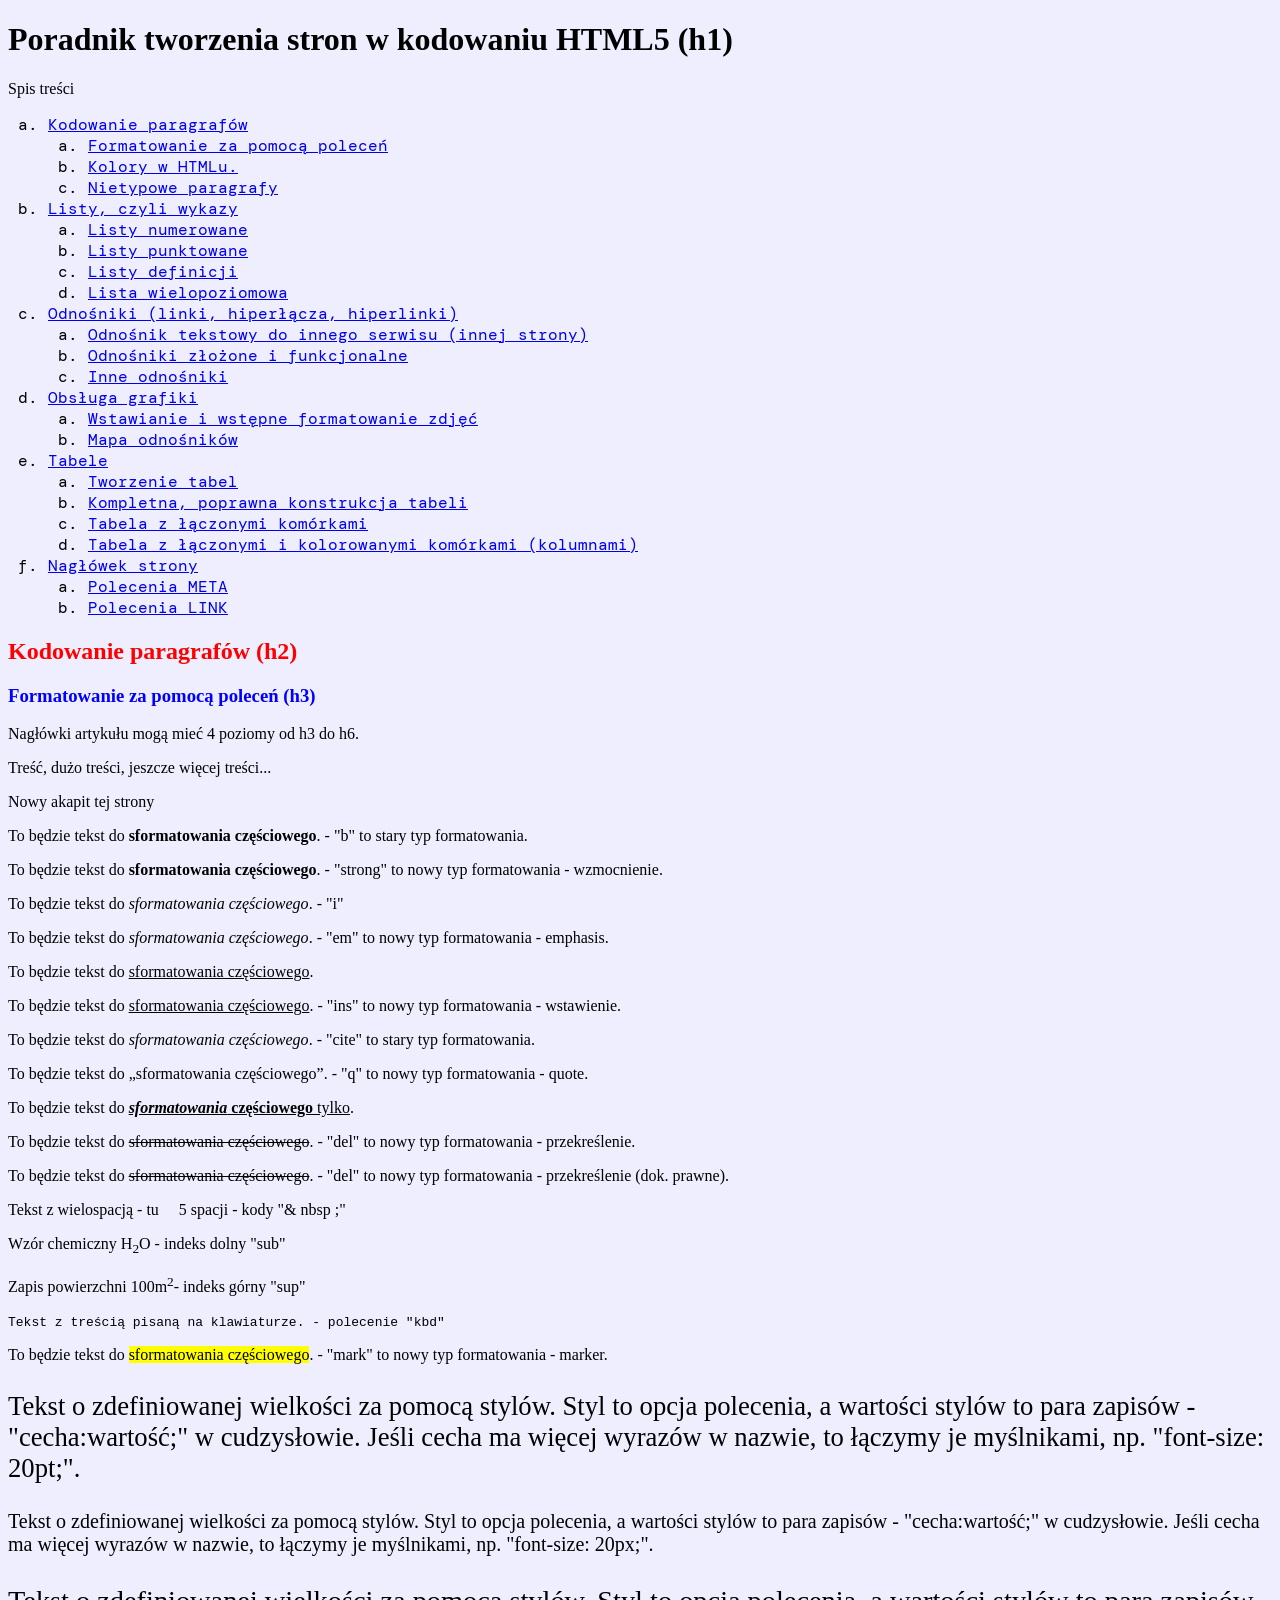
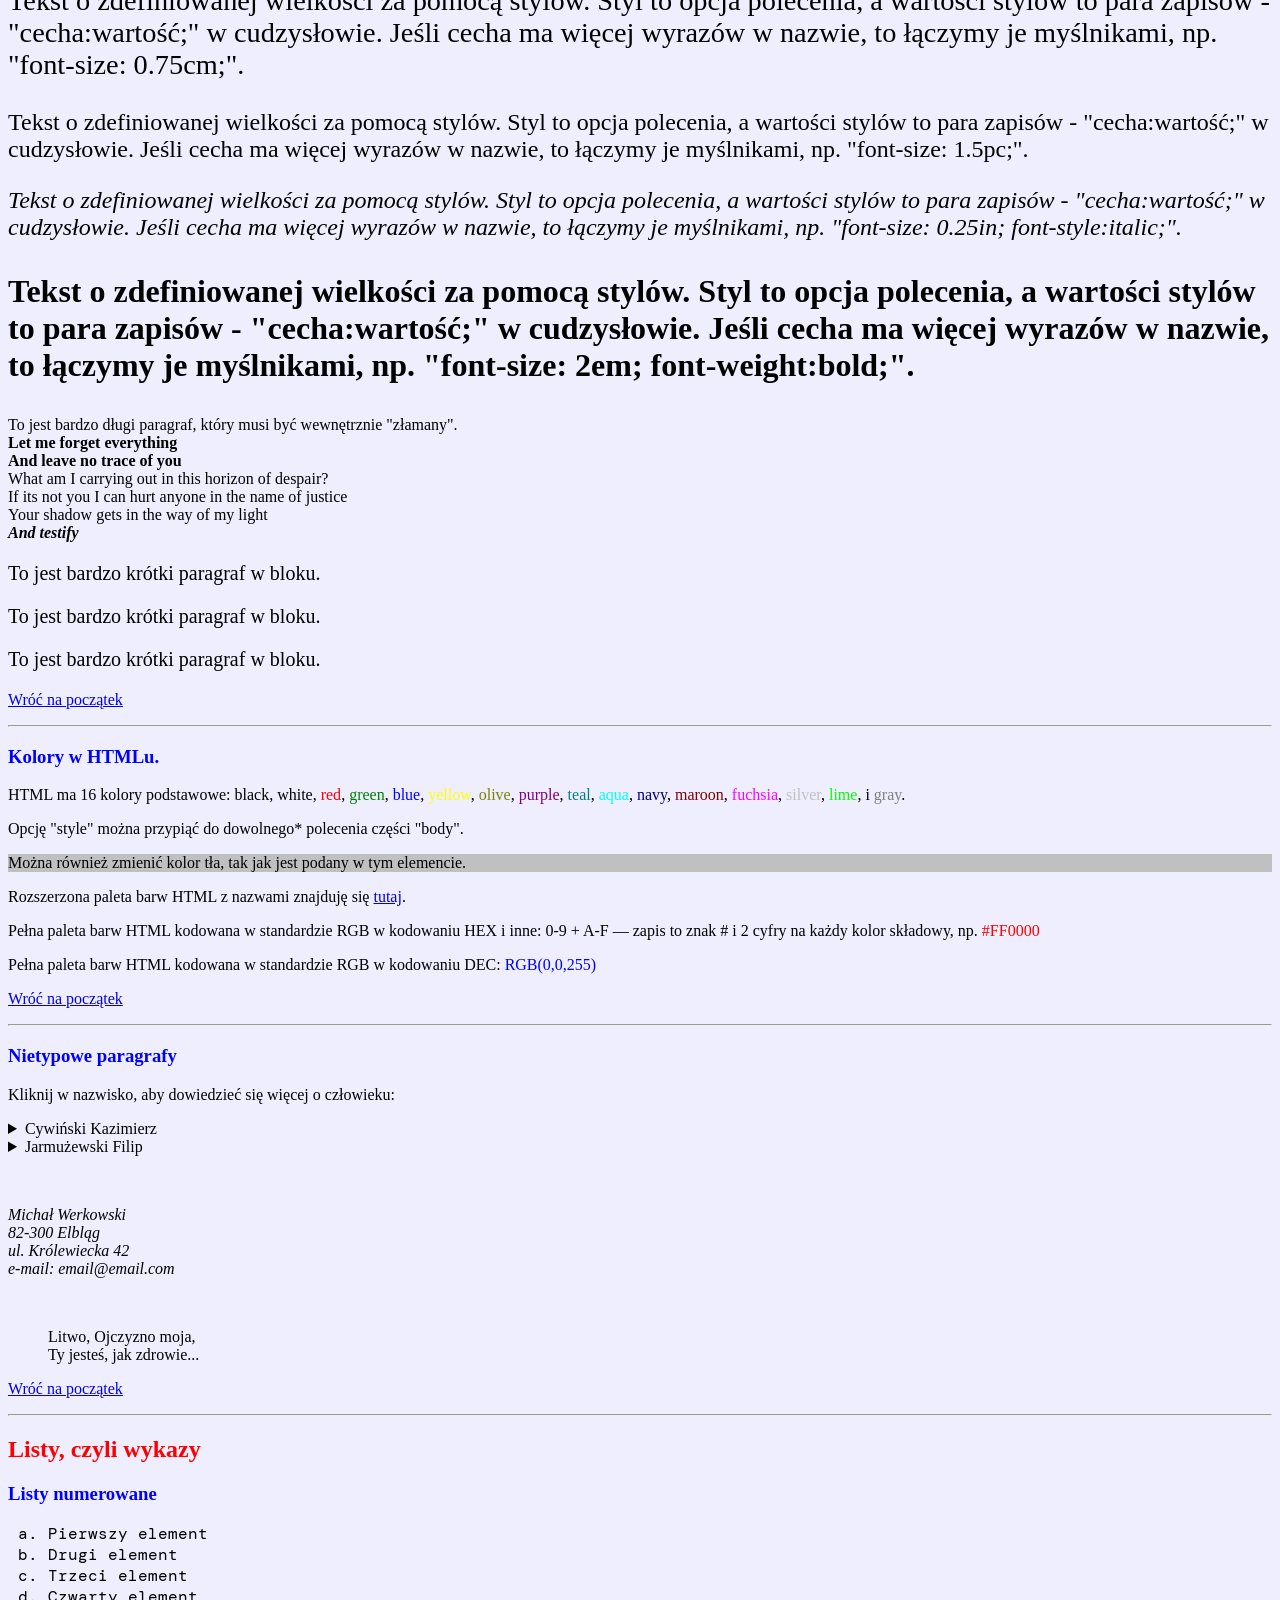
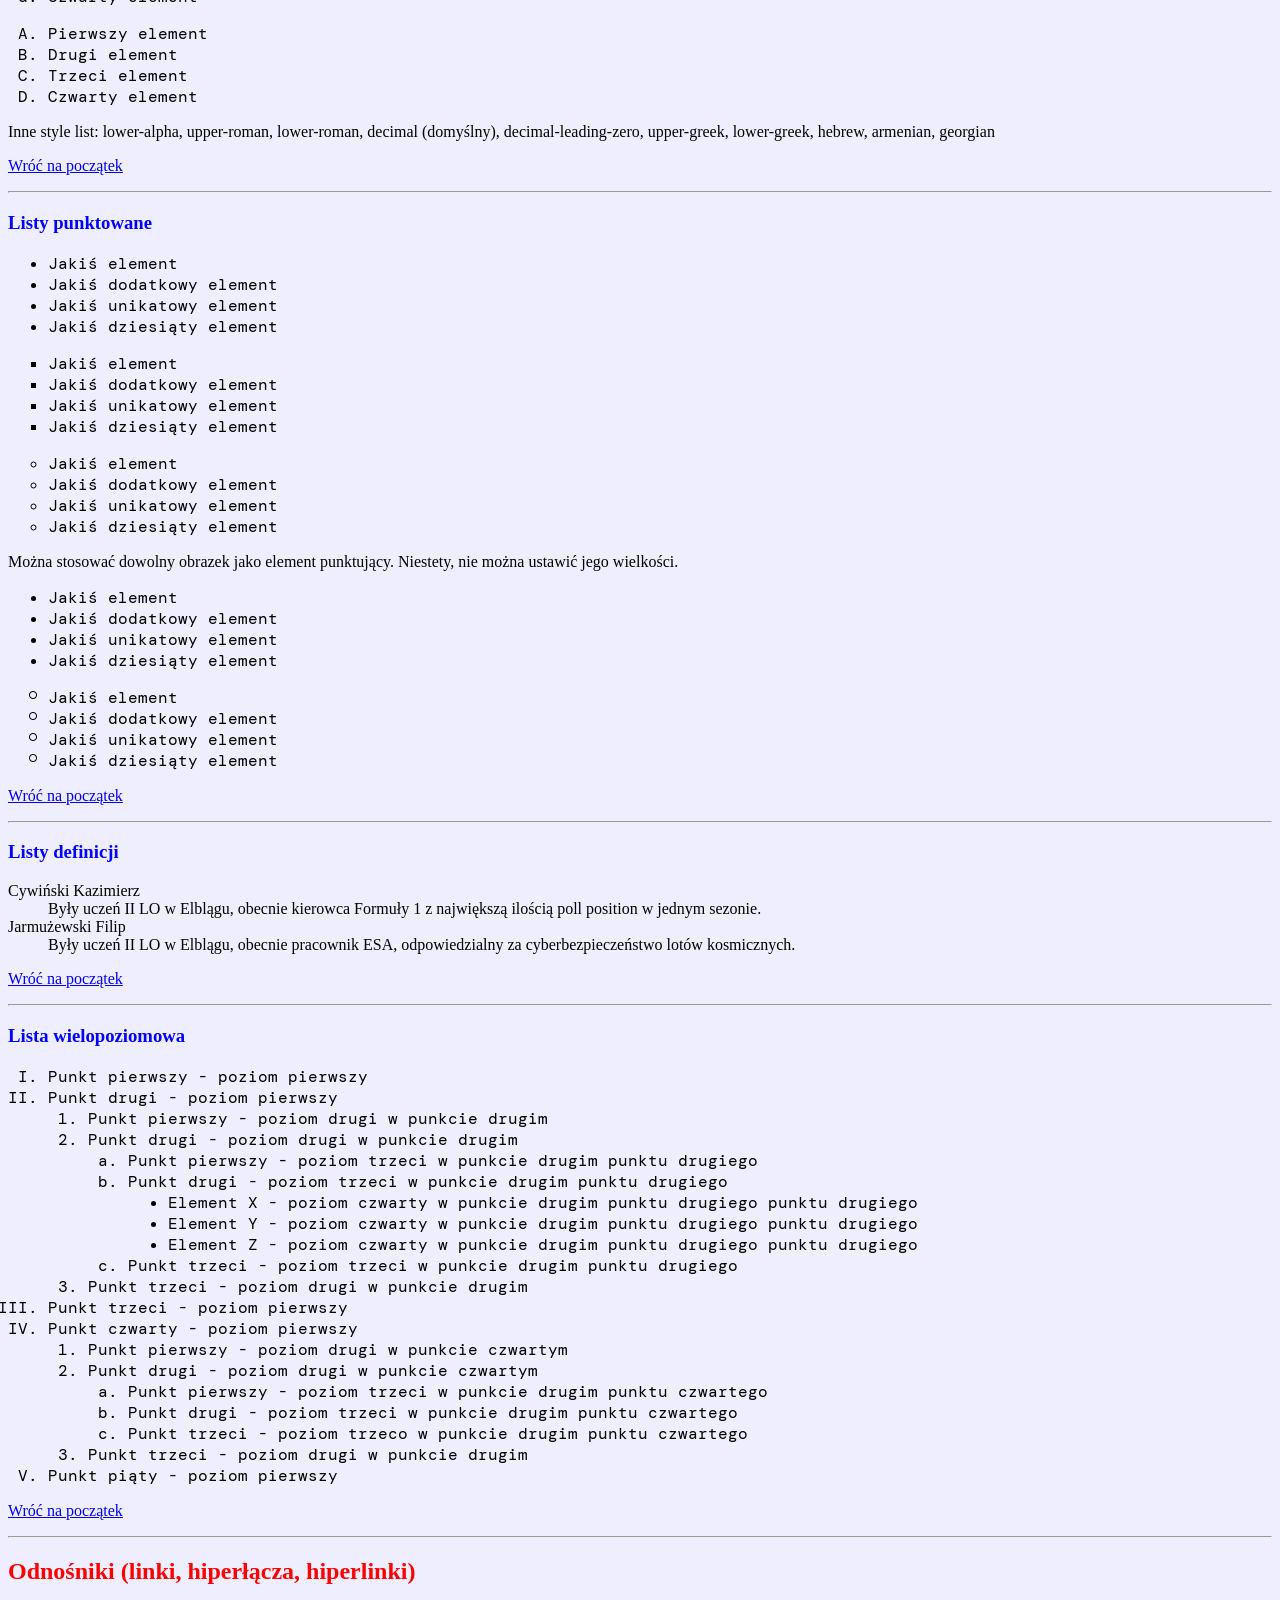
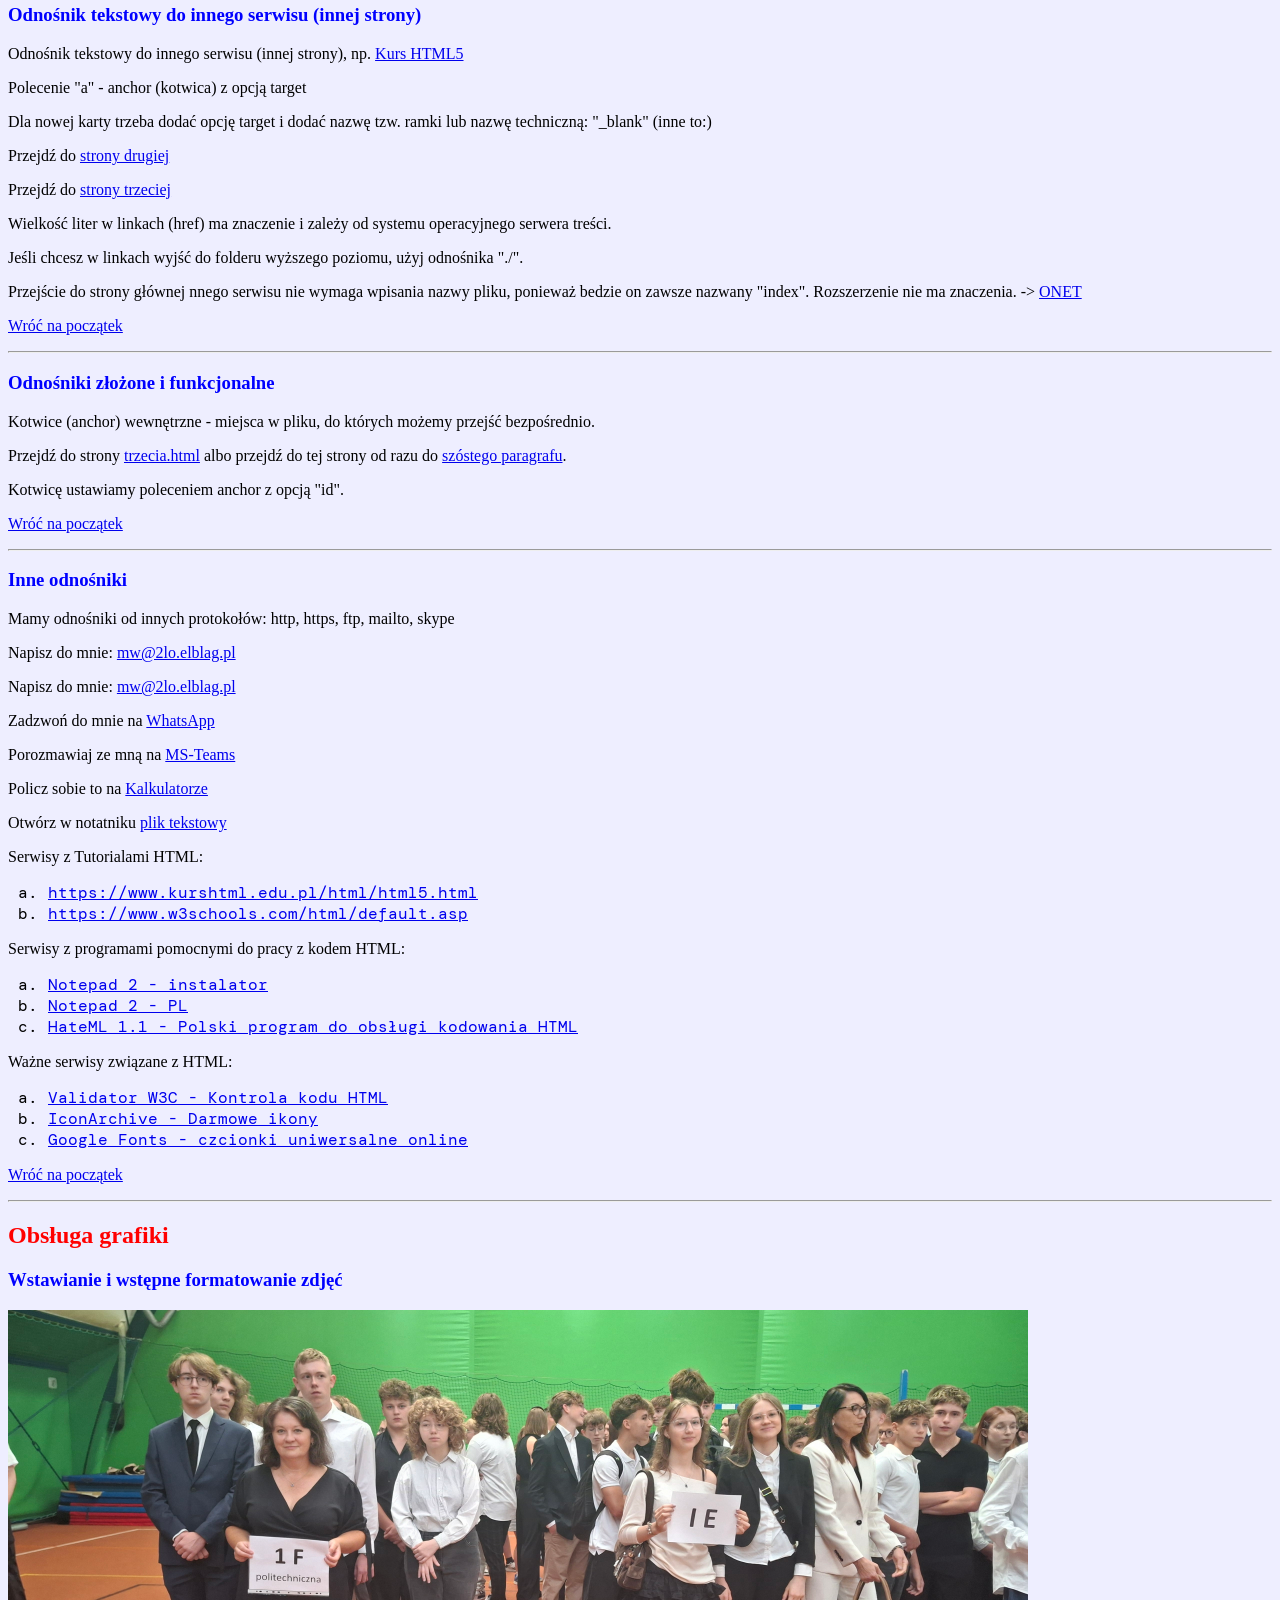
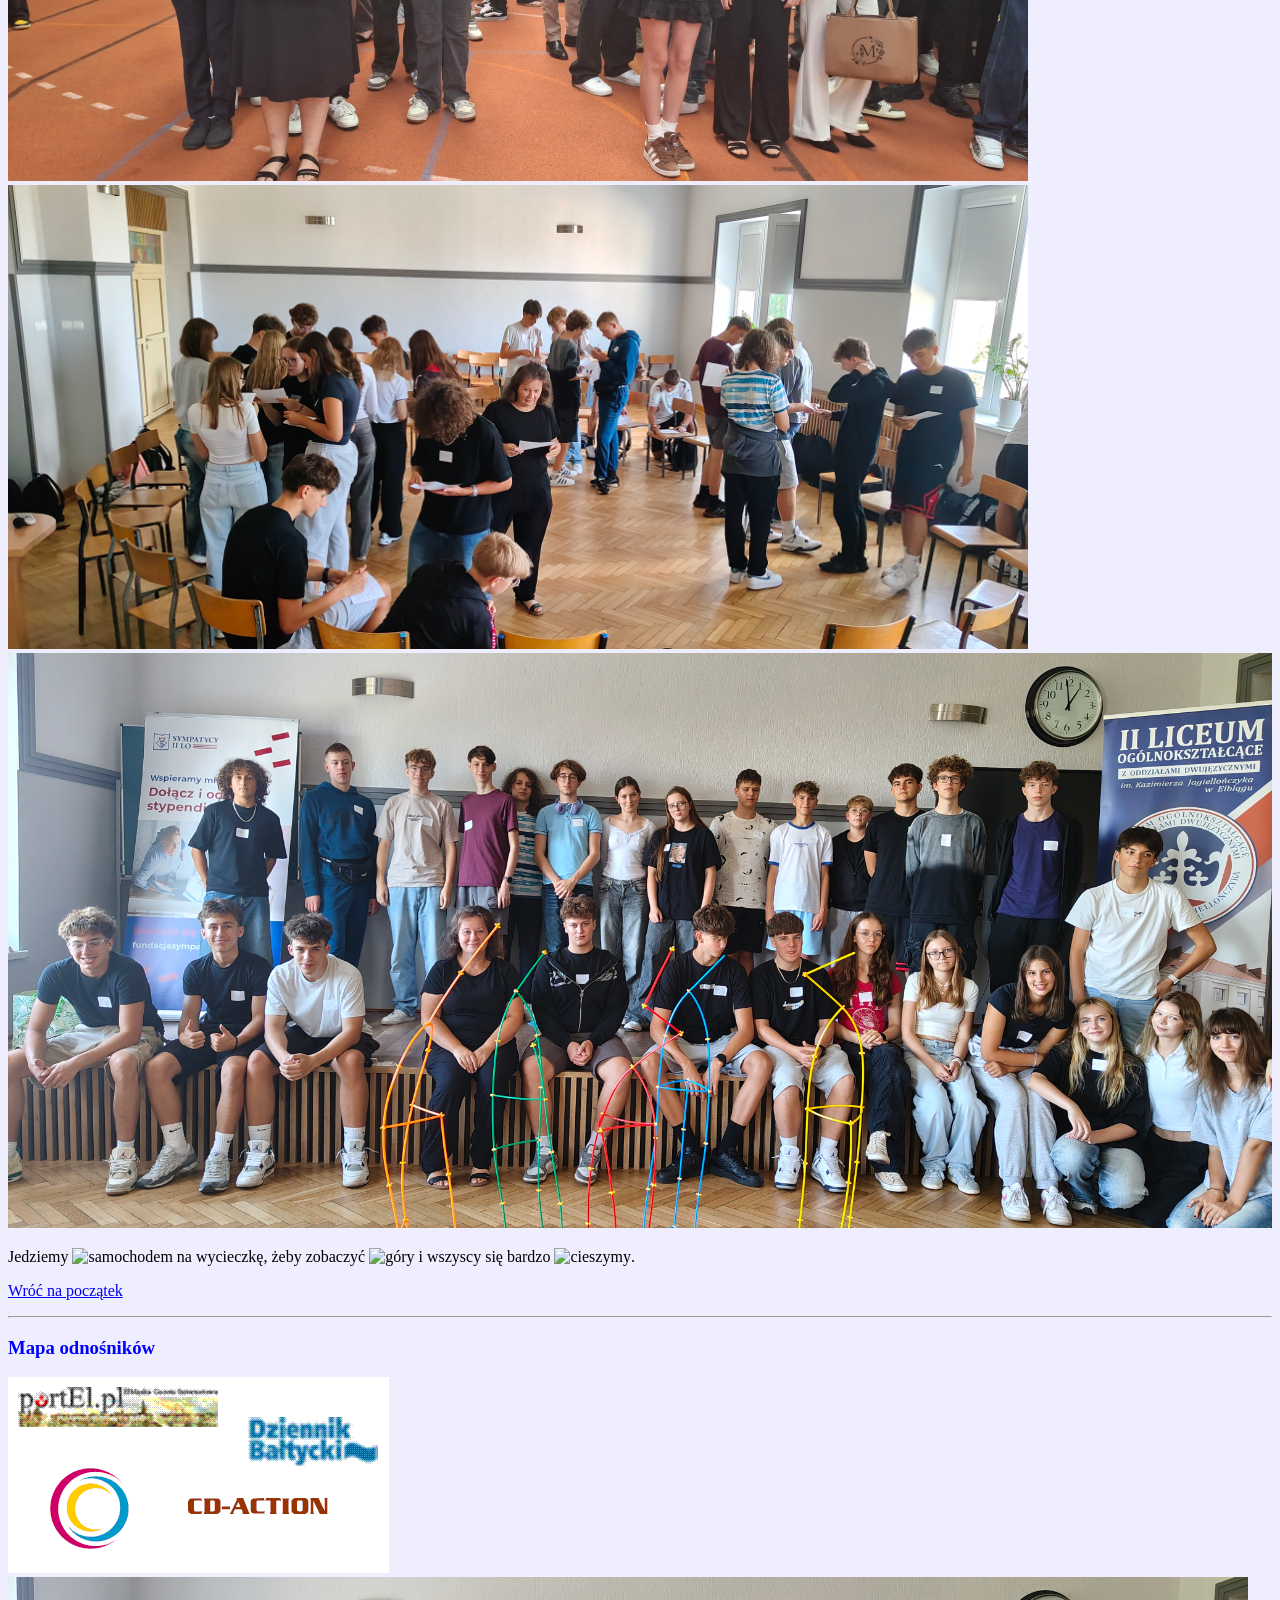
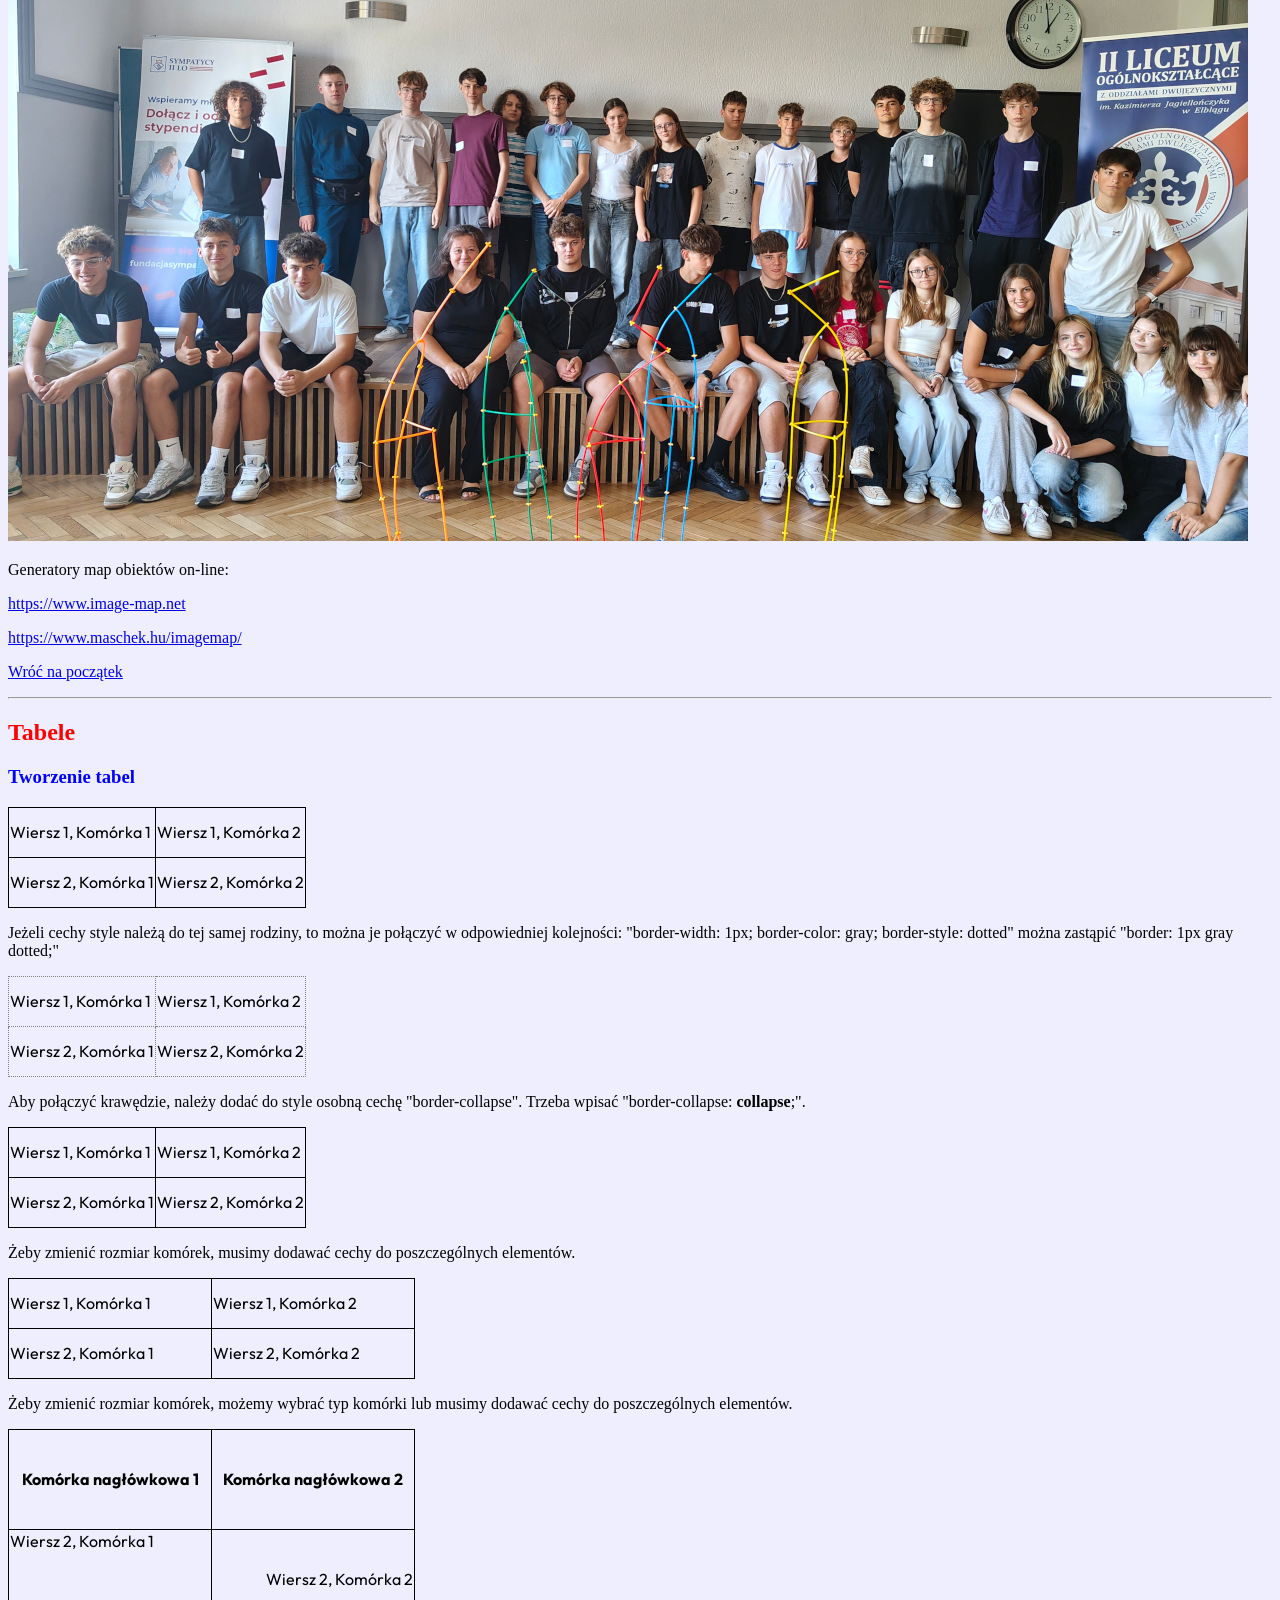
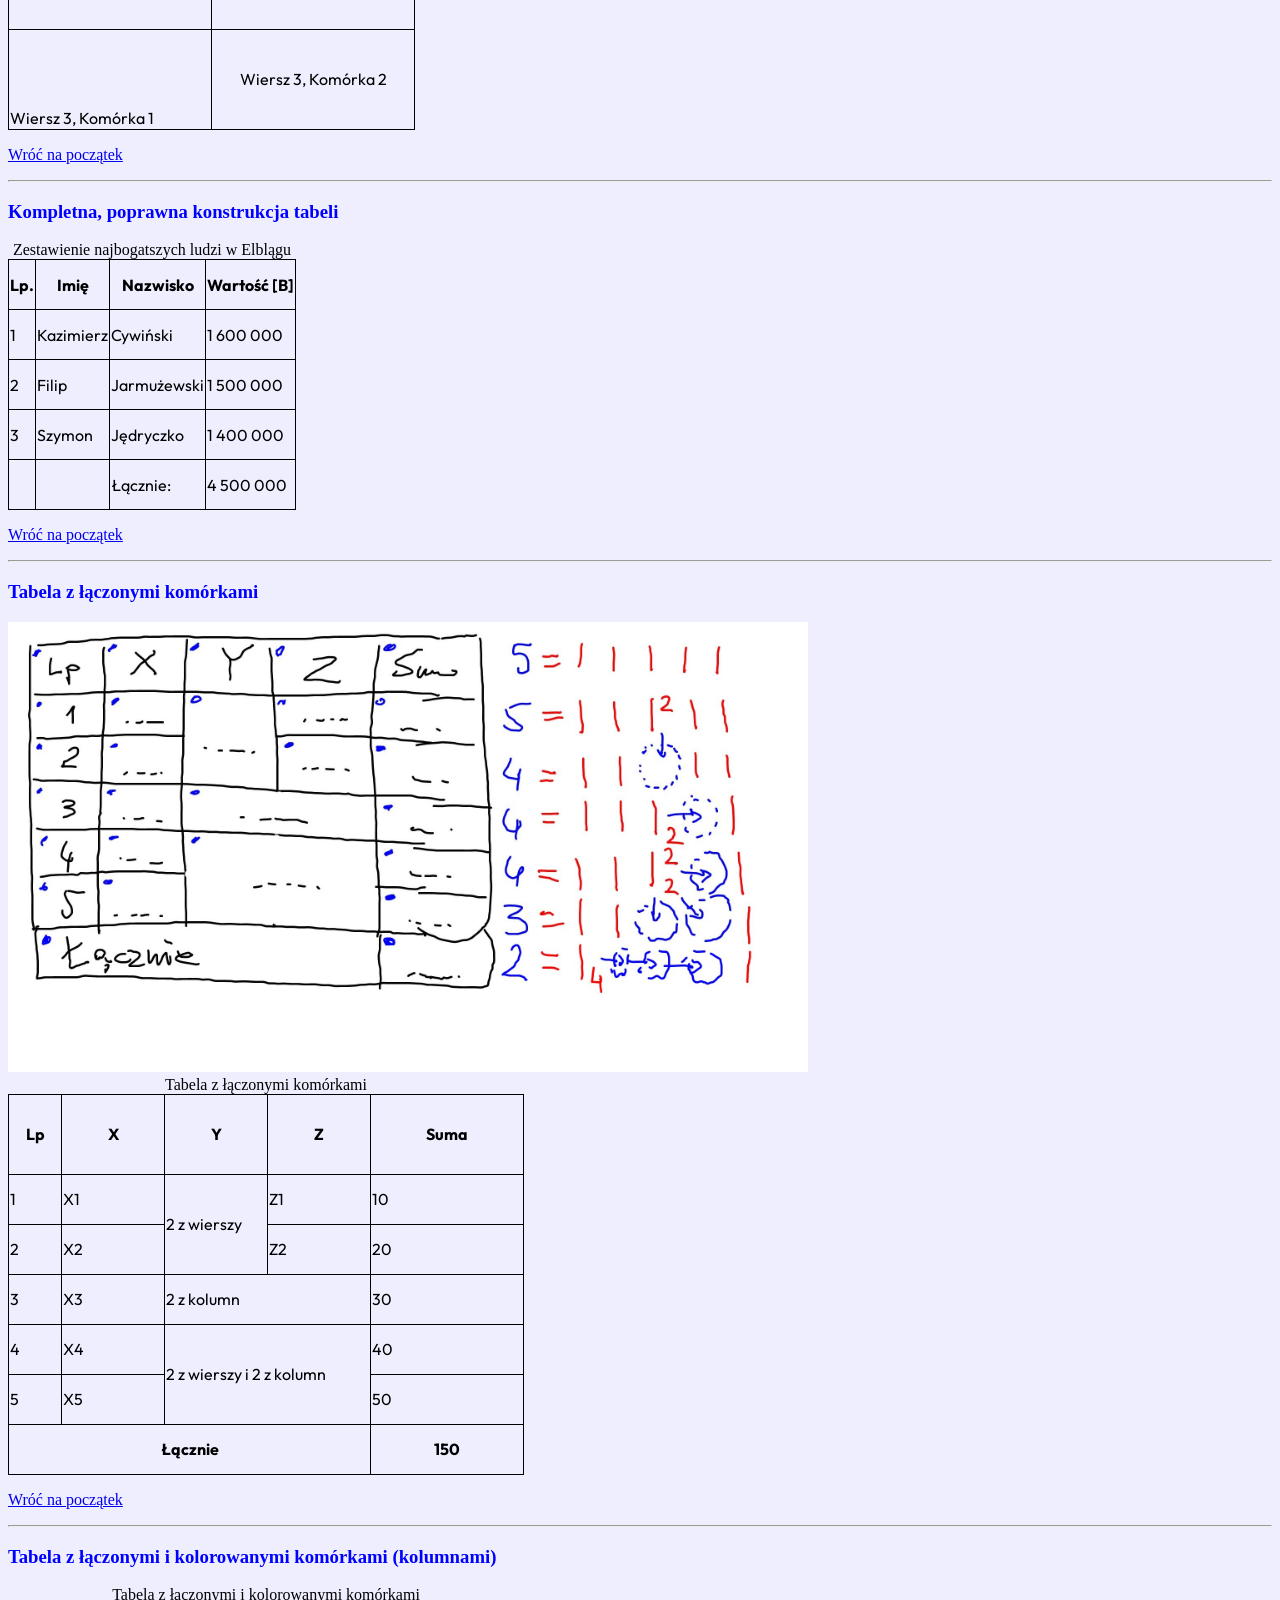
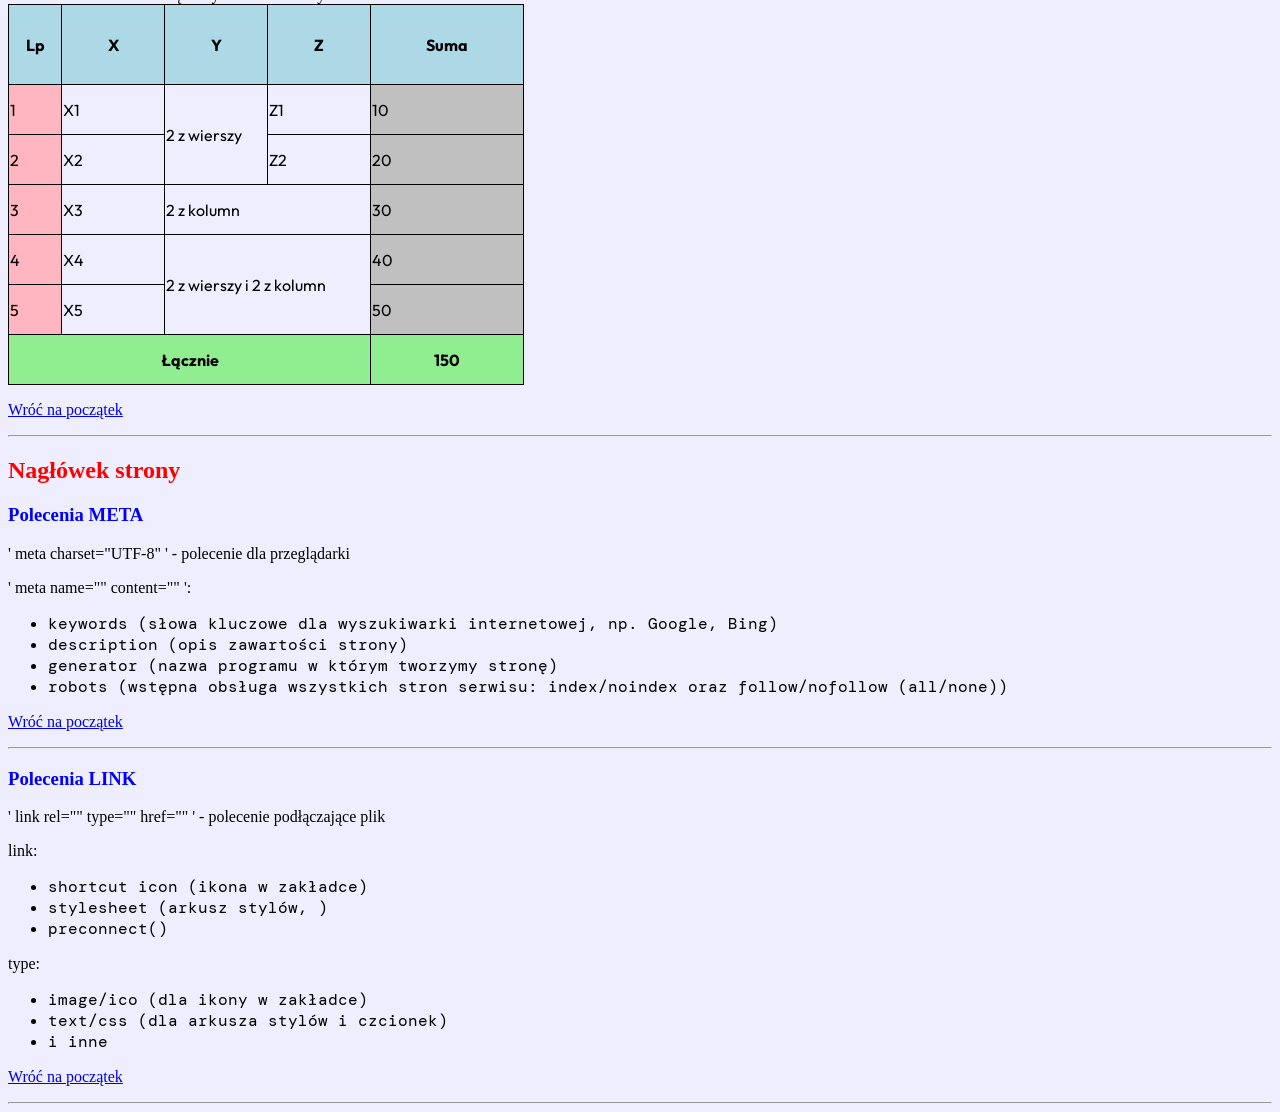
==== commit d3b3f80d: "Polecenie <link>" ====
--- a/index.html
+++ b/index.html
@@ -6,15 +6,19 @@
     <meta name="description" content="Tutorial kodowanie stron internetowych w technologii HTML5.">
     <meta name="generator" content="Notepad2">
     <meta name="robots" content="all">
+    <link rel="shortcut icon" type="image/ico" href="img/HTML5-Designbolts.ico">
+    <link rel="stylesheet" type="text/css" href="https://fonts.googleapis.com/css2?family=Outfit&display=swap">
+    <link rel="stylesheet" type="text/css" href="https://fonts.googleapis.com/css2?family=DM+Mono&display=swap">
     <title>&copy; Michał Werkowski Site</title>
     <style>
       <!--
-      h2 {color: red; }
-      h3 {color: blue; }
-      ol {list-style-type: lower-alpha; }
-      table {border: 1px black solid; border-collapse: collapse; }
-      tr {height: 50px; }
-      th, td {border: 1px black solid; margin: 0px 5px; }
+        h2 {color: red; font-family: Verdana; }
+        h3 {color: blue; font-family: Tahoma; }
+        ol {list-style-type: lower-alpha; }
+        table {border: 1px black solid; border-collapse: collapse; }
+        tr {height: 50px; }
+        th, td {border: 1px black solid; margin: 0px 5px; font-family: Outfit, Times; }
+        li {font-family: 'DM Mono', Courier;}
       -->
     </style>
   </head>
@@ -66,7 +70,8 @@
             <li>
               <a href="#sec6">Nagłówek strony</a>
               <ol style="list-style-type: lower-alpha; ">
-                <li><a href="#6.1">Polecenia meta</a></li>
+                <li><a href="#6.1">Polecenia META</a></li>
+                <li><a href="#6.1">Polecenia LINK</a></li>
               </ol>
             </li>
           </ol>
@@ -351,6 +356,7 @@
             <ol>
               <li><a href="https://validator.w3.org/" target="_blank">Validator W3C - Kontrola kodu HTML</a></li>
               <li><a href="https://iconarchive.com/" target="_blank">IconArchive - Darmowe ikony</a></li>
+              <li><a href="https://fonts.google.com/" target="_blank">Google Fonts - czcionki uniwersalne online</a></li>
             </ol>
             <p><a href="#st">Wróć na początek</a></p>
             <hr>
@@ -655,6 +661,24 @@
             <p><a href="#st">Wróć na początek</a></p>
             <hr>
           </article>
+          <article>
+            <h3><a id="6.2">Polecenia LINK</a></h3>
+            <p>' link rel="" type="" href="" ' - polecenie podłączające plik</p>
+            <p>link:</p>
+            <ul>
+              <li>shortcut icon (ikona w zakładce)</li>
+              <li>stylesheet (arkusz stylów, )</li>
+              <li>preconnect()</li>
+            </ul>
+            <p>type:</p>
+            <ul>
+              <li>image/ico (dla ikony w zakładce)</li>
+              <li>text/css (dla arkusza stylów i czcionek)</li>
+              <li>i inne</li>
+            </ul>
+            <p><a href="#st">Wróć na początek</a></p>
+            <hr>
+          </article>
           <aside>
           </aside>
         </div>
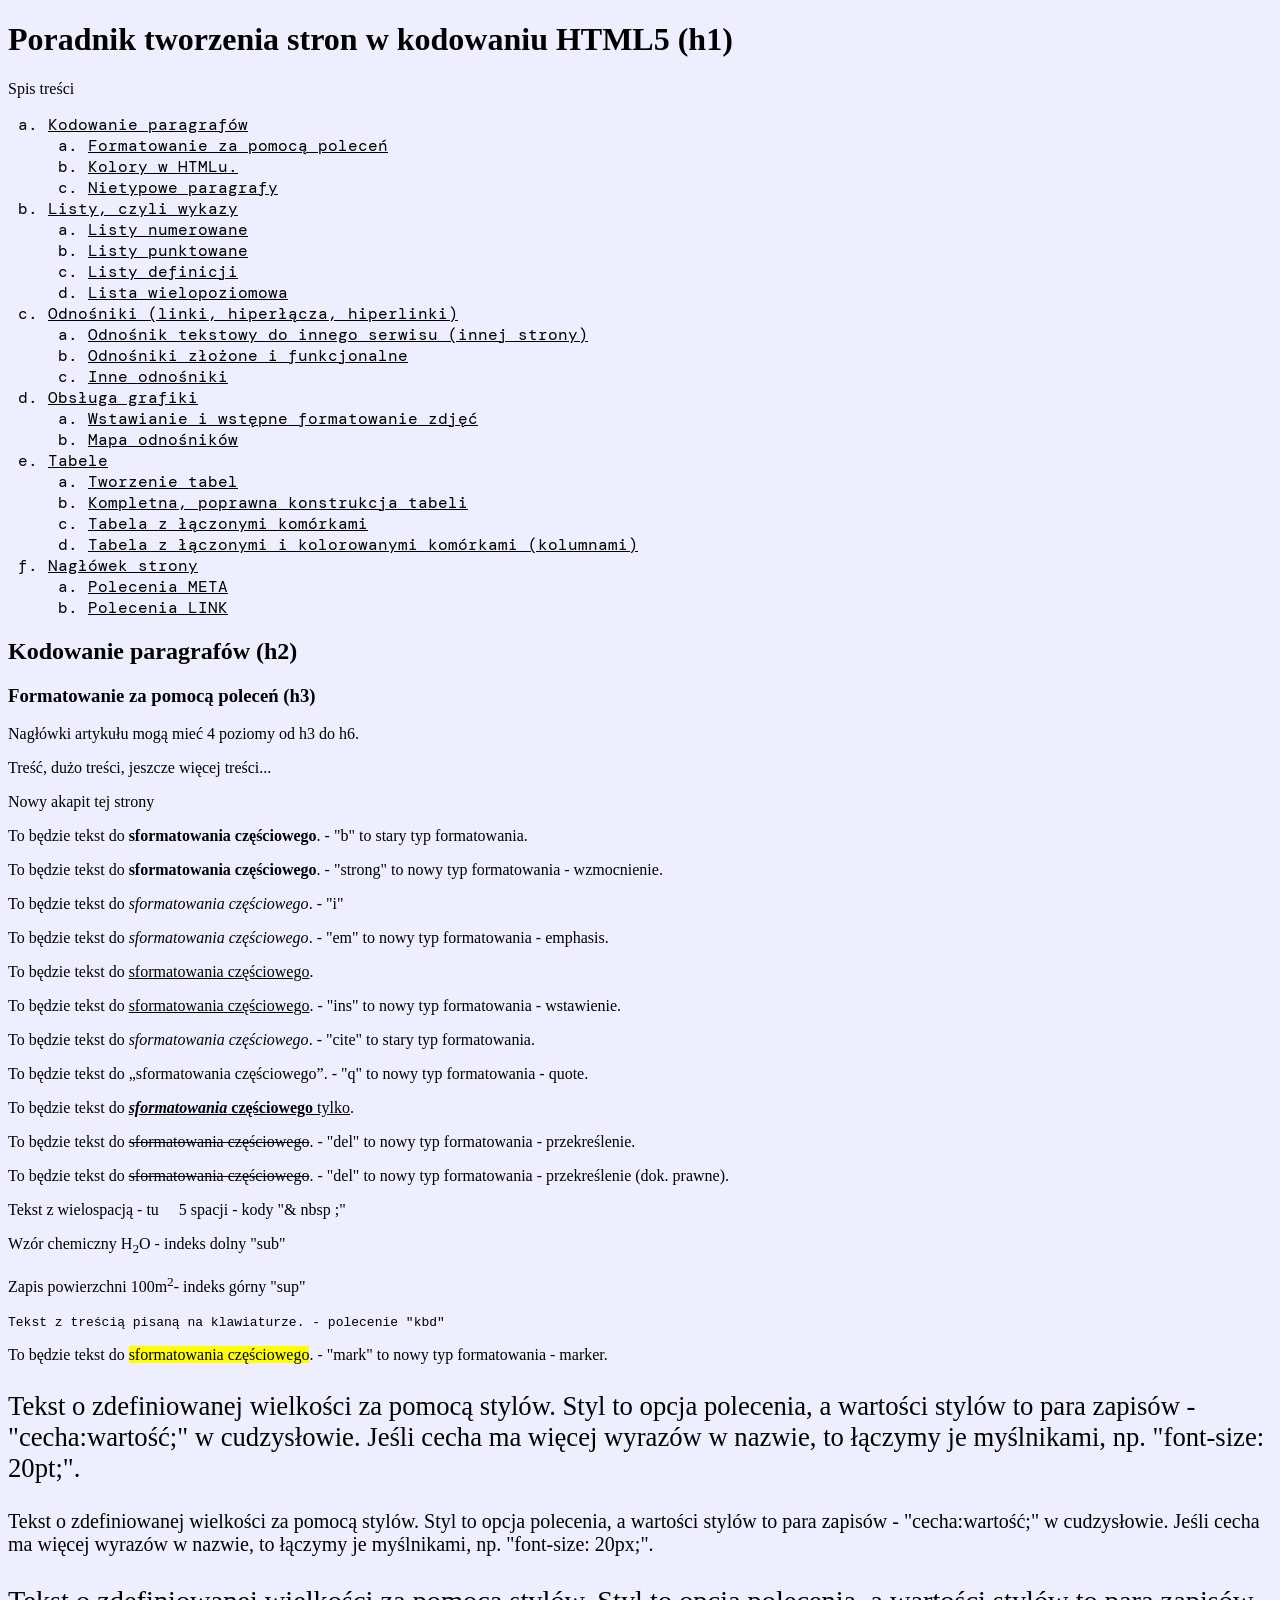
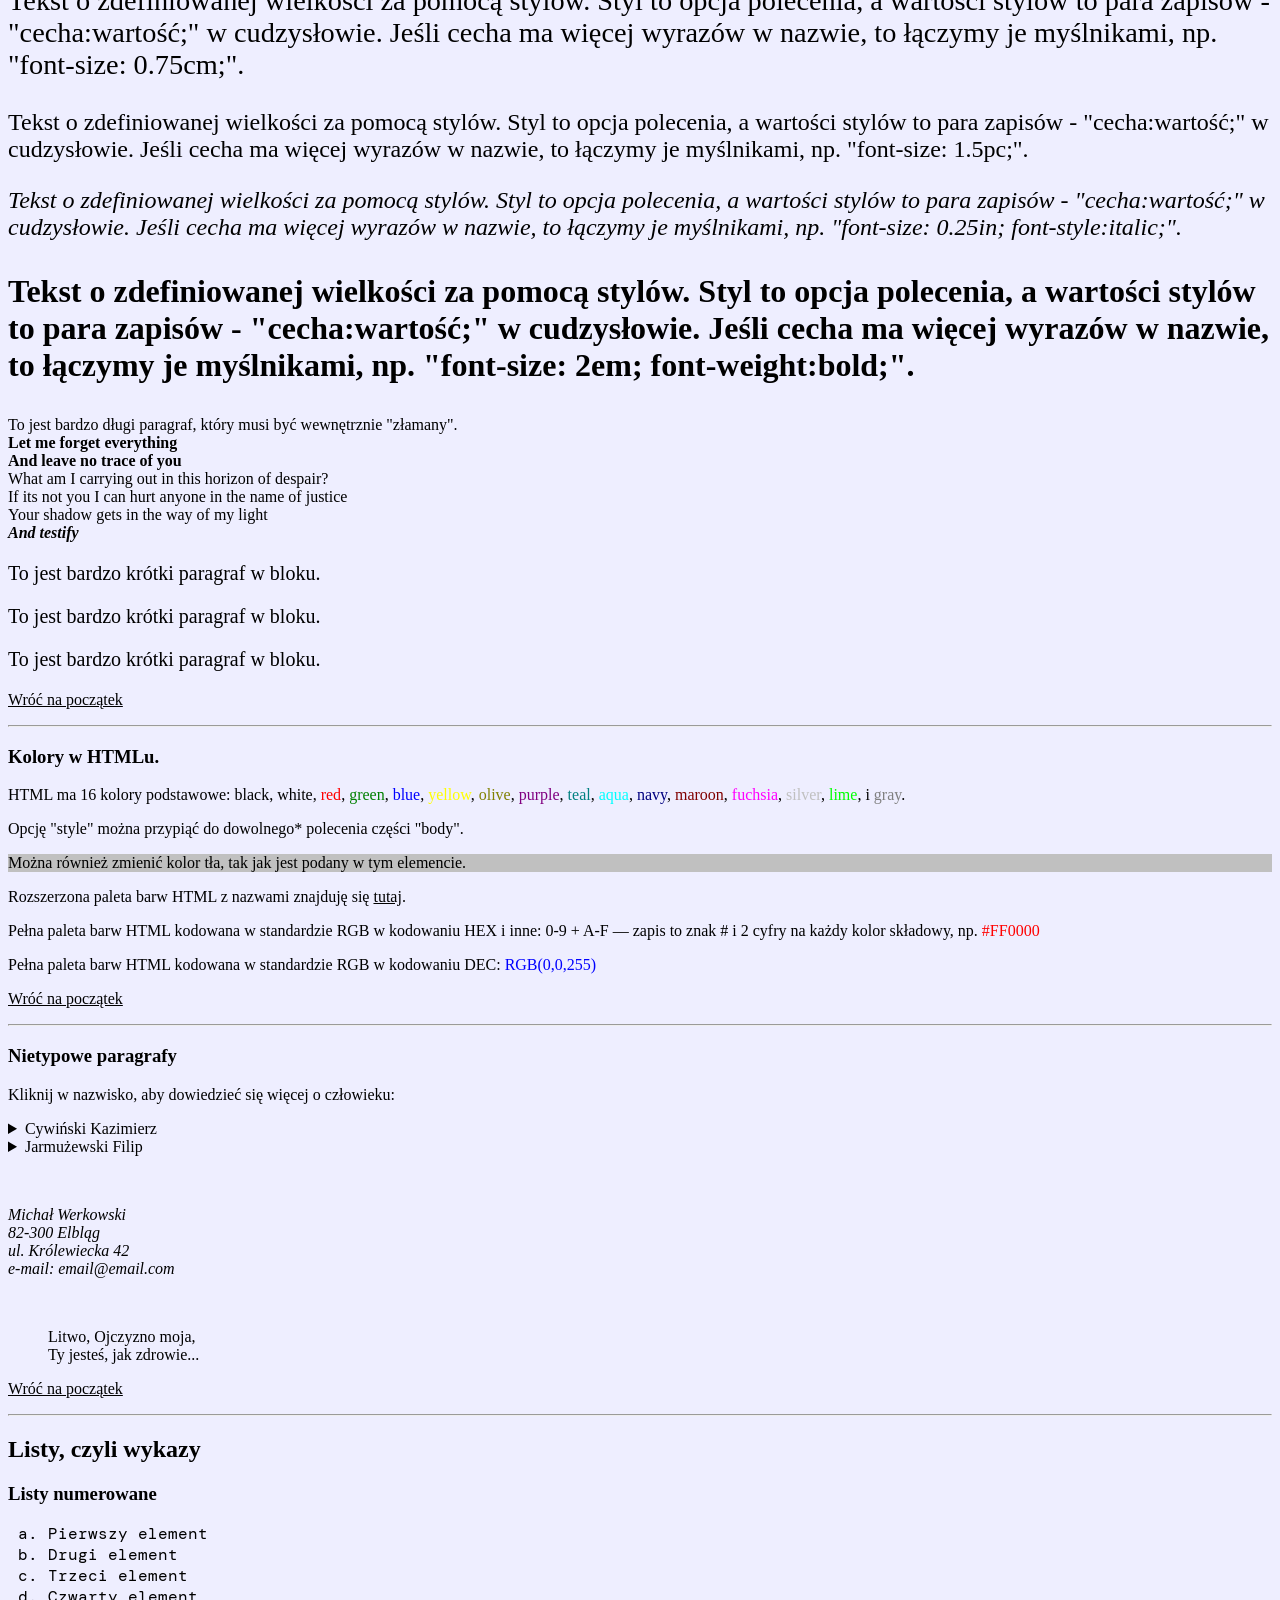
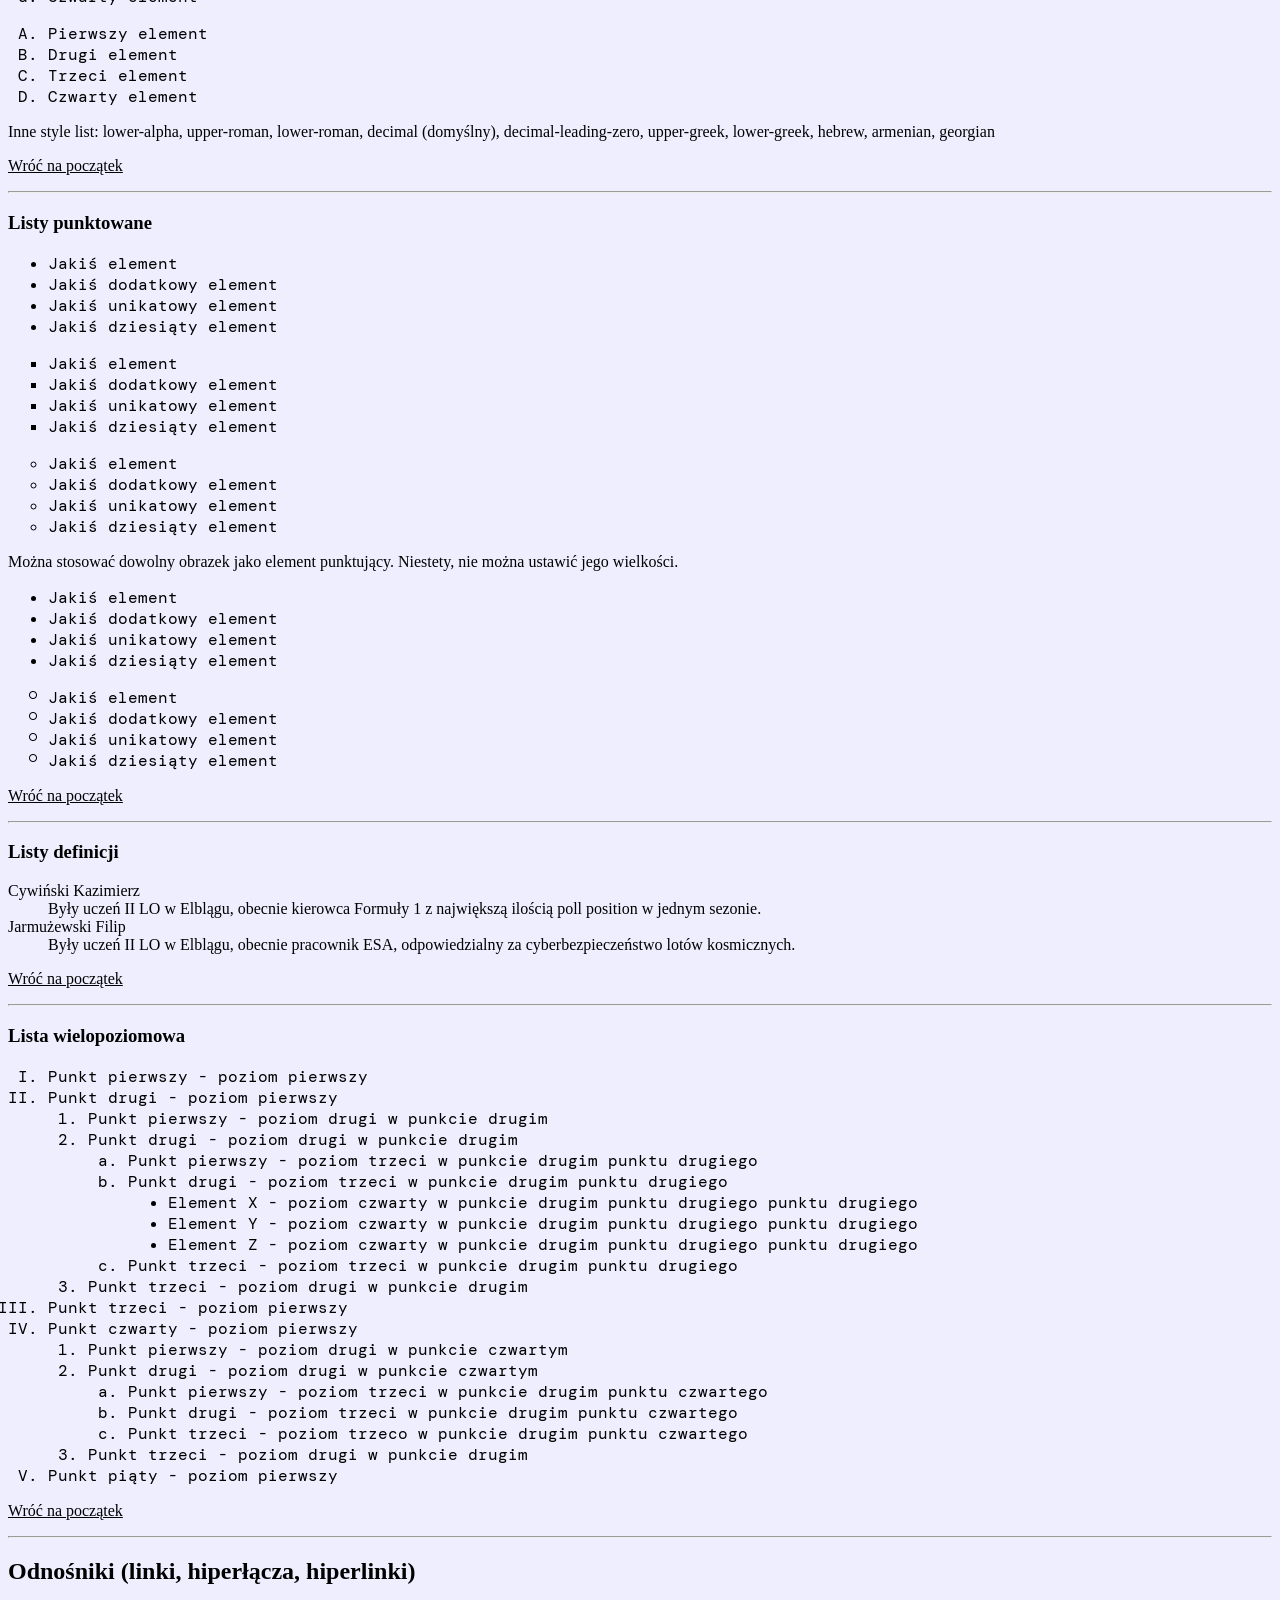
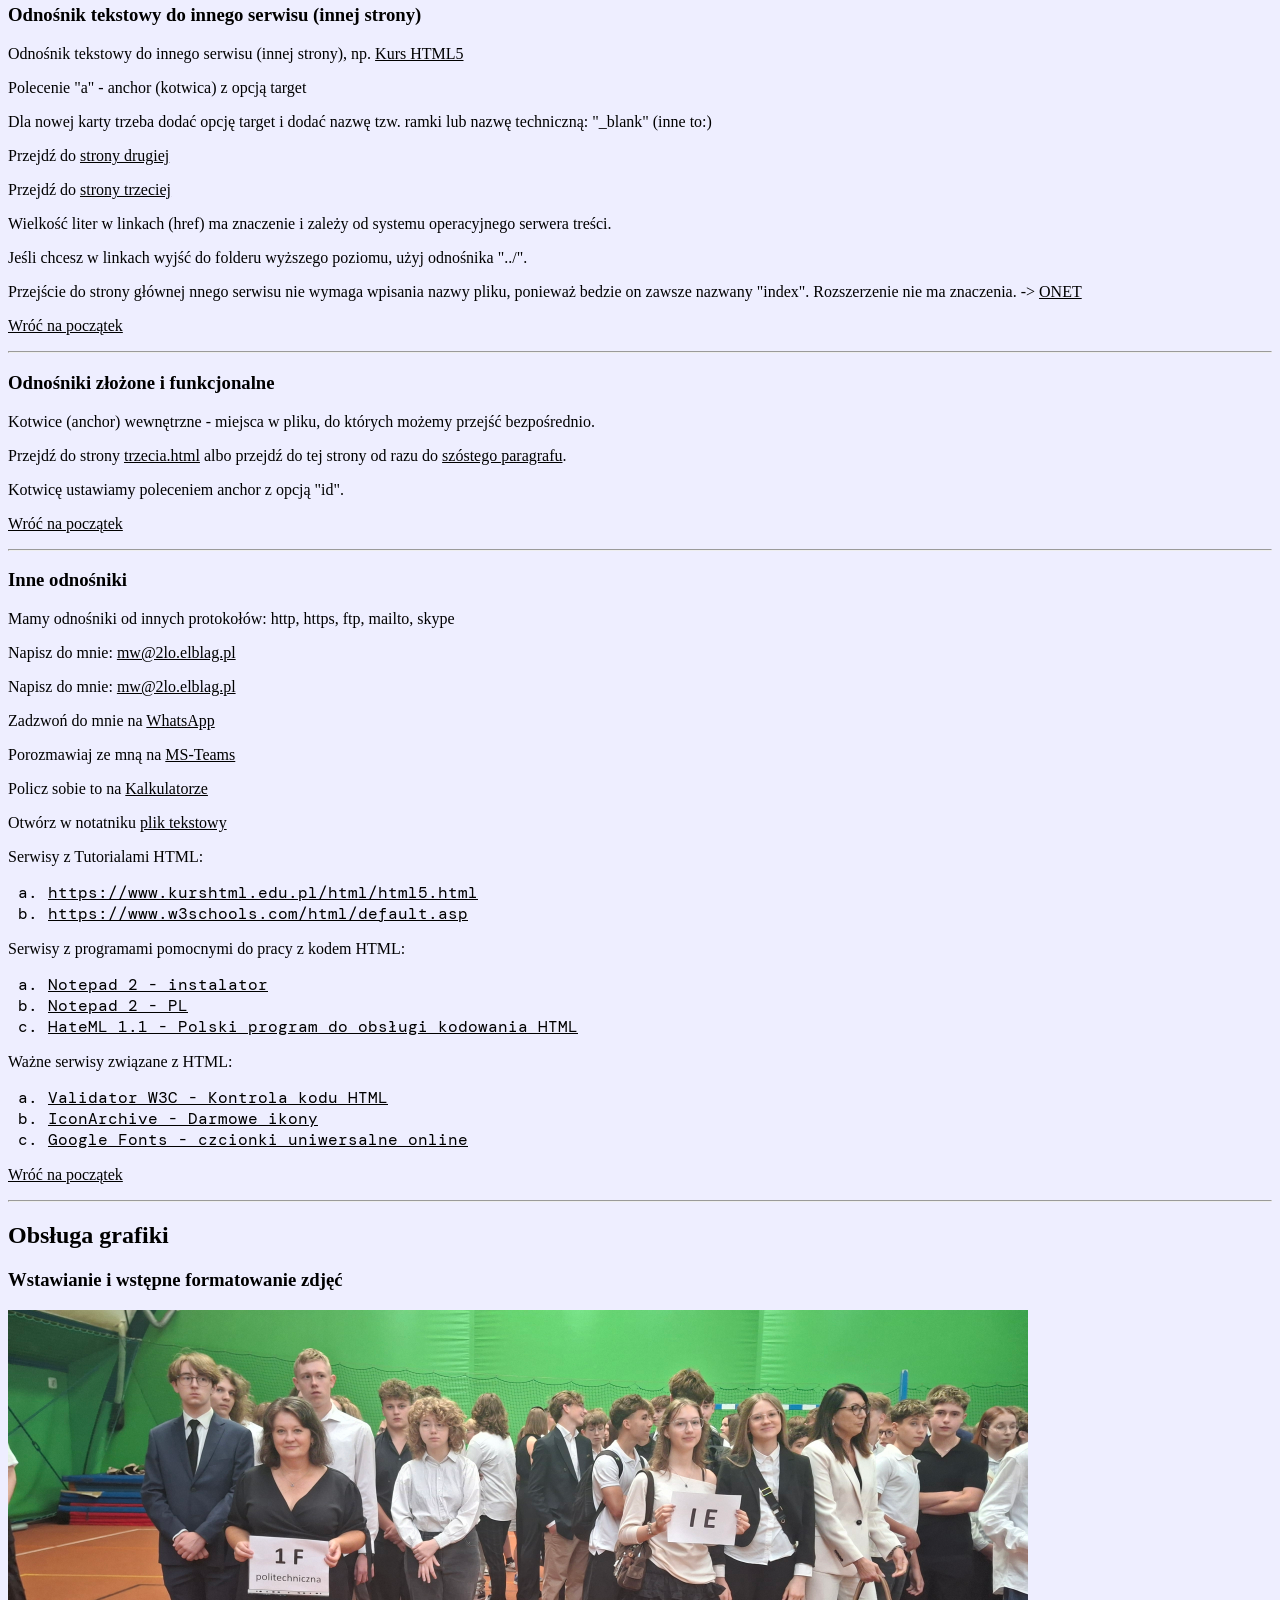
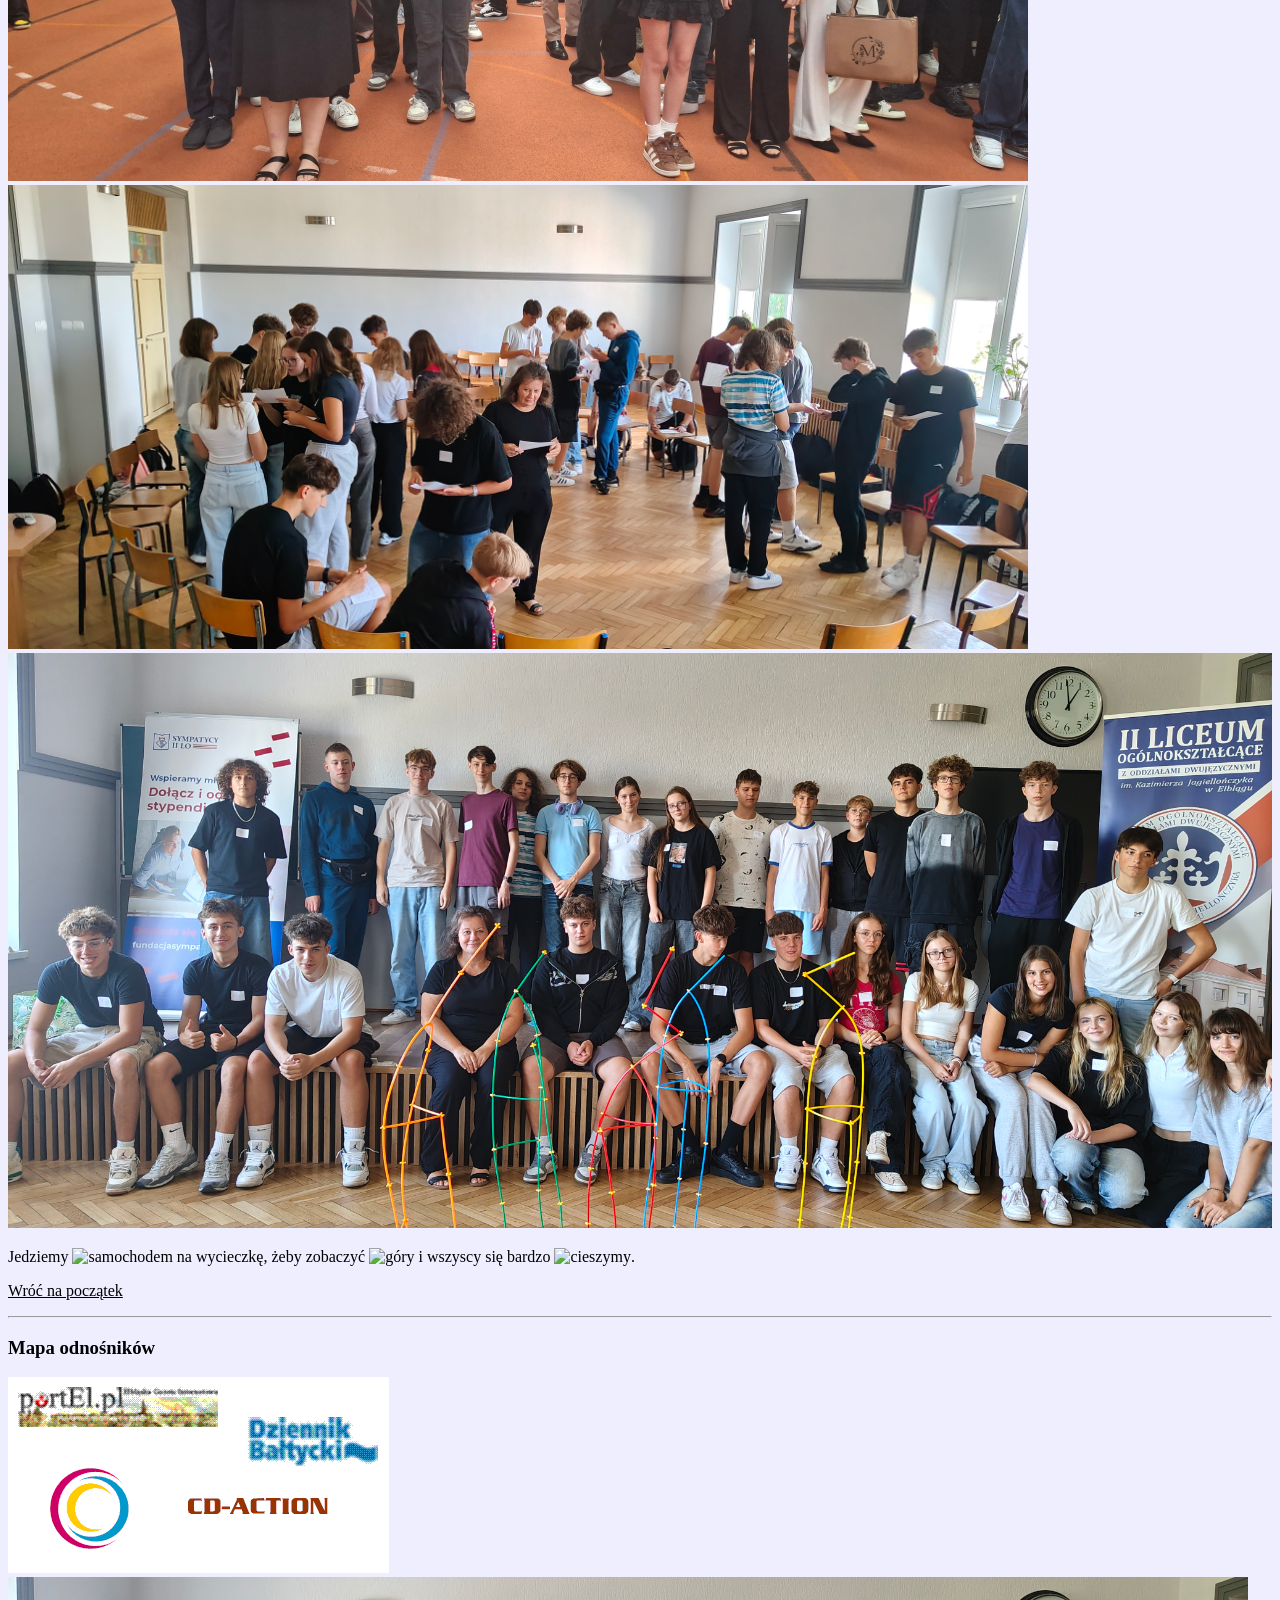
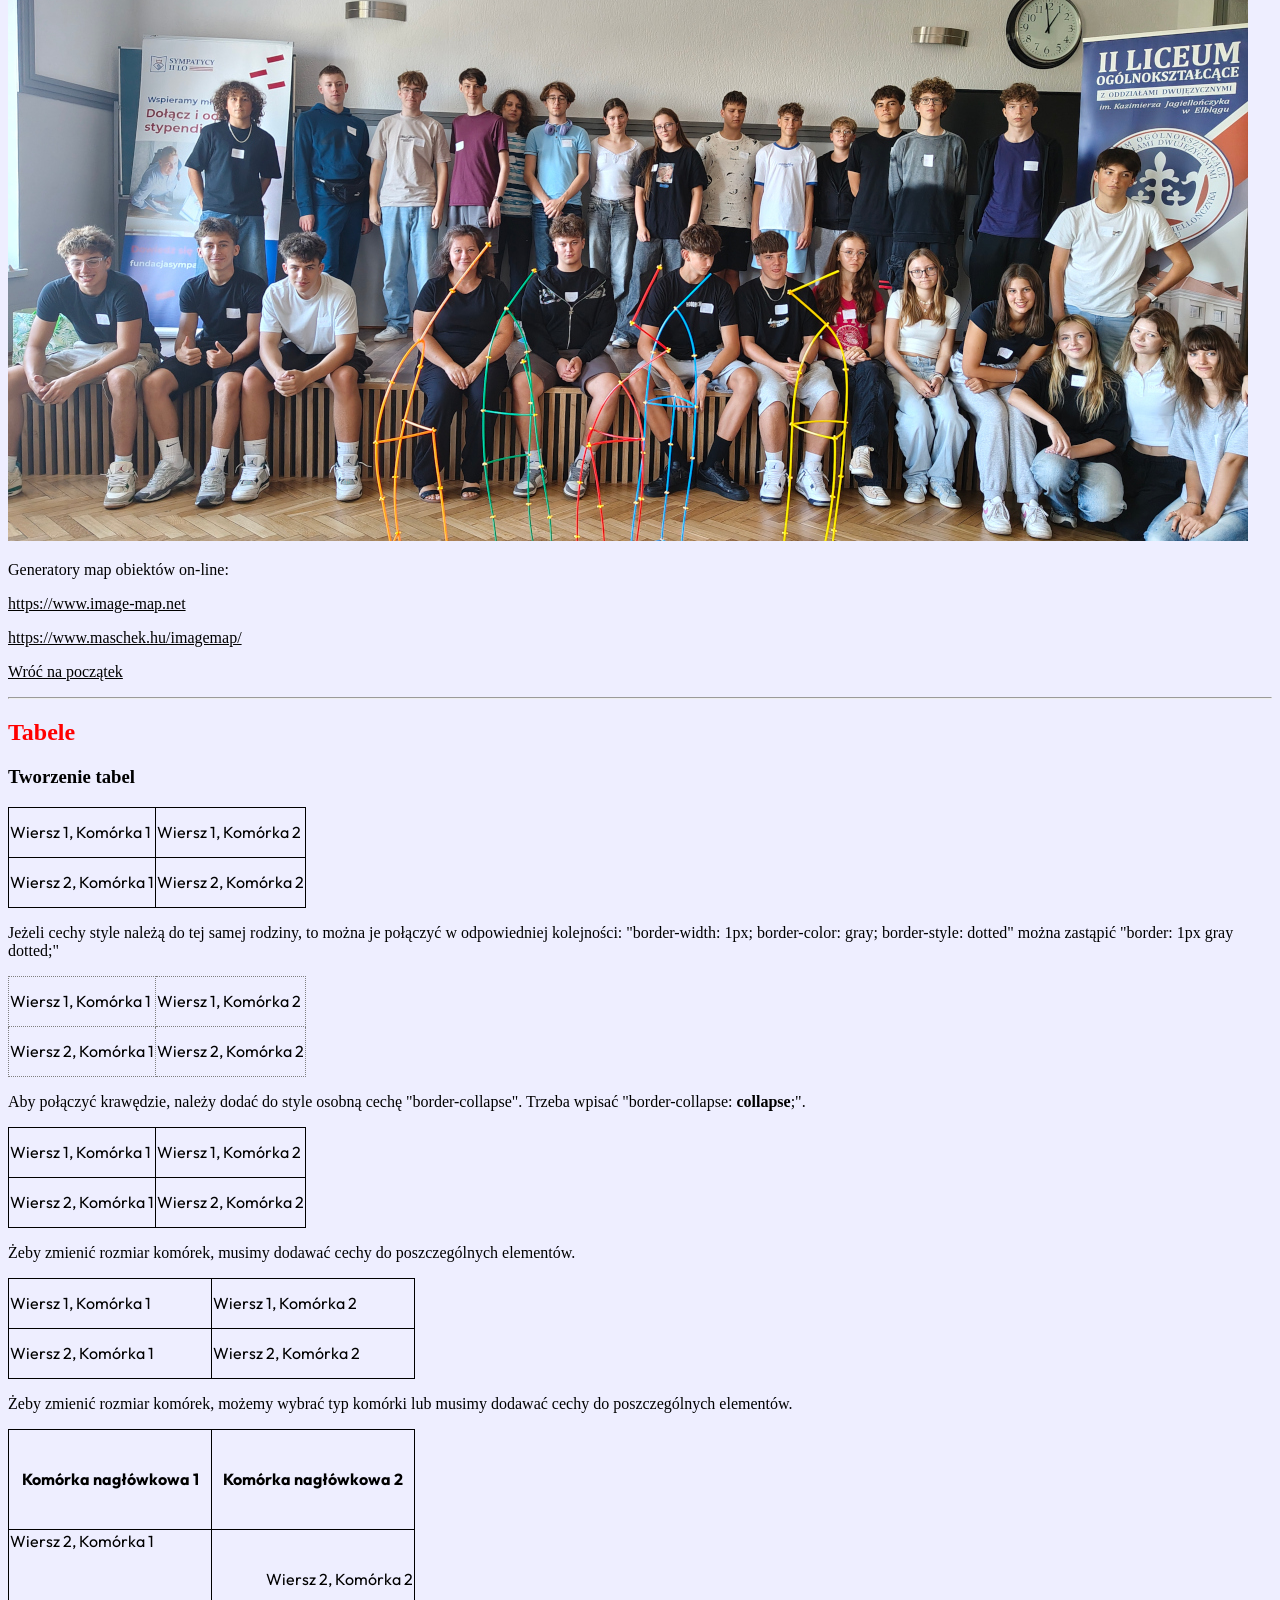
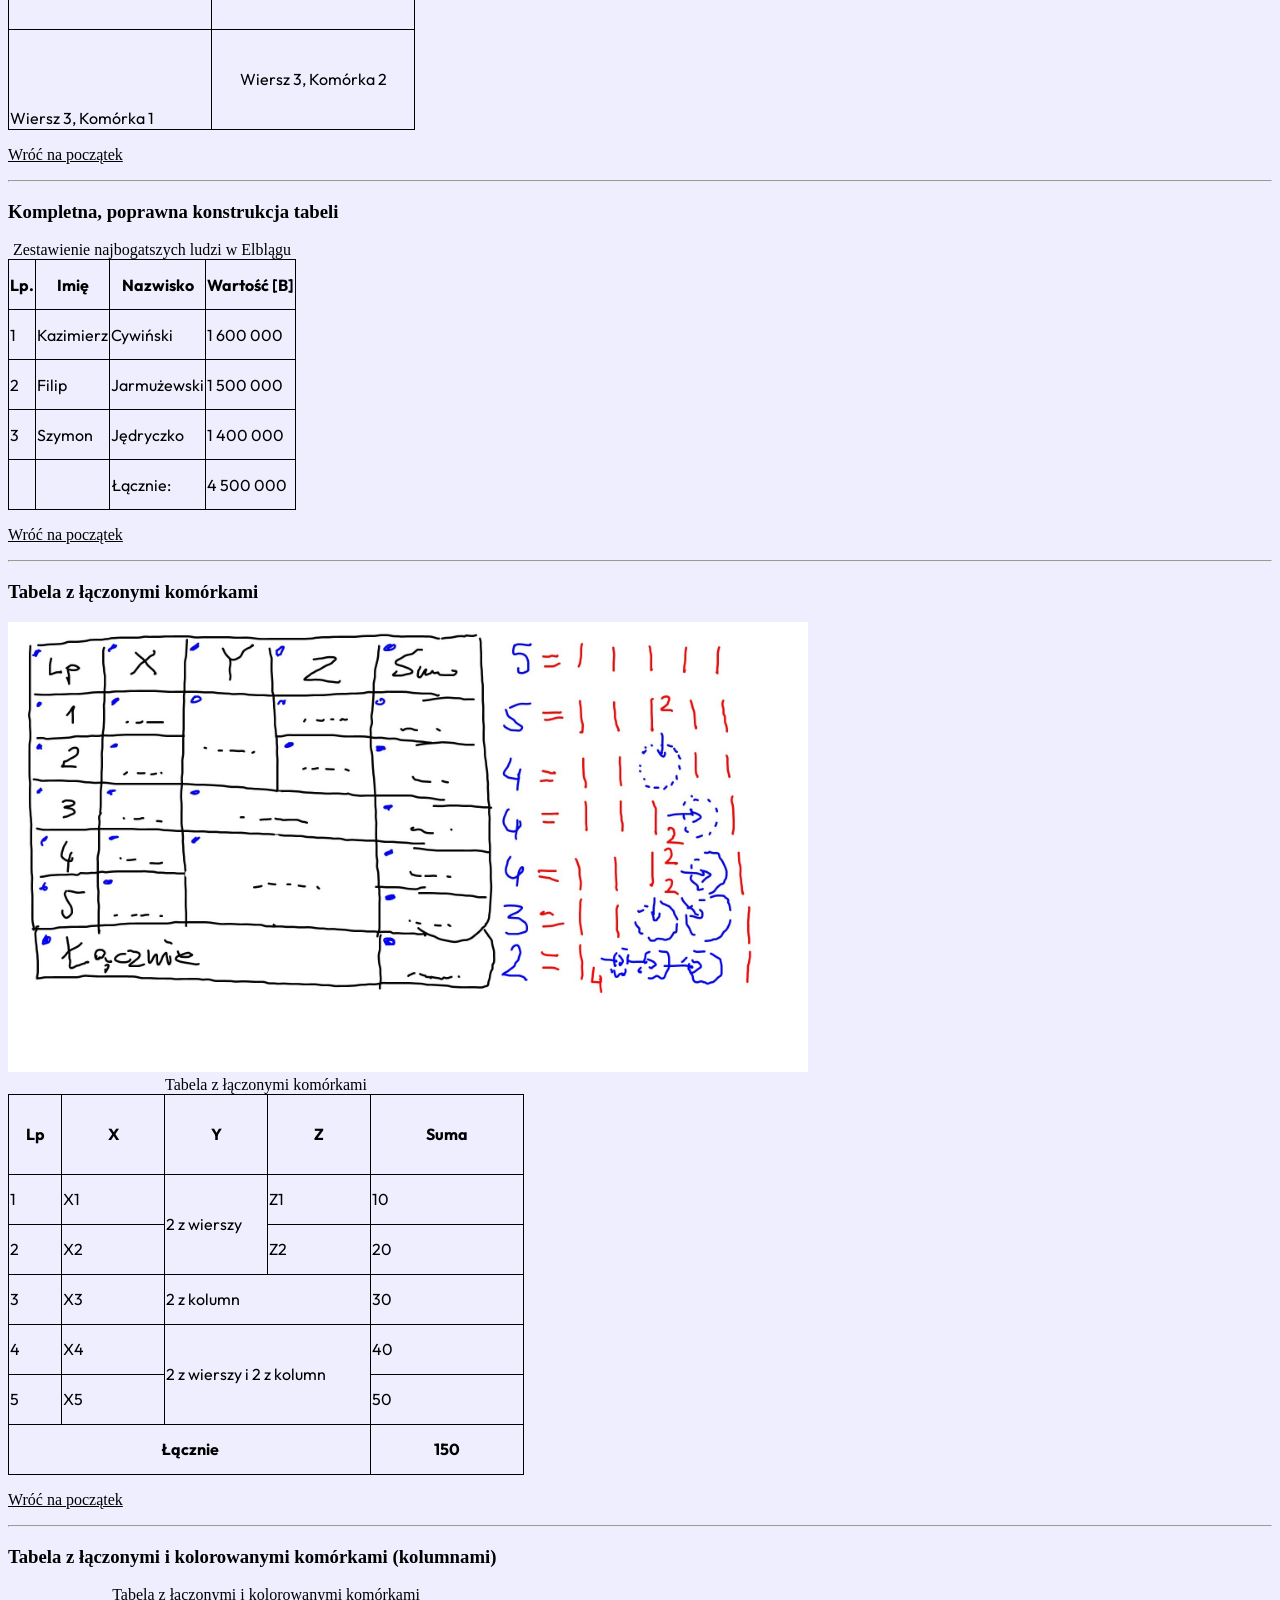
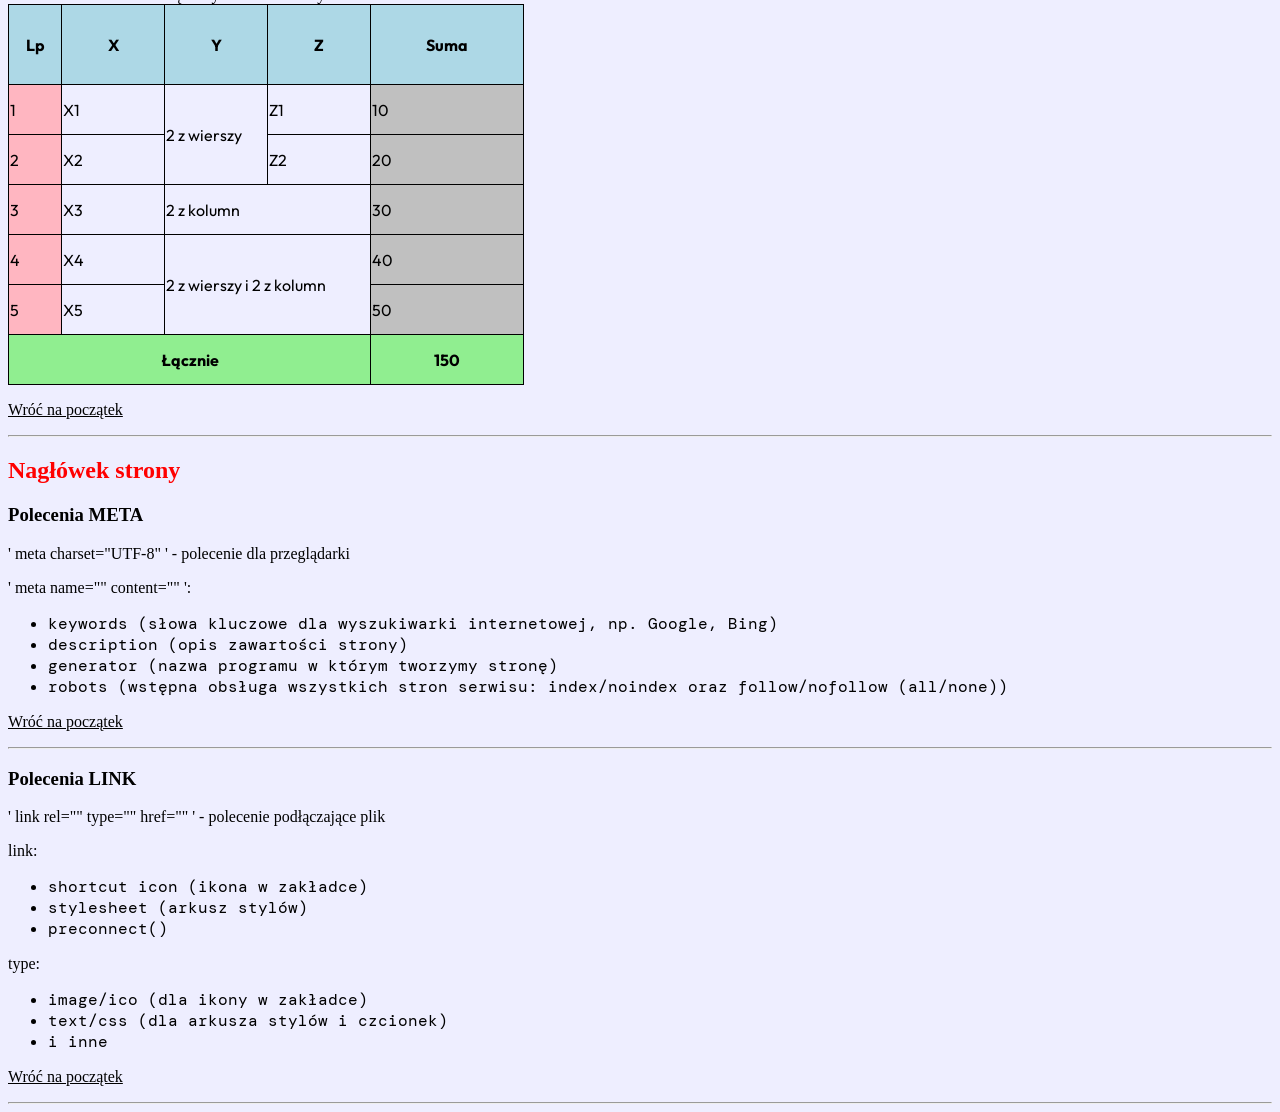
==== commit d2a00023: "CSS" ====
--- a/index.html
+++ b/index.html
@@ -9,18 +9,8 @@
     <link rel="shortcut icon" type="image/ico" href="img/HTML5-Designbolts.ico">
     <link rel="stylesheet" type="text/css" href="https://fonts.googleapis.com/css2?family=Outfit&display=swap">
     <link rel="stylesheet" type="text/css" href="https://fonts.googleapis.com/css2?family=DM+Mono&display=swap">
+    <link rel="stylesheet" type="text/css" href="css/mojestyle.css" >
     <title>&copy; Michał Werkowski Site</title>
-    <style>
-      <!--
-        h2 {color: red; font-family: Verdana; }
-        h3 {color: blue; font-family: Tahoma; }
-        ol {list-style-type: lower-alpha; }
-        table {border: 1px black solid; border-collapse: collapse; }
-        tr {height: 50px; }
-        th, td {border: 1px black solid; margin: 0px 5px; font-family: Outfit, Times; }
-        li {font-family: 'DM Mono', Courier;}
-      -->
-    </style>
   </head>
   <body style="background-color: #eeeeff;">
     <h1>Poradnik tworzenia stron w kodowaniu HTML5 (h1)</h1>
@@ -319,7 +309,7 @@
             <p>Przejdź do <a href="druga.html">strony drugiej</a></p>
             <p>Przejdź do <a href="podstrony/trzecia.html">strony trzeciej</a></p>
             <p>Wielkość liter w linkach (href) ma znaczenie i zależy od systemu operacyjnego serwera treści.</p>
-            <p>Jeśli chcesz w linkach wyjść do folderu wyższego poziomu, użyj odnośnika "./".</p>
+            <p>Jeśli chcesz w linkach wyjść do folderu wyższego poziomu, użyj odnośnika "../".</p>
             <p>Przejście do strony głównej nnego serwisu nie wymaga wpisania nazwy pliku, ponieważ bedzie on zawsze nazwany "index". Rozszerzenie nie ma znaczenia. -> <a href="https://onet.pl">ONET</a></p>
             <p><a href="#st">Wróć na początek</a></p>
             <hr>
@@ -667,7 +657,7 @@
             <p>link:</p>
             <ul>
               <li>shortcut icon (ikona w zakładce)</li>
-              <li>stylesheet (arkusz stylów, )</li>
+              <li>stylesheet (arkusz stylów)</li>
               <li>preconnect()</li>
             </ul>
             <p>type:</p>
--- a/css/mojestyle.css
+++ b/css/mojestyle.css
@@ -0,0 +1,13 @@
+* {color: black; }
+body {background-color: #eeeeff;}
+h2 {color: red; font-family: Verdana; }
+h3 {color: blue; font-family: Tahoma; }
+ol {list-style-type: lower-alpha; }
+table {border: 1px black solid; border-collapse: collapse; }
+tr {height: 50px; }
+th, td {border: 1px black solid; margin: 0px 5px; font-family: Outfit, Times; }
+li {font-family: 'DM Mono', Courier; }
+p#podkresl {font-size: 16pt; font-weight: bold; text-decoration: underline; }
+p#pochyl {font-size: 14pt; font-style: italic; }
+p.czerwony {color: red; font-size: 20pt; }
+#brazowy {color: brown; }
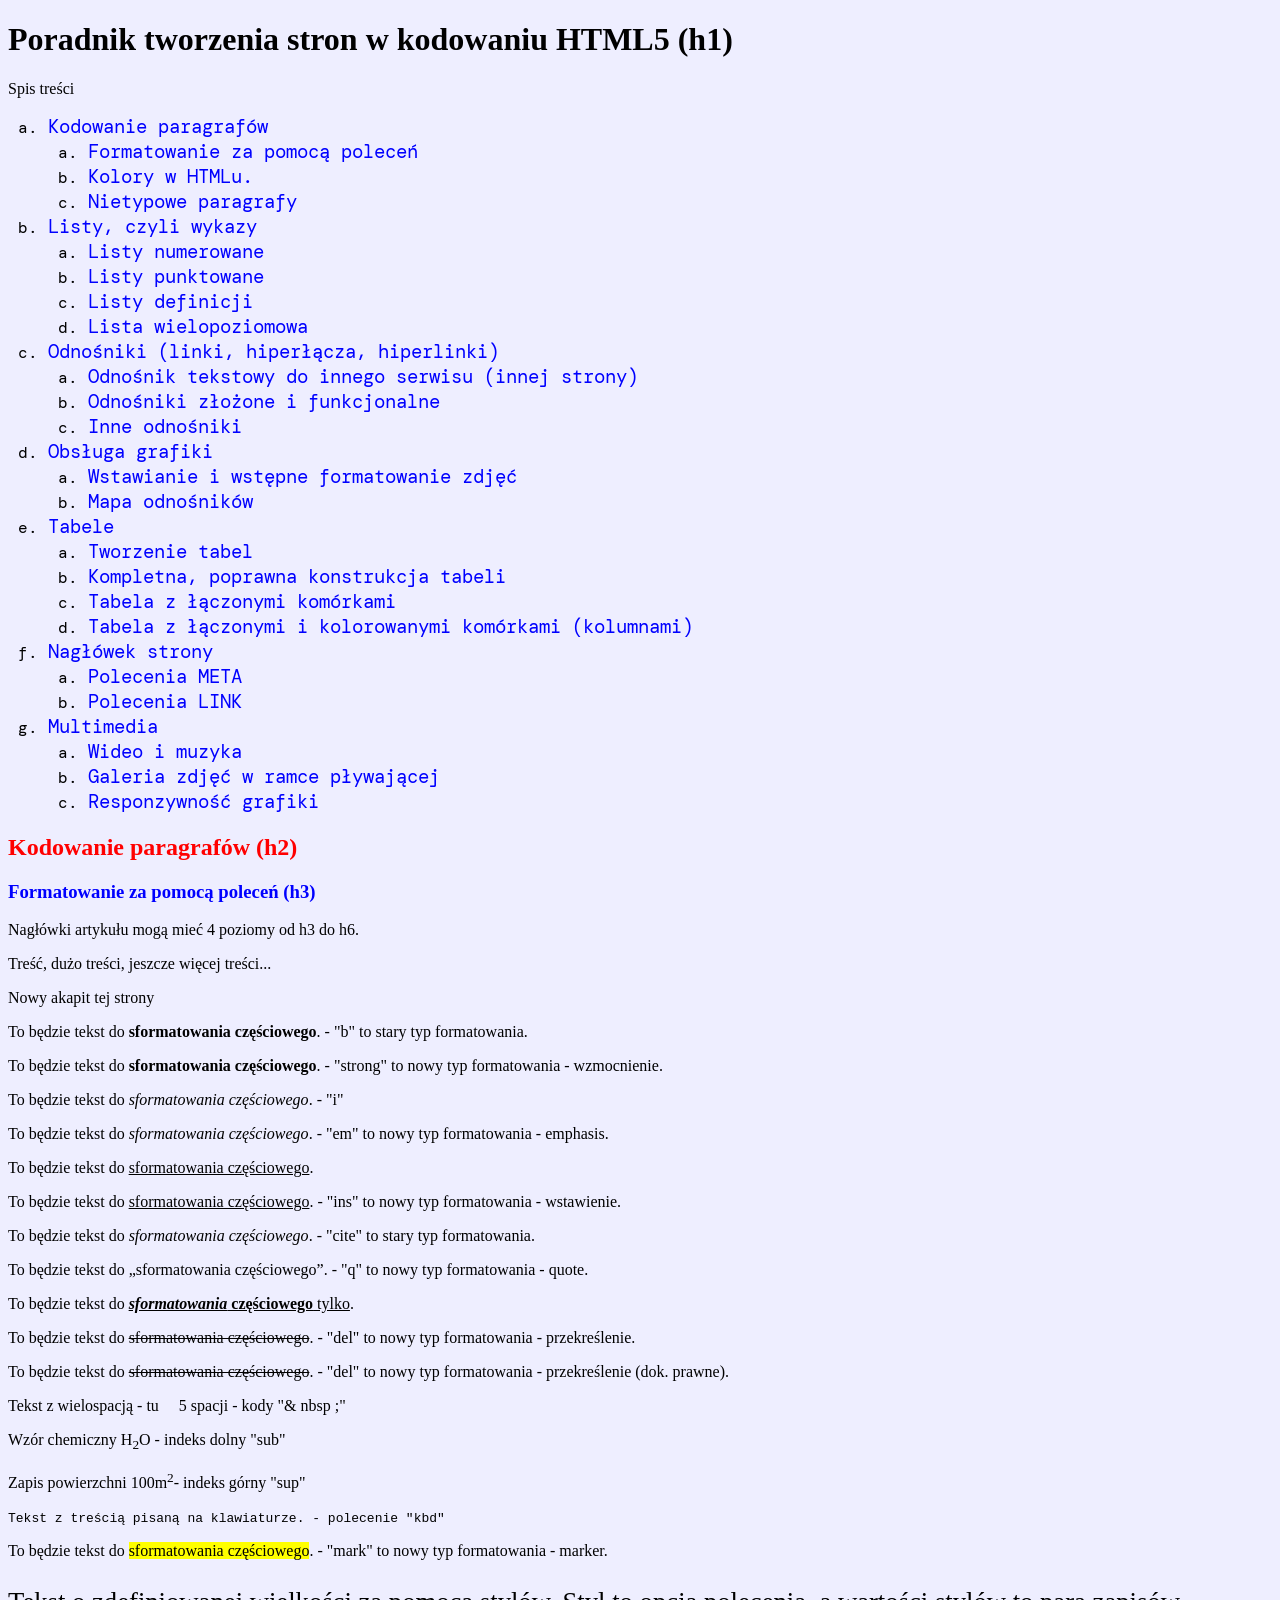
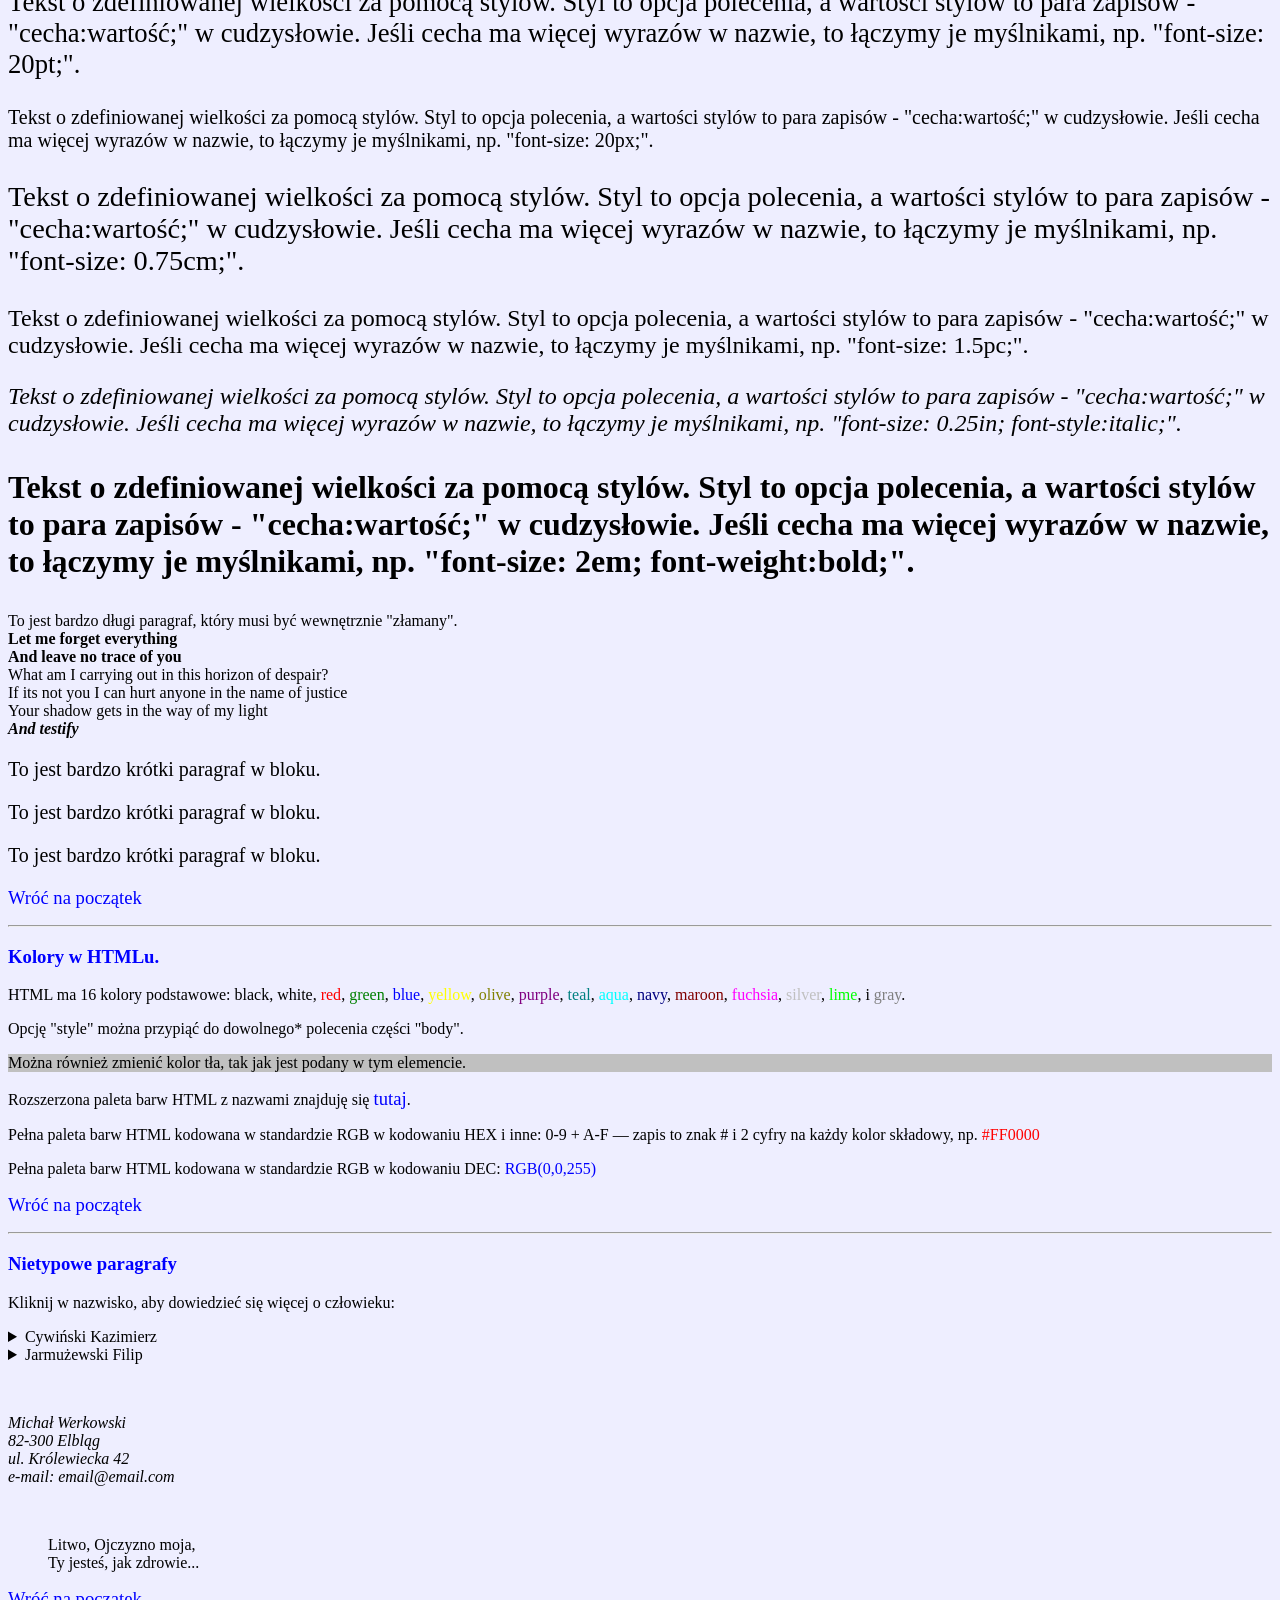
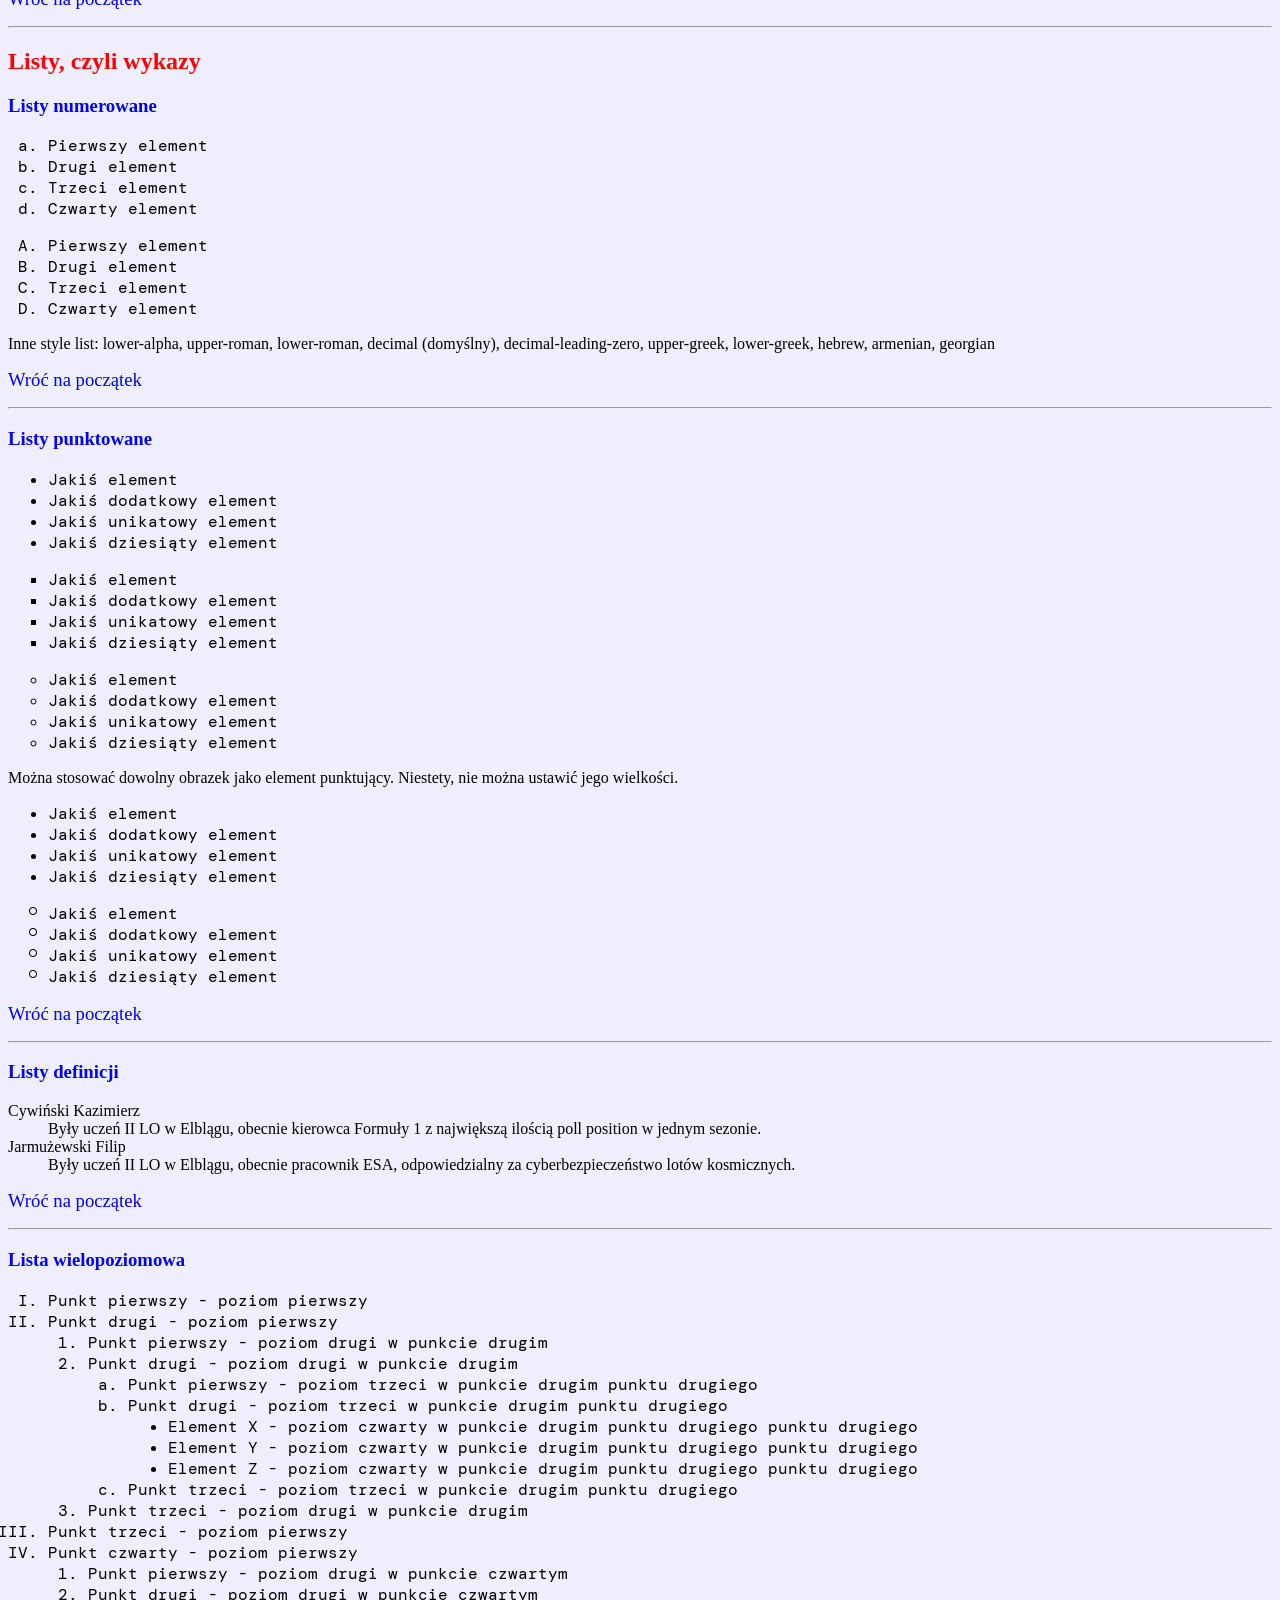
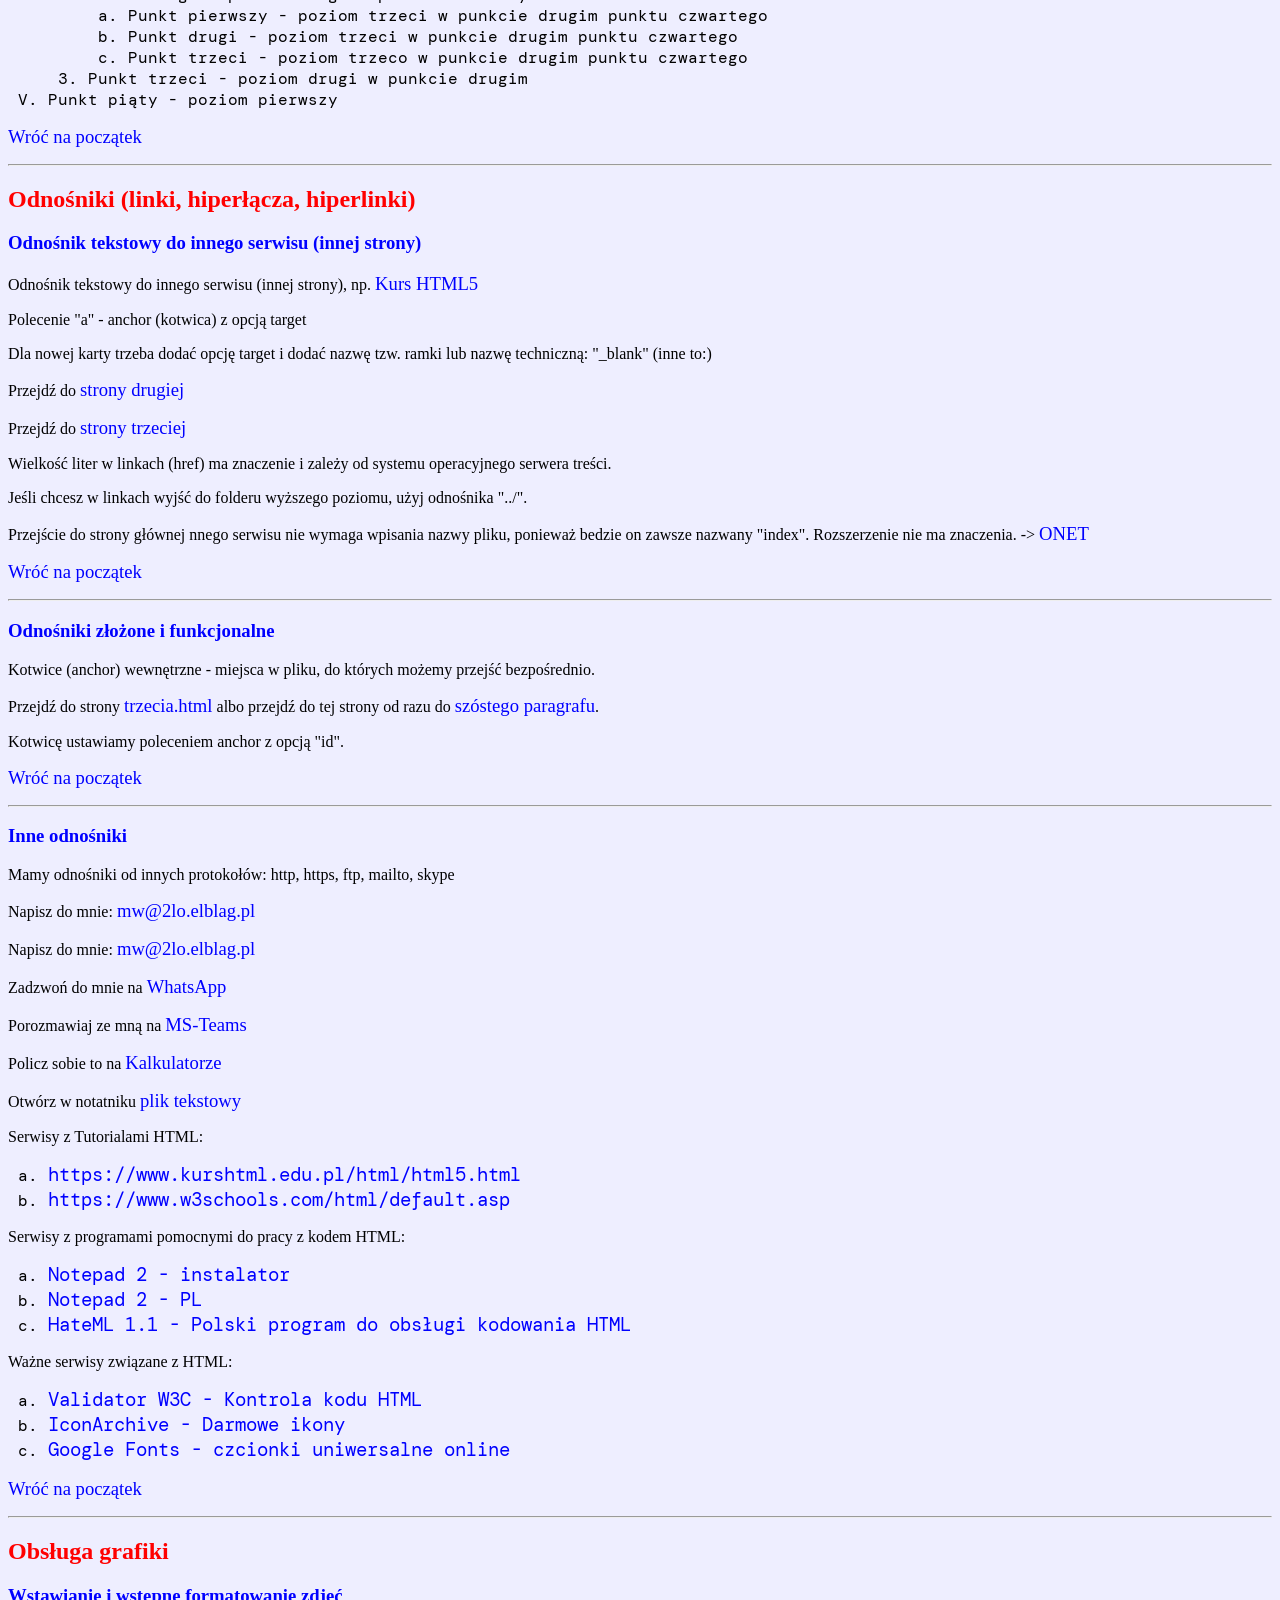
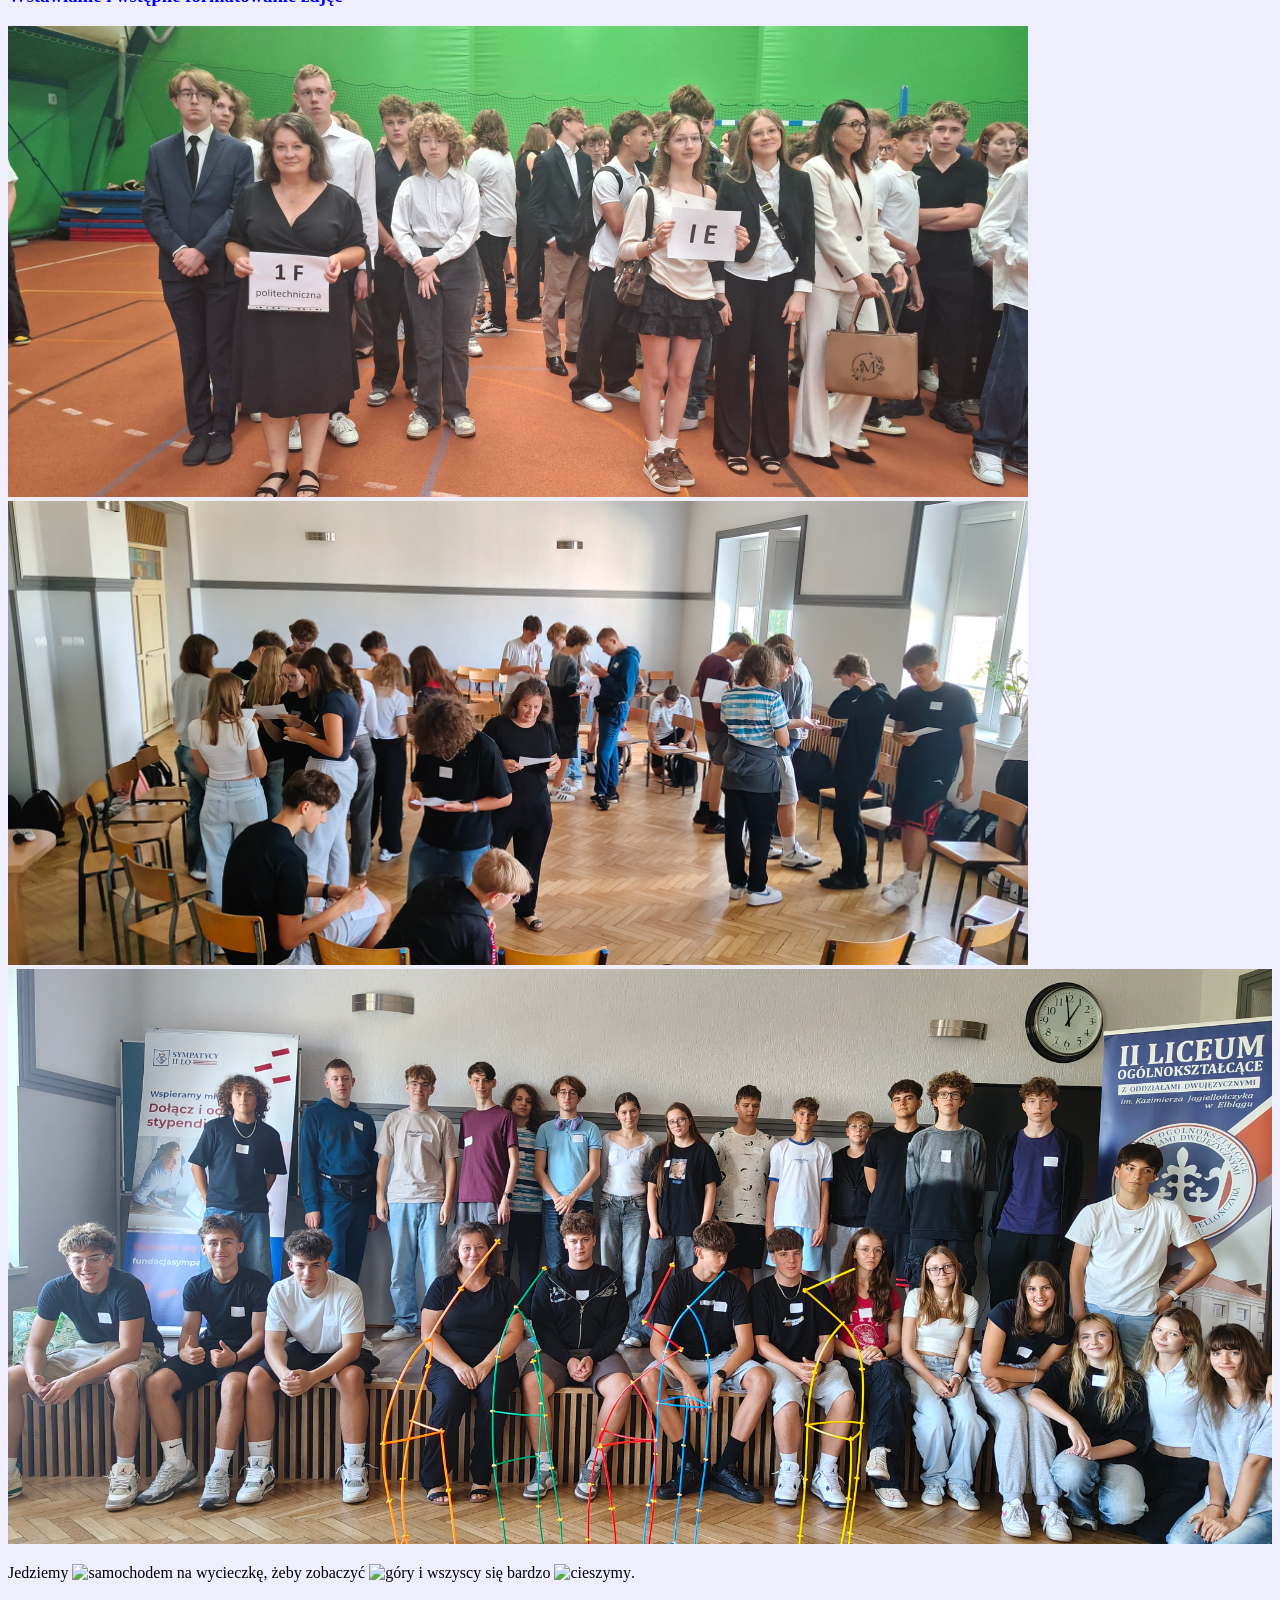
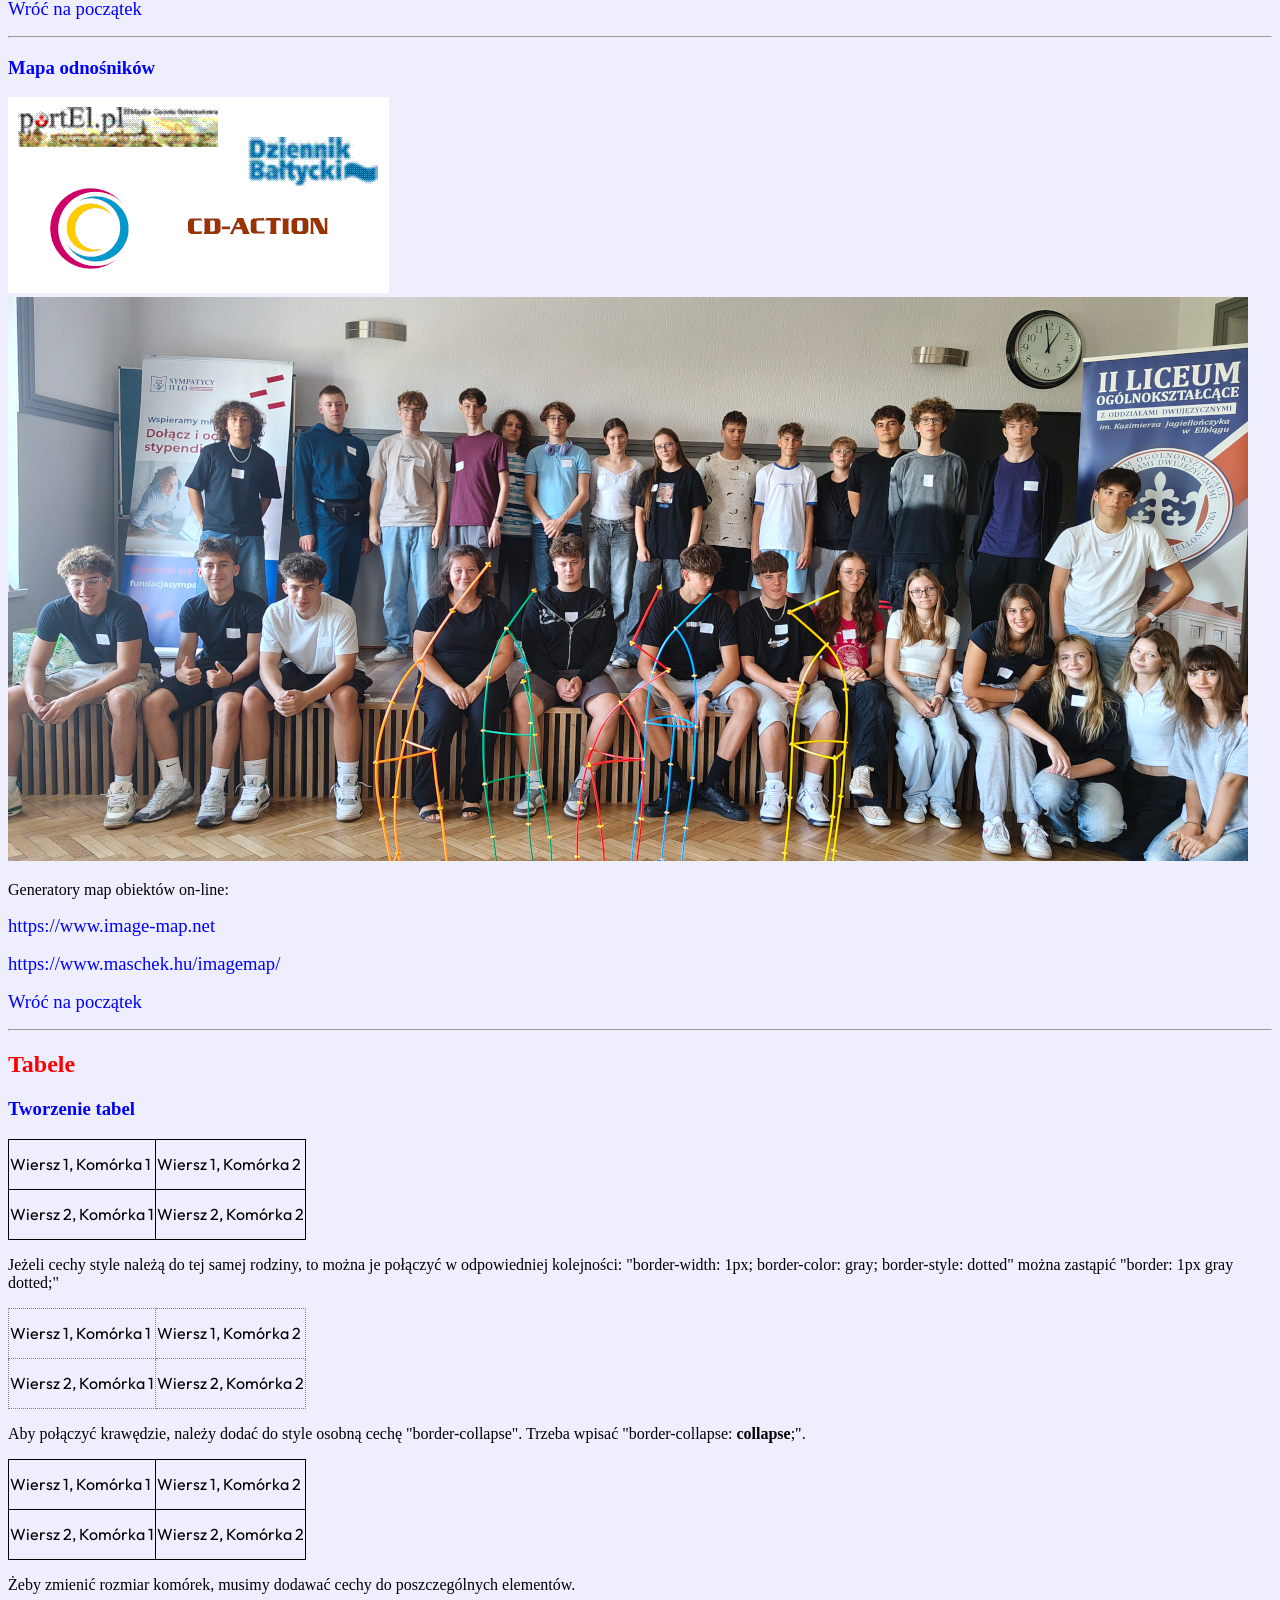
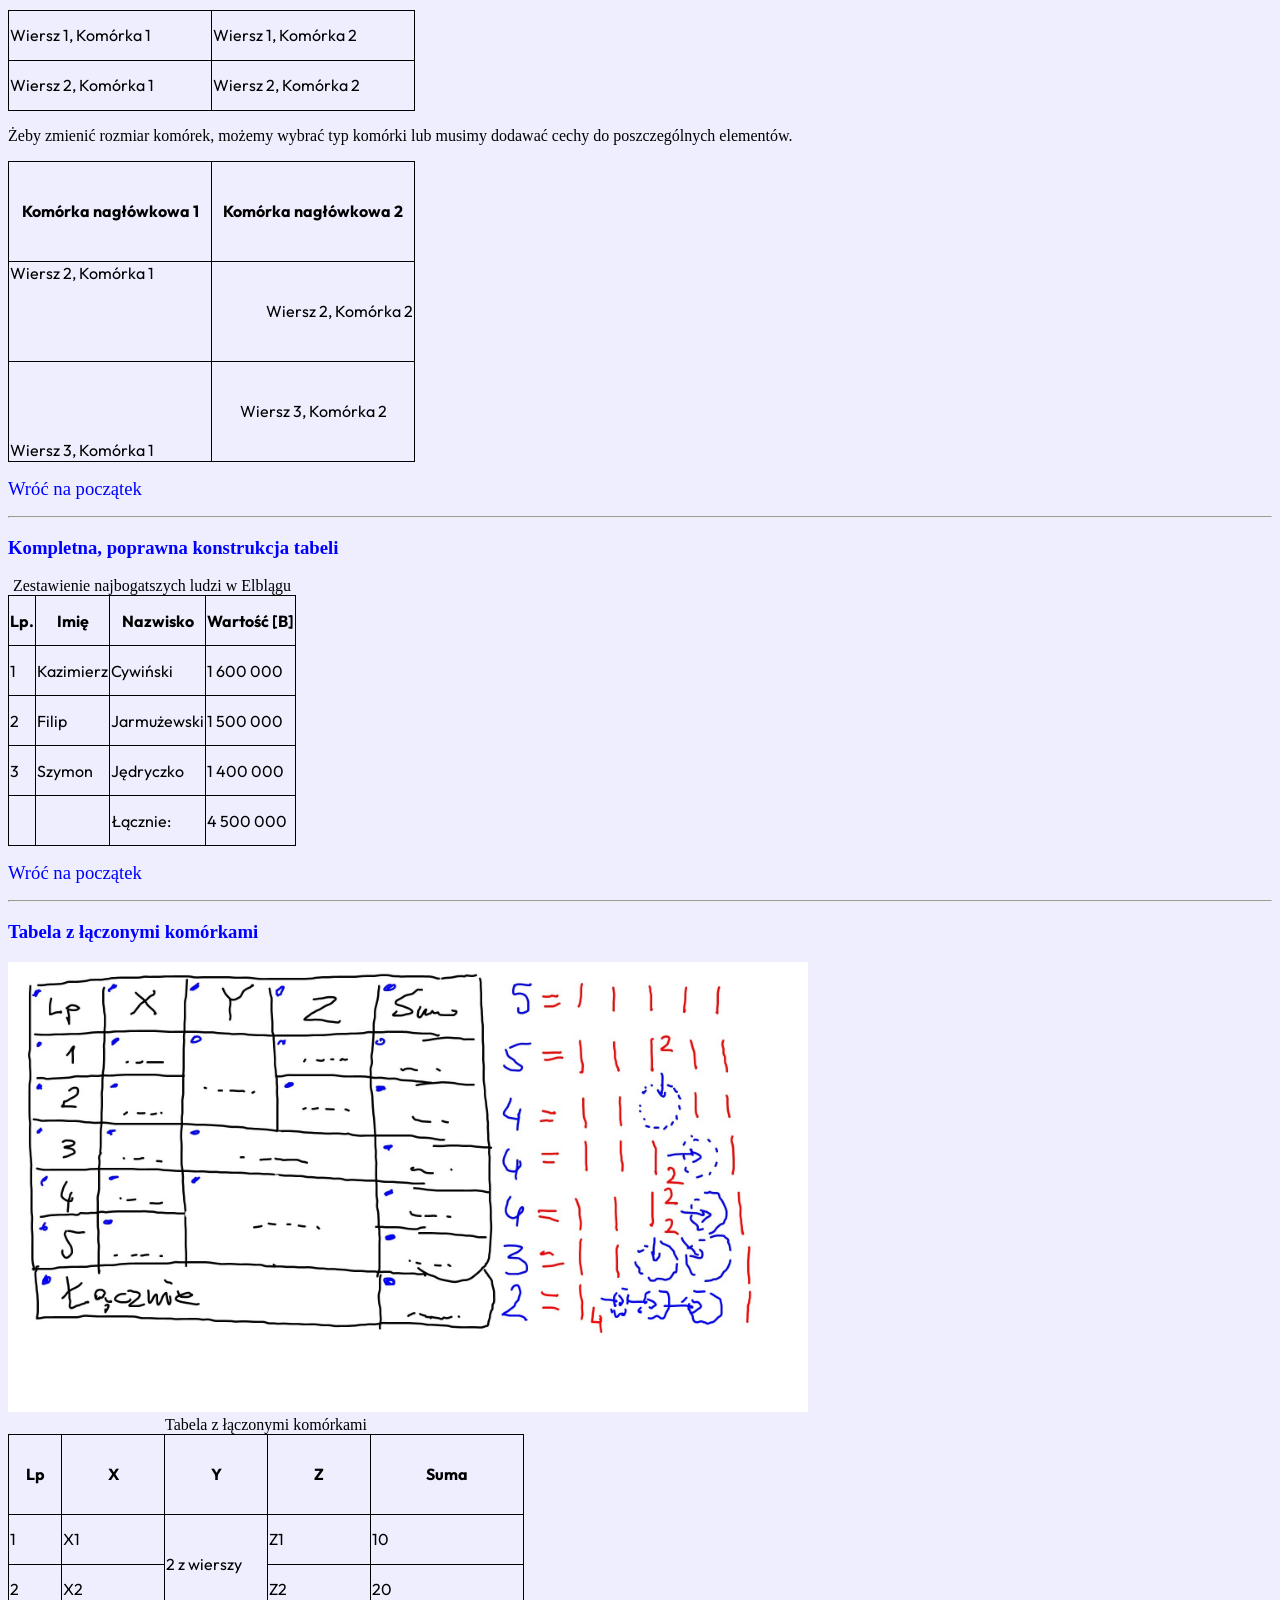
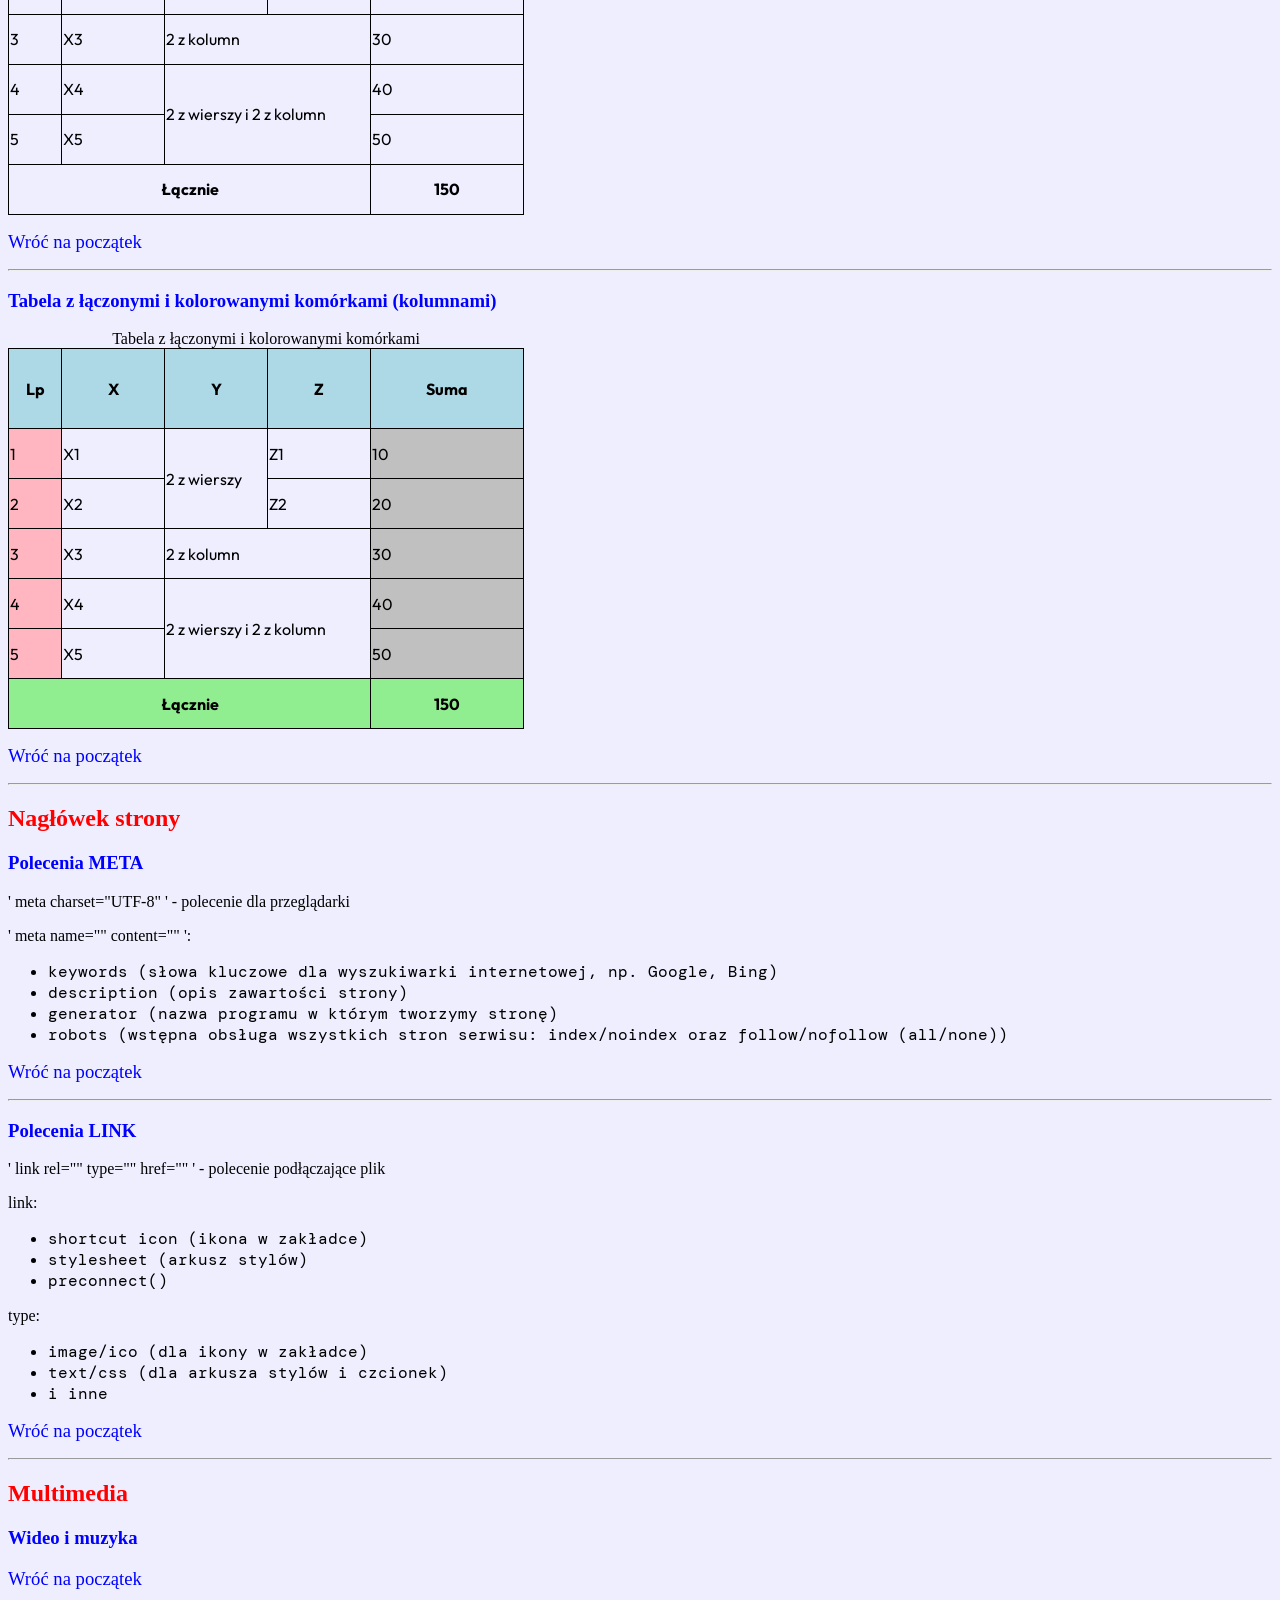
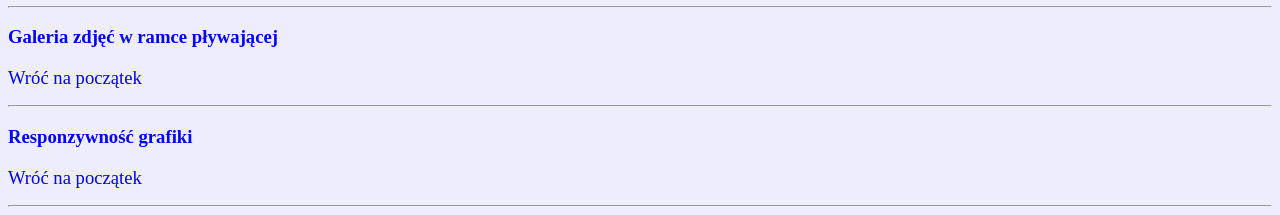
==== commit 22d5afe5: "CSS - Poprawki" ====
--- a/index.html
+++ b/index.html
@@ -7,9 +7,7 @@
     <meta name="generator" content="Notepad2">
     <meta name="robots" content="all">
     <link rel="shortcut icon" type="image/ico" href="img/HTML5-Designbolts.ico">
-    <link rel="stylesheet" type="text/css" href="https://fonts.googleapis.com/css2?family=Outfit&display=swap">
-    <link rel="stylesheet" type="text/css" href="https://fonts.googleapis.com/css2?family=DM+Mono&display=swap">
-    <link rel="stylesheet" type="text/css" href="css/mojestyle.css" >
+    <link rel="stylesheet" type="text/css" href="css/mojestyle.css">
     <title>&copy; Michał Werkowski Site</title>
   </head>
   <body style="background-color: #eeeeff;">
@@ -61,16 +59,24 @@
               <a href="#sec6">Nagłówek strony</a>
               <ol style="list-style-type: lower-alpha; ">
                 <li><a href="#6.1">Polecenia META</a></li>
-                <li><a href="#6.1">Polecenia LINK</a></li>
+                <li><a href="#6.2">Polecenia LINK</a></li>
+              </ol>
+            </li>
+            <li>
+              <a href="#sec7">Multimedia</a>
+              <ol style="list-style-type: lower-alpha; ">
+                <li><a href="#7.1">Wideo i muzyka</a></li>
+                <li><a href="#7.2">Galeria zdjęć w ramce pływającej</a></li>
+                <li><a href="#7.3">Responzywność grafiki</a></li>
               </ol>
             </li>
           </ol>
       </header>
       <section>
-        <h2><a id="sec1">Kodowanie paragrafów (h2)</a></h2>
+        <h2 id="sec1">Kodowanie paragrafów (h2)</h2>
         <div>
           <article>
-            <h3><a id="1.1">Formatowanie za pomocą poleceń (h3)</a></h3>
+            <h3 id="1.1">Formatowanie za pomocą poleceń (h3)</h3>
             <p>Nagłówki artykułu mogą mieć 4 poziomy od h3 do h6.</p>
             <p>Treść, dużo treści, jeszcze więcej treści...</p>
             <p>Nowy akapit tej strony</p>
@@ -123,7 +129,7 @@
             <hr>
           </article>
           <article>
-            <h3><a id="1.2">Kolory w HTMLu.</a></h3>
+            <h3 id="1.2">Kolory w HTMLu.</h3>
             <p>HTML ma 16 kolory podstawowe:
               black, white,
               <span style="color: red;" >red</span>, 
@@ -152,7 +158,7 @@
             <hr>
           </article>
           <article>
-            <h3><a id="1.3">Nietypowe paragrafy</a></h3>
+            <h3 id="1.3">Nietypowe paragrafy</h3>
             <p>Kliknij w nazwisko, aby dowiedzieć się więcej o człowieku:</p>
             <details> <!-- kontener treści ukrytej -->
               <summary>Cywiński Kazimierz</summary> <!-- inicjator kontenera -->
@@ -174,10 +180,10 @@
         </div>
       </section>
       <section>
-        <h2><a id="sec2">Listy, czyli wykazy</a></h2>
+        <h2 id="sec2">Listy, czyli wykazy</h2>
         <div>
           <article>
-            <h3><a id="2.1">Listy numerowane</a></h3>
+            <h3 id="2.1">Listy numerowane</h3>
             <ol> <!-- ordinary, uporządkowana -->
               <li>Pierwszy element</li>
               <li>Drugi element</li>
@@ -195,7 +201,7 @@
             <hr>
           </article>
           <article>
-            <h3><a id="2.2">Listy punktowane</a></h3>
+            <h3 id="2.2">Listy punktowane</h3>
             <ul> <!-- unordinary, nieuporządkowana // domyślny: disc -->
               <li>Jakiś element</li>
               <li>Jakiś dodatkowy element</li>
@@ -232,7 +238,7 @@
             <hr>
           </article>
           <article>
-            <h3><a id="2.3">Listy definicji</a></h3>
+            <h3 id="2.3">Listy definicji</h3>
             <dl>
               <dt>Cywiński Kazimierz</dt>
               <dd>Były uczeń II LO w Elblągu, obecnie kierowca Formuły 1 z największą ilością poll position w jednym sezonie.</dd>
@@ -243,7 +249,7 @@
             <hr>
           </article>
           <article>
-            <h3><a id="2.4">Lista wielopoziomowa</a></h3>
+            <h3 id="2.4">Lista wielopoziomowa</h3>
             <ol style="list-style-type: upper-roman; ">
               <li>Punkt pierwszy - poziom pierwszy</li>
               <li>Punkt drugi - poziom pierwszy
@@ -289,10 +295,10 @@
         </div>
       </section>
       <section>
-        <h2><a id="sec3">Odnośniki (linki, hiperłącza, hiperlinki)</a></h2>
+        <h2 id="sec3">Odnośniki (linki, hiperłącza, hiperlinki)</h2>
         <div>
           <article>
-            <h3><a id="3.1">Odnośnik tekstowy do innego serwisu (innej strony)</a></h3>
+            <h3 id="3.1">Odnośnik tekstowy do innego serwisu (innej strony)</h3>
             <!--
               Budowa URL:
               protokół transmisji (http, https, ftp, itp.)
@@ -315,7 +321,7 @@
             <hr>
           </article>
           <article>
-            <h3><a id="3.2">Odnośniki złożone i funkcjonalne</a></h3>
+            <h3 id="3.2">Odnośniki złożone i funkcjonalne</h3>
             <p>Kotwice (anchor) wewnętrzne - miejsca w pliku, do których możemy przejść bezpośrednio.</p>
             <p>Przejdź do strony <a href="podstrony/trzecia.html">trzecia.html</a> albo przejdź do tej strony od razu do <a href="podstrony/trzecia.html#szesc">szóstego paragrafu</a>.</p>
             <p>Kotwicę ustawiamy poleceniem anchor z opcją "id".</p>
@@ -323,7 +329,7 @@
             <hr>
           </article>
           <article>
-            <h3><a id="3.3">Inne odnośniki</a></h3>
+            <h3 id="3.3">Inne odnośniki</h3>
             <p>Mamy odnośniki od innych protokołów: http, https, ftp, mailto, skype</p>
             <p>Napisz do mnie: <a href="mailto:mw@2lo.elblag.pl">mw@2lo.elblag.pl</a></p>
             <p>Napisz do mnie: <a href="mailto:mw@2lo.elblag.pl?subject=Opinia%20o%20%20serwisie&amp;body=Super%20świetna%20strona!%20Sam%20chciałbym/chciałabym%20mieć%20taką!">mw@2lo.elblag.pl</a></p>
@@ -356,10 +362,10 @@
         </div>
       </section>
       <section>
-        <h2><a id="sec4">Obsługa grafiki</a></h2>
+        <h2 id="sec4">Obsługa grafiki</h2>
         <div>
           <article>
-            <h3><a id="4.1">Wstawianie i wstępne formatowanie zdjęć</a></h3>
+            <h3 id="4.1">Wstawianie i wstępne formatowanie zdjęć</h3>
             <div>
               <img src="img/20250901-Rozpoczecie_roku_szkolnego-1.jpg" style="width: 1020px; " alt="Obraz, który przedstawia klasę 1F podczas rozpoczęcia roku szkolnego 2025/2026. (Oryginał: 4080 x 1884)" title="Obraz, który przedstawia klasę 1F podczas rozpoczęcia roku szkolnego 2025/2026. (Oryginał: 4080 x 1884)"> <!-- archaizm width -->
               <br>
@@ -375,7 +381,7 @@
             <hr>
           </article>
           <article>
-          <h3><a id="4.2">Mapa odnośników</a></h3>
+          <h3 id="4.2">Mapa odnośników</h3>
             <div>
               <img src="img/odsylacz.gif" usemap="#serwisy" alt="obraz z mapą odnośników">
               <map name="serwisy">
@@ -409,7 +415,7 @@
         <h2 id="sec5">Tabele</h2>
         <div>
           <article>
-            <h3><a id="5.1">Tworzenie tabel</a></h3>
+            <h3 id="5.1">Tworzenie tabel</h3>
             <!-- opcja border jest przestarzała -->
             <table style="border-width: 1px; border-color: gray; border-style: dotted; ">
               <tr>
@@ -473,7 +479,7 @@
             <hr>
           </article>
           <article>
-            <h3><a id="5.2">Kompletna, poprawna konstrukcja tabeli</a></h3>
+            <h3 id="5.2">Kompletna, poprawna konstrukcja tabeli</h3>
             <!-- opcja border jest przestarzała -->
             <table>
               <caption>Zestawienie najbogatszych ludzi w Elblągu</caption>
@@ -518,7 +524,7 @@
             <hr>
           </article>
           <article>
-            <h3><a id="5.3">Tabela z łączonymi komórkami</a></h3>
+            <h3 id="5.3">Tabela z łączonymi komórkami</h3>
             <div><img src="img/tabelka.jpg" alt="Tabelka" style="width: 800px;"></div>
             <table>
               <caption>Tabela z łączonymi komórkami</caption>
@@ -574,7 +580,7 @@
             <hr>
           </article>
           <article>
-            <h3><a id="5.4">Tabela z łączonymi i kolorowanymi komórkami (kolumnami)</a></h3>
+            <h3 id="5.4">Tabela z łączonymi i kolorowanymi komórkami (kolumnami)</h3>
             <table>
               <caption>Tabela z łączonymi i kolorowanymi komórkami</caption>
               <colgroup span="1" style="background-color: lightpink; "></colgroup>
@@ -639,7 +645,7 @@
         <h2 id="sec6">Nagłówek strony</h2>
         <div>
           <article>
-            <h3><a id="6.1">Polecenia META</a></h3>
+            <h3 id="6.1">Polecenia META</h3>
             <p>' meta charset="UTF-8" ' - polecenie dla przeglądarki</p>
             <p>' meta name="" content="" ':</p>
             <ul>
@@ -652,7 +658,7 @@
             <hr>
           </article>
           <article>
-            <h3><a id="6.2">Polecenia LINK</a></h3>
+            <h3 id="6.2">Polecenia LINK</h3>
             <p>' link rel="" type="" href="" ' - polecenie podłączające plik</p>
             <p>link:</p>
             <ul>
@@ -673,6 +679,28 @@
           </aside>
         </div>
       </section>
+      <section>
+        <h2 id="sec7">Multimedia</h2>
+        <div>
+          <article>
+            <h3 id="7.1">Wideo i muzyka</h3>
+            <p><a href="#st">Wróć na początek</a></p>
+            <hr>
+          </article>
+          <article>
+            <h3 id="7.2">Galeria zdjęć w ramce pływającej</h3>
+            <p><a href="#st">Wróć na początek</a></p>
+            <hr>
+          </article>
+          <article>
+            <h3 id="7.3">Responzywność grafiki</h3>
+            <p><a href="#st">Wróć na początek</a></p>
+            <hr>
+          </article>
+          <aside>
+          </aside>
+        </div>
+      </section>
       <footer>
       </footer>
     </div>
--- a/css/mojestyle.css
+++ b/css/mojestyle.css
@@ -1,3 +1,6 @@
+@font-face { font-family: 'DM Mono'; src: url('DMMono-Regular.ttf'); }
+@font-face { font-family: Outfit; src: url('Outfit.ttf'); }
+
 * {color: black; }
 body {background-color: #eeeeff;}
 h2 {color: red; font-family: Verdana; }
@@ -10,4 +13,9 @@
 p#podkresl {font-size: 16pt; font-weight: bold; text-decoration: underline; }
 p#pochyl {font-size: 14pt; font-style: italic; }
 p.czerwony {color: red; font-size: 20pt; }
-#brazowy {color: brown; }+#brazowy {color: brown; }
+a {text-decoration: none; }
+a:link {color: blue; font-size: 14pt; }
+a:visited {color: purple;}
+a:hover {color: MediumSlateBlue; font-size: 16pt;}
+a:active {color: red; font-size: 16pt; font-weight: bold; }
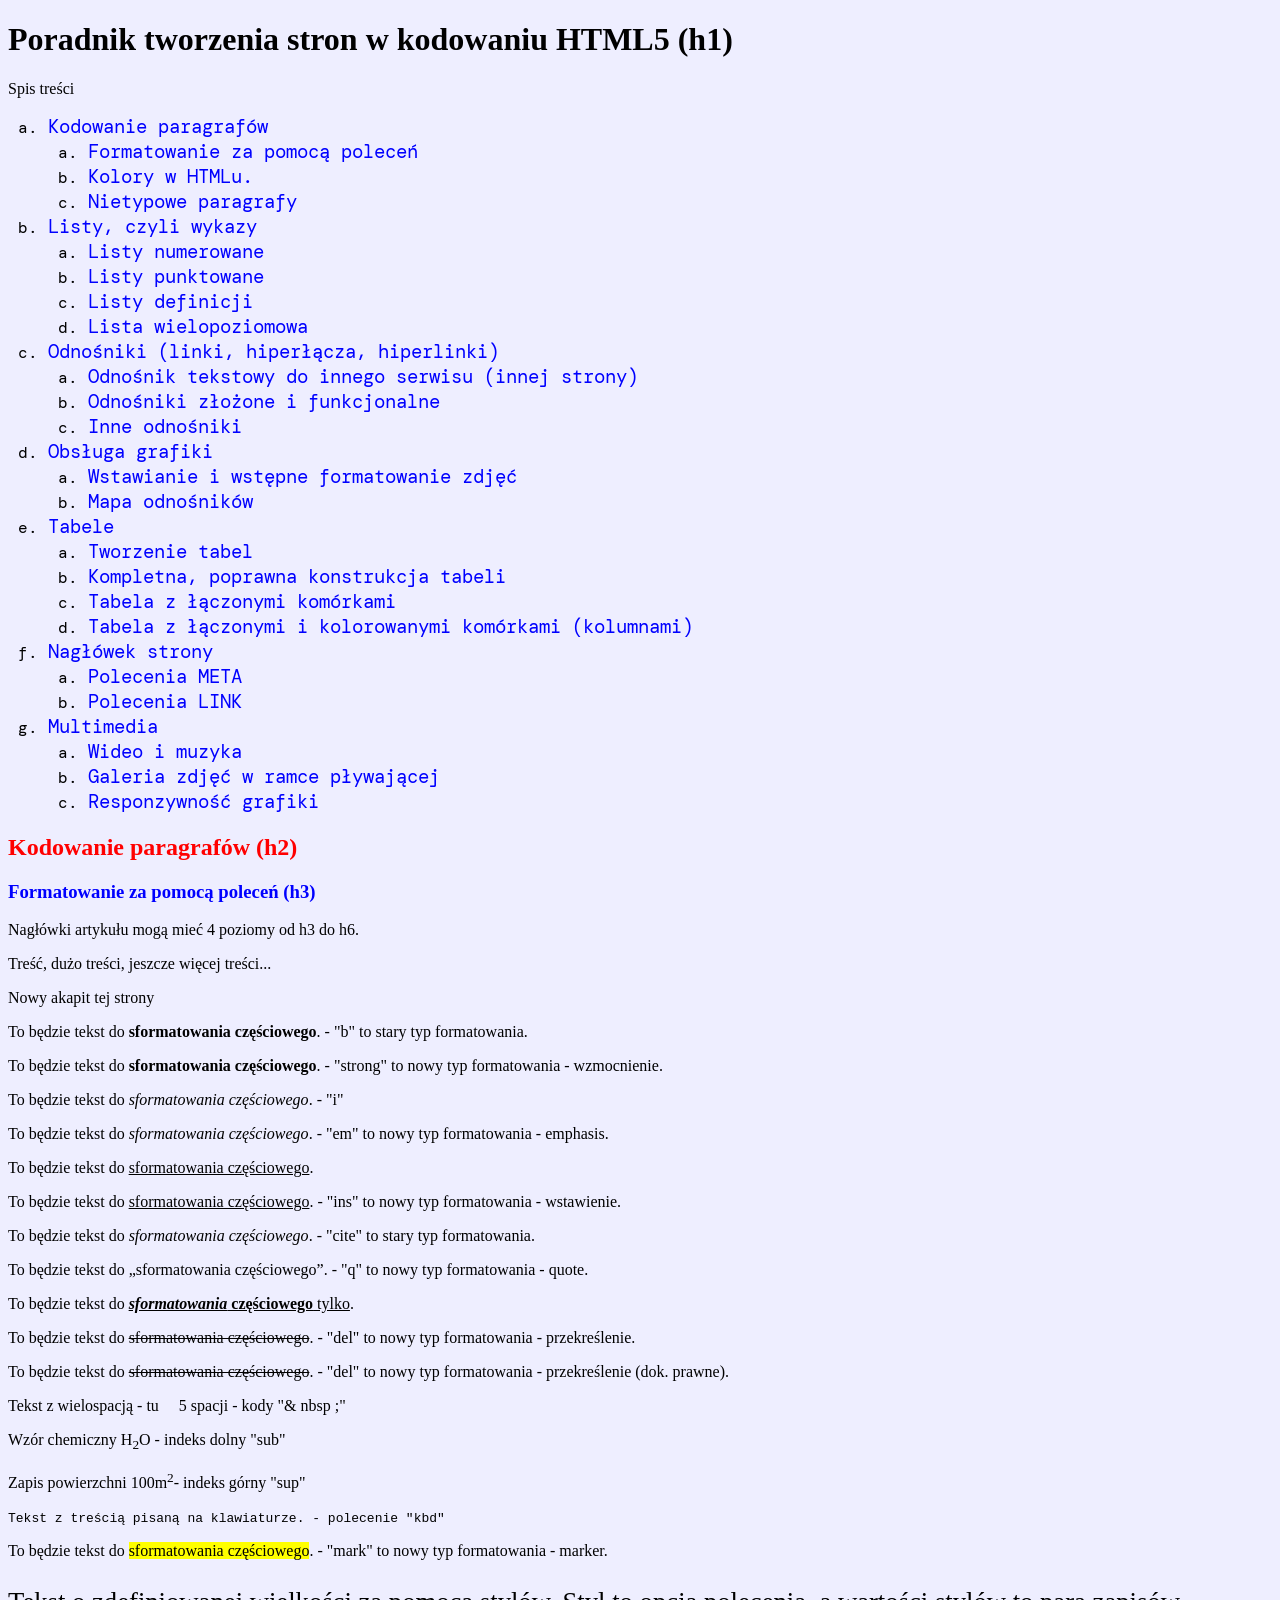
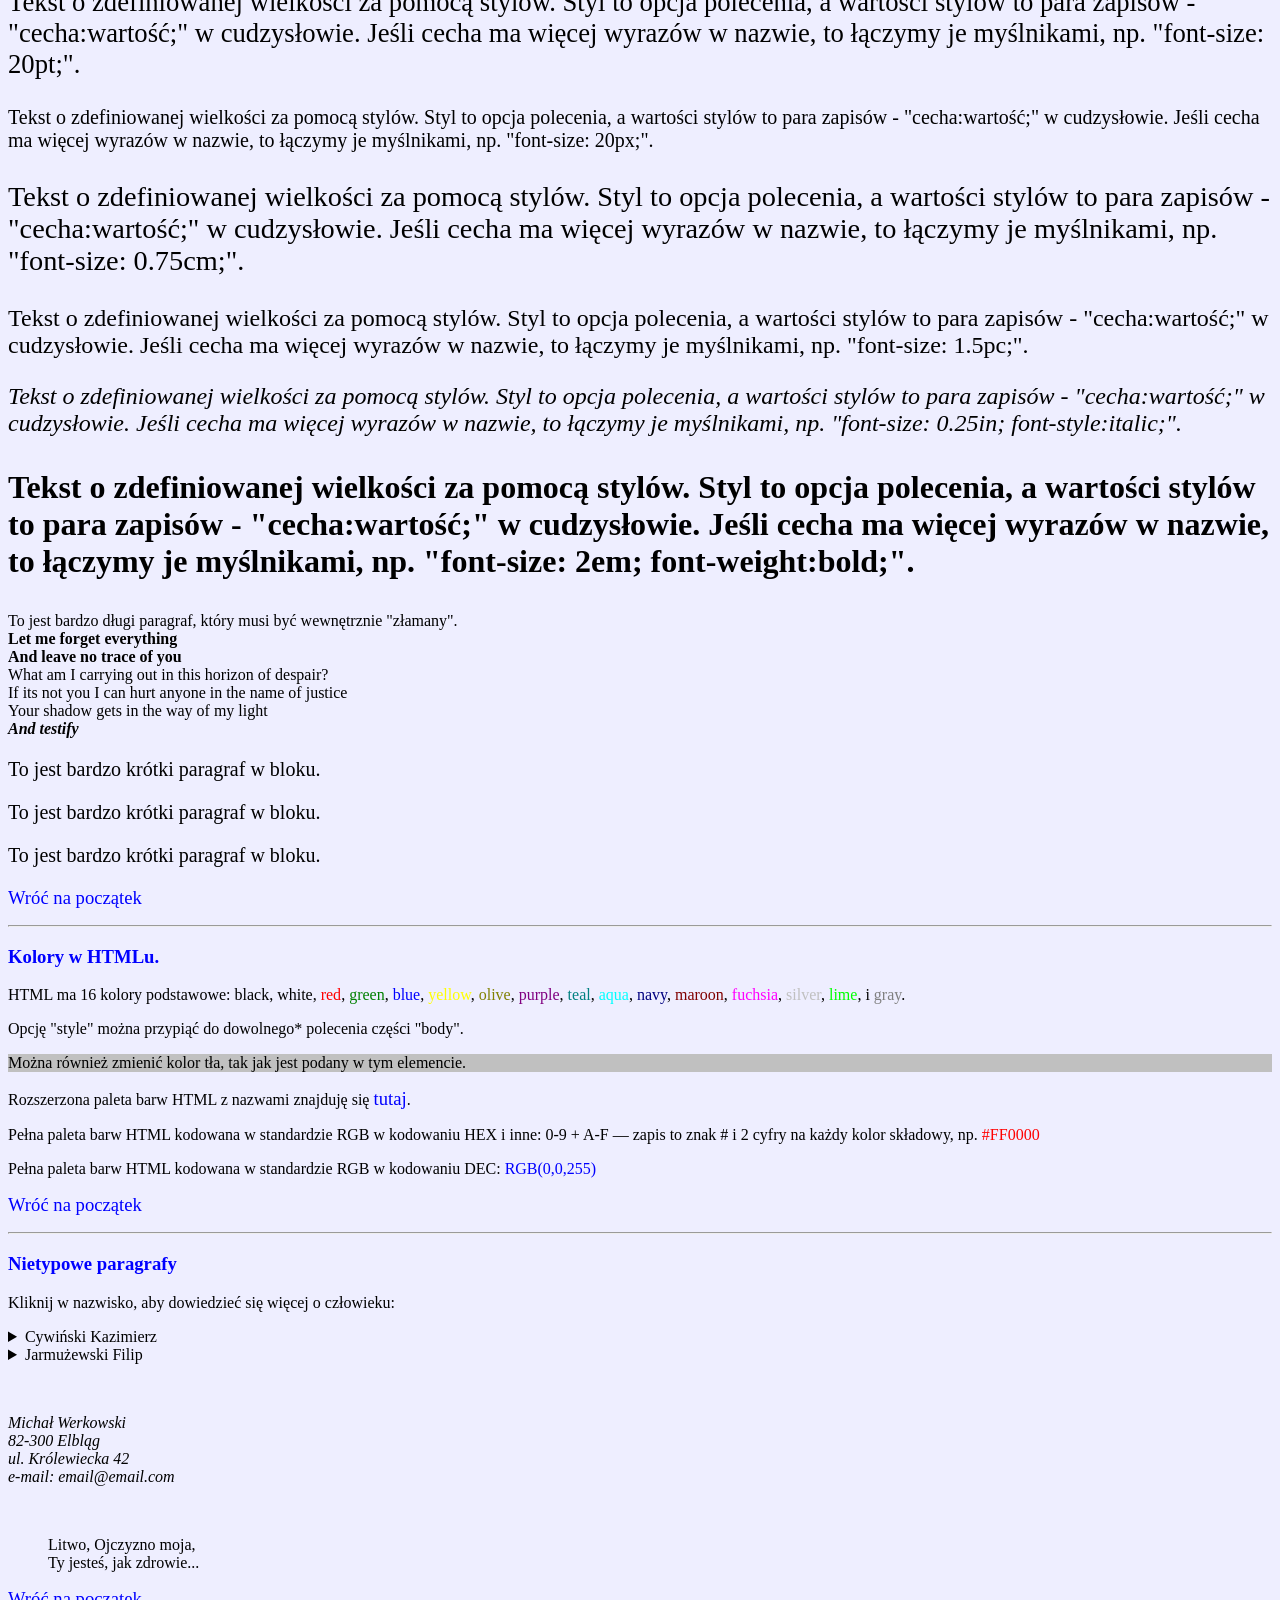
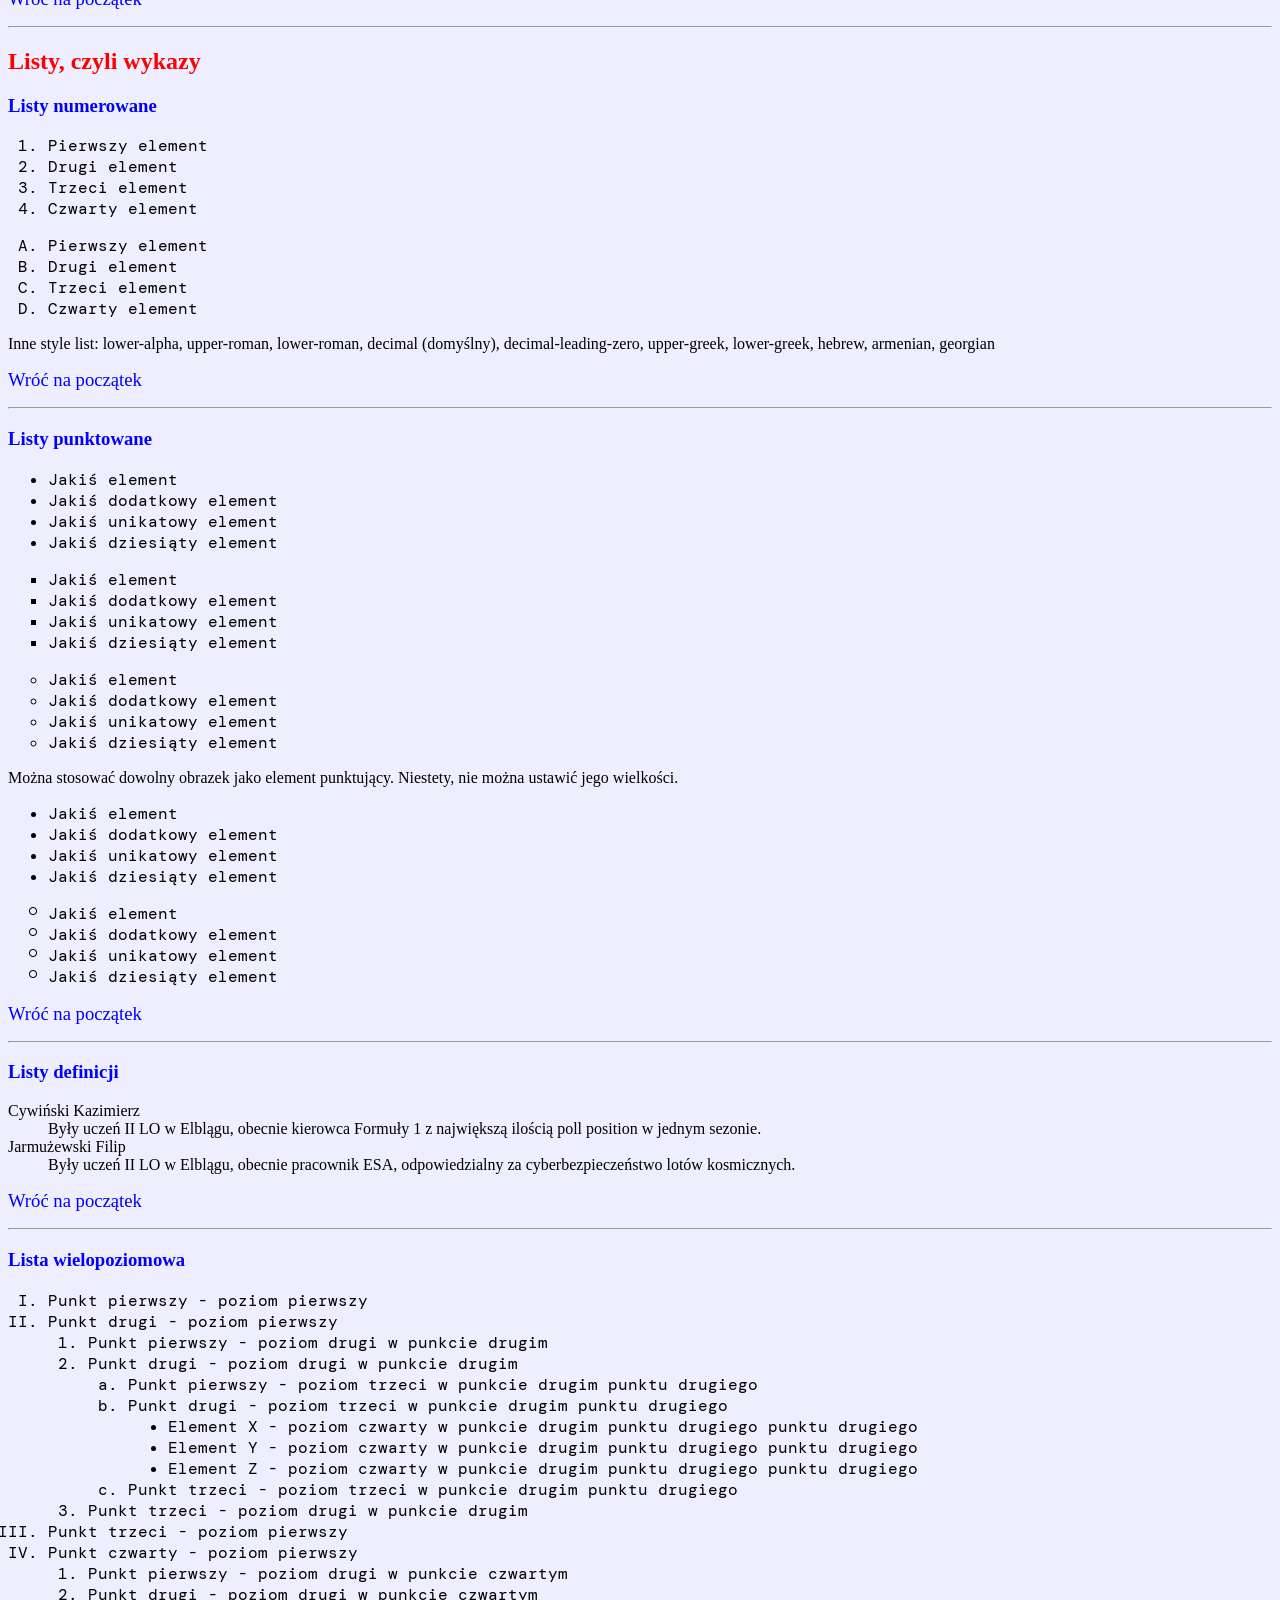
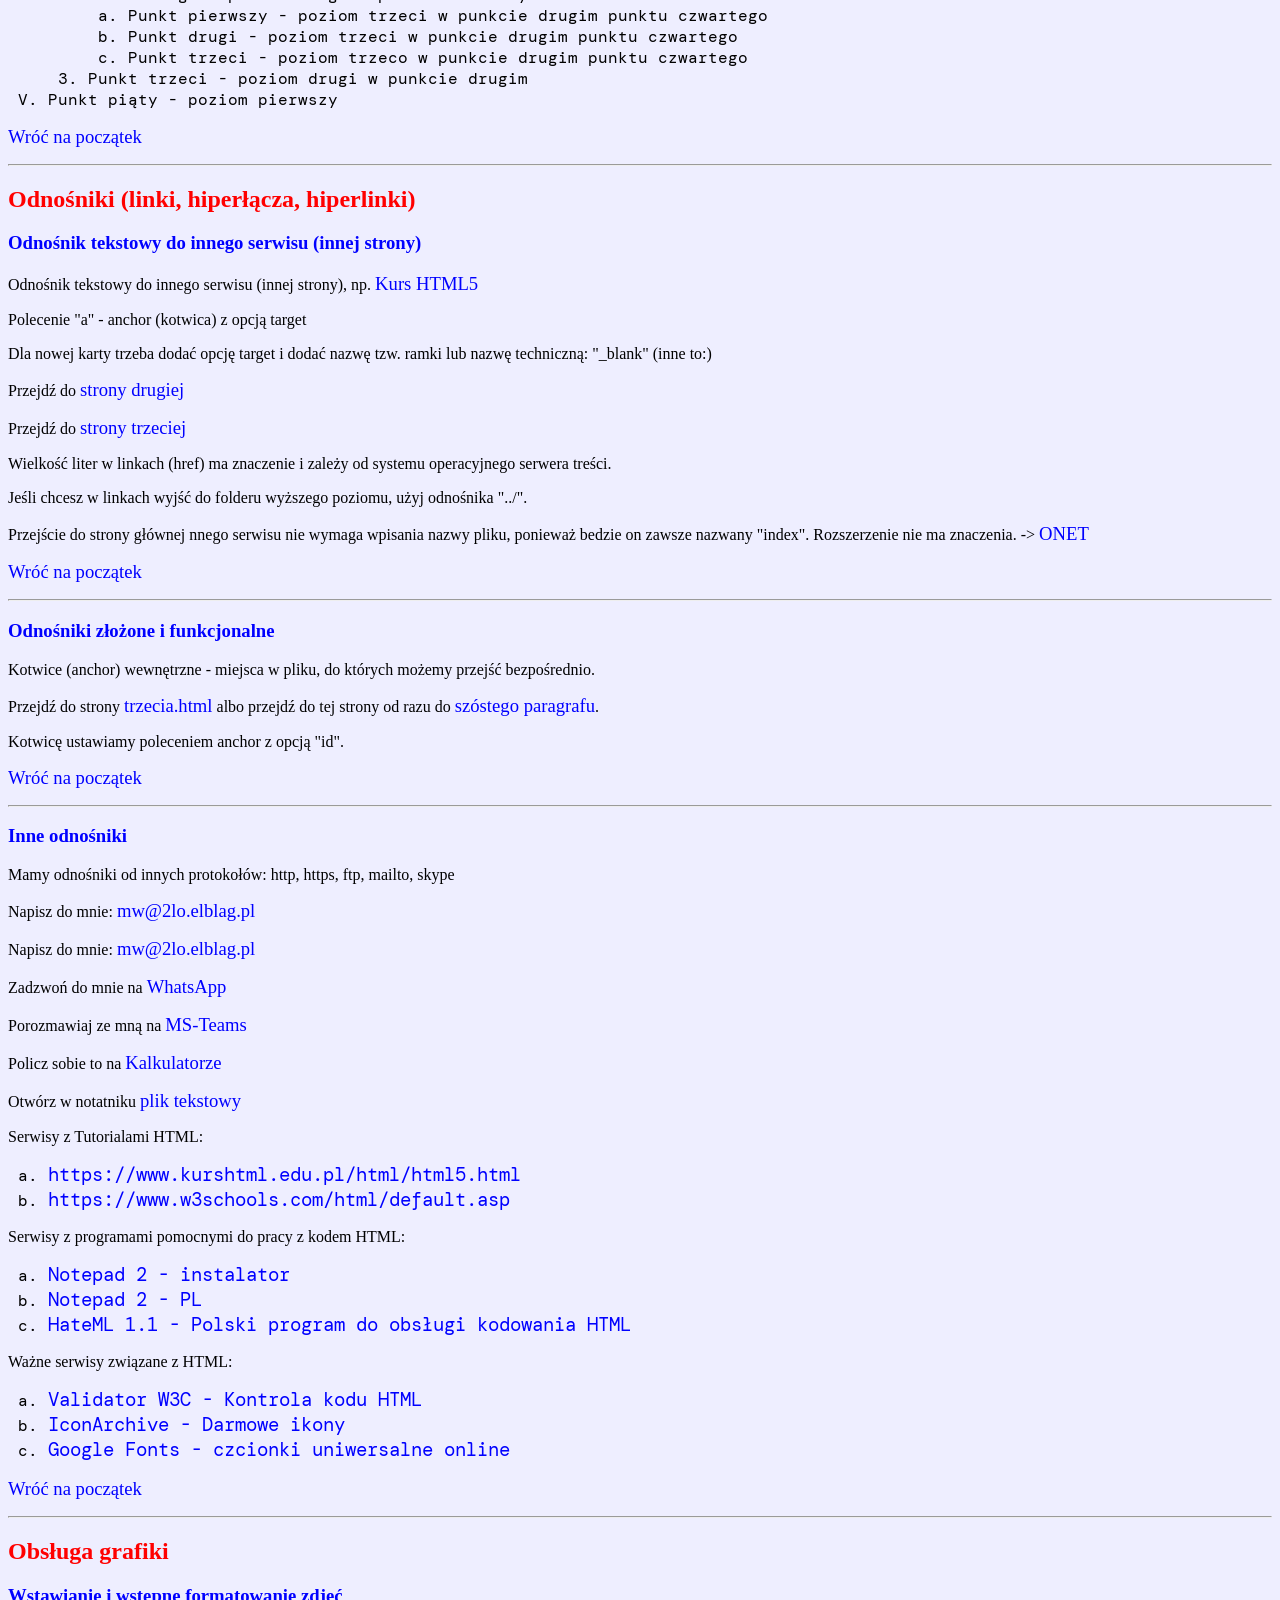
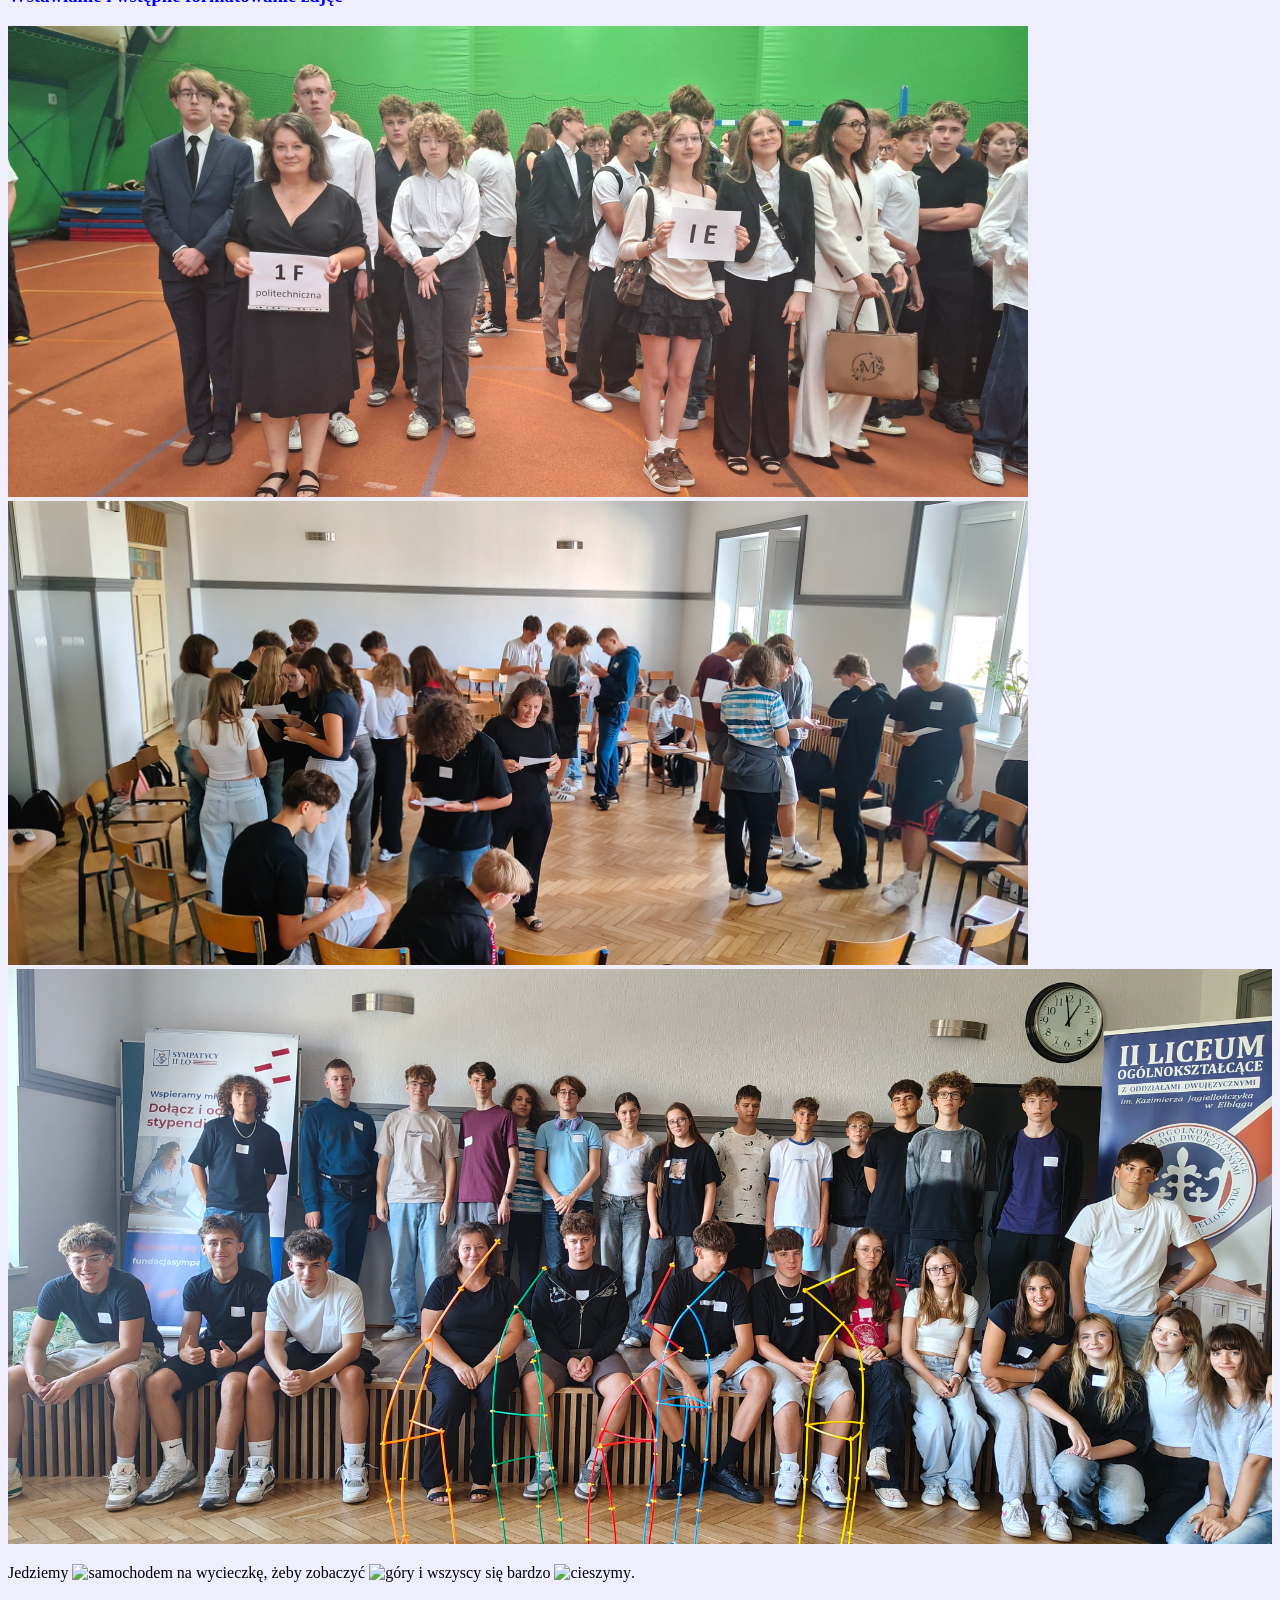
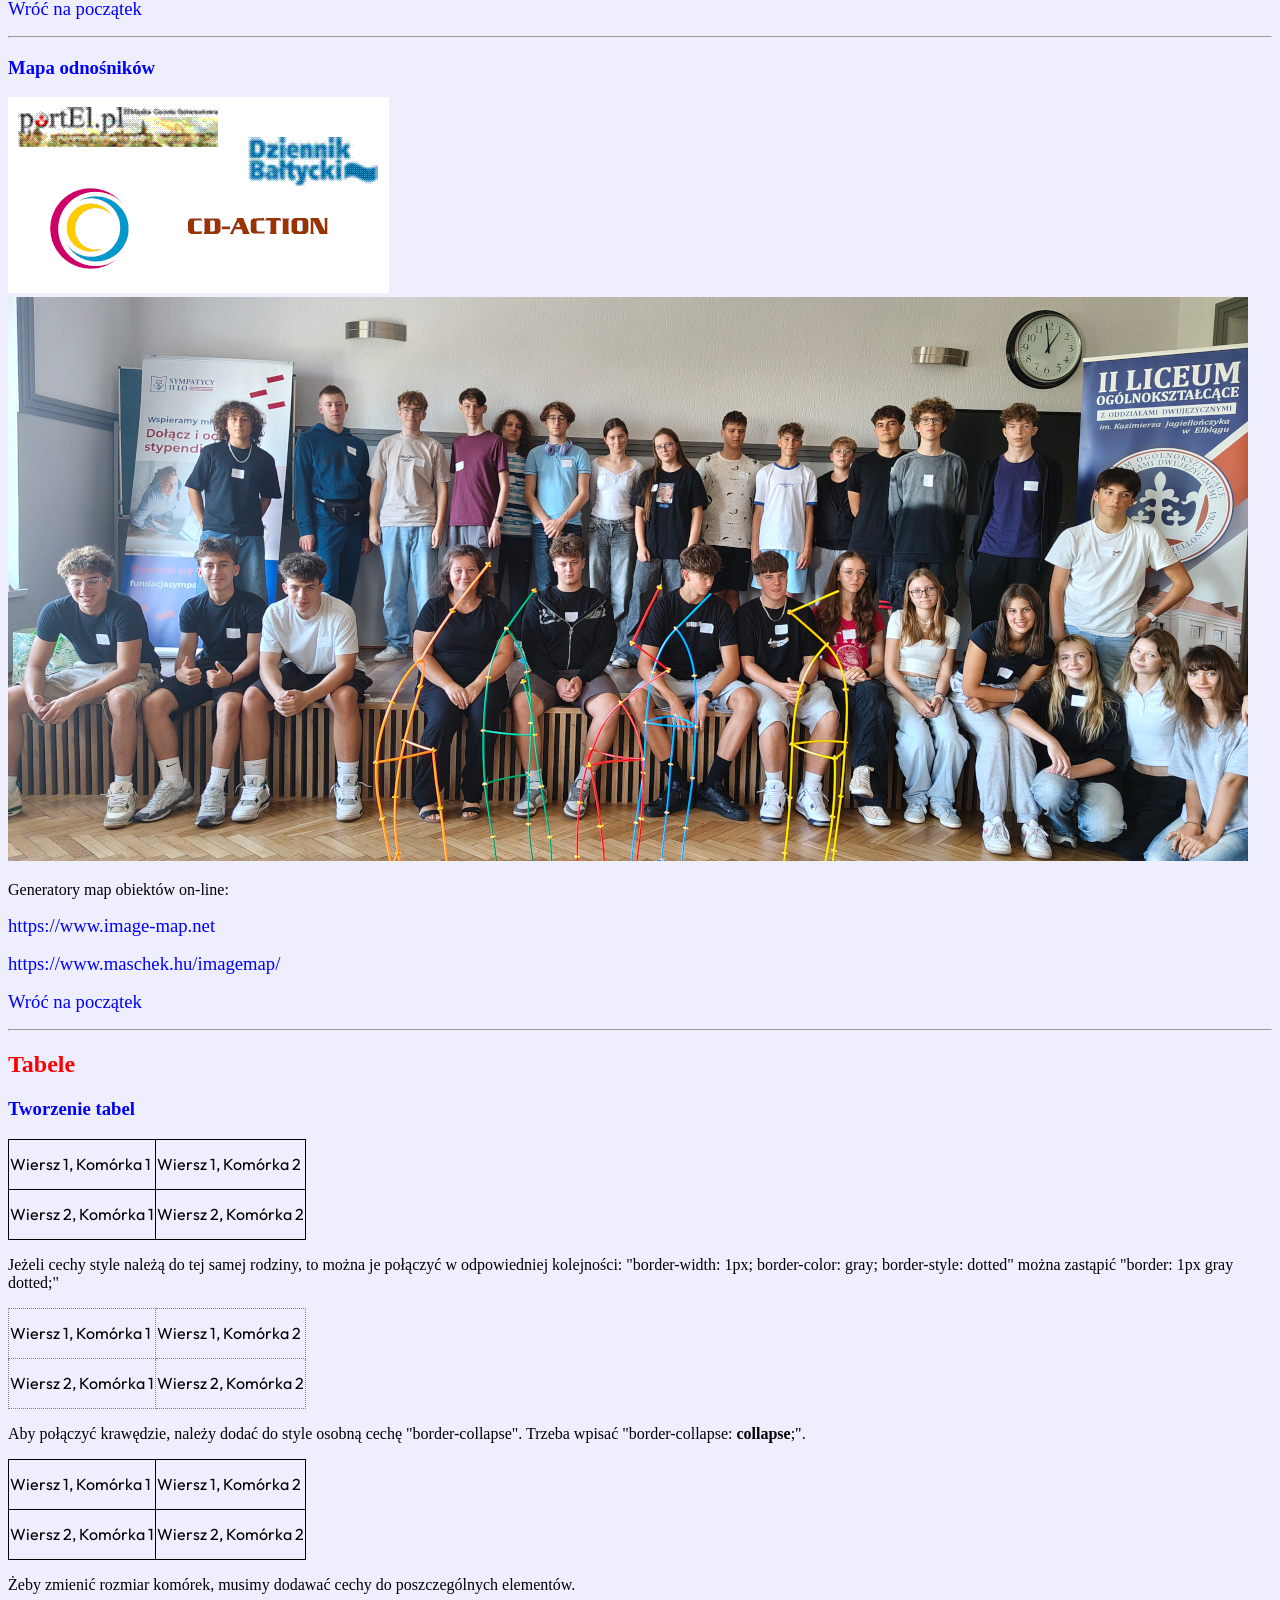
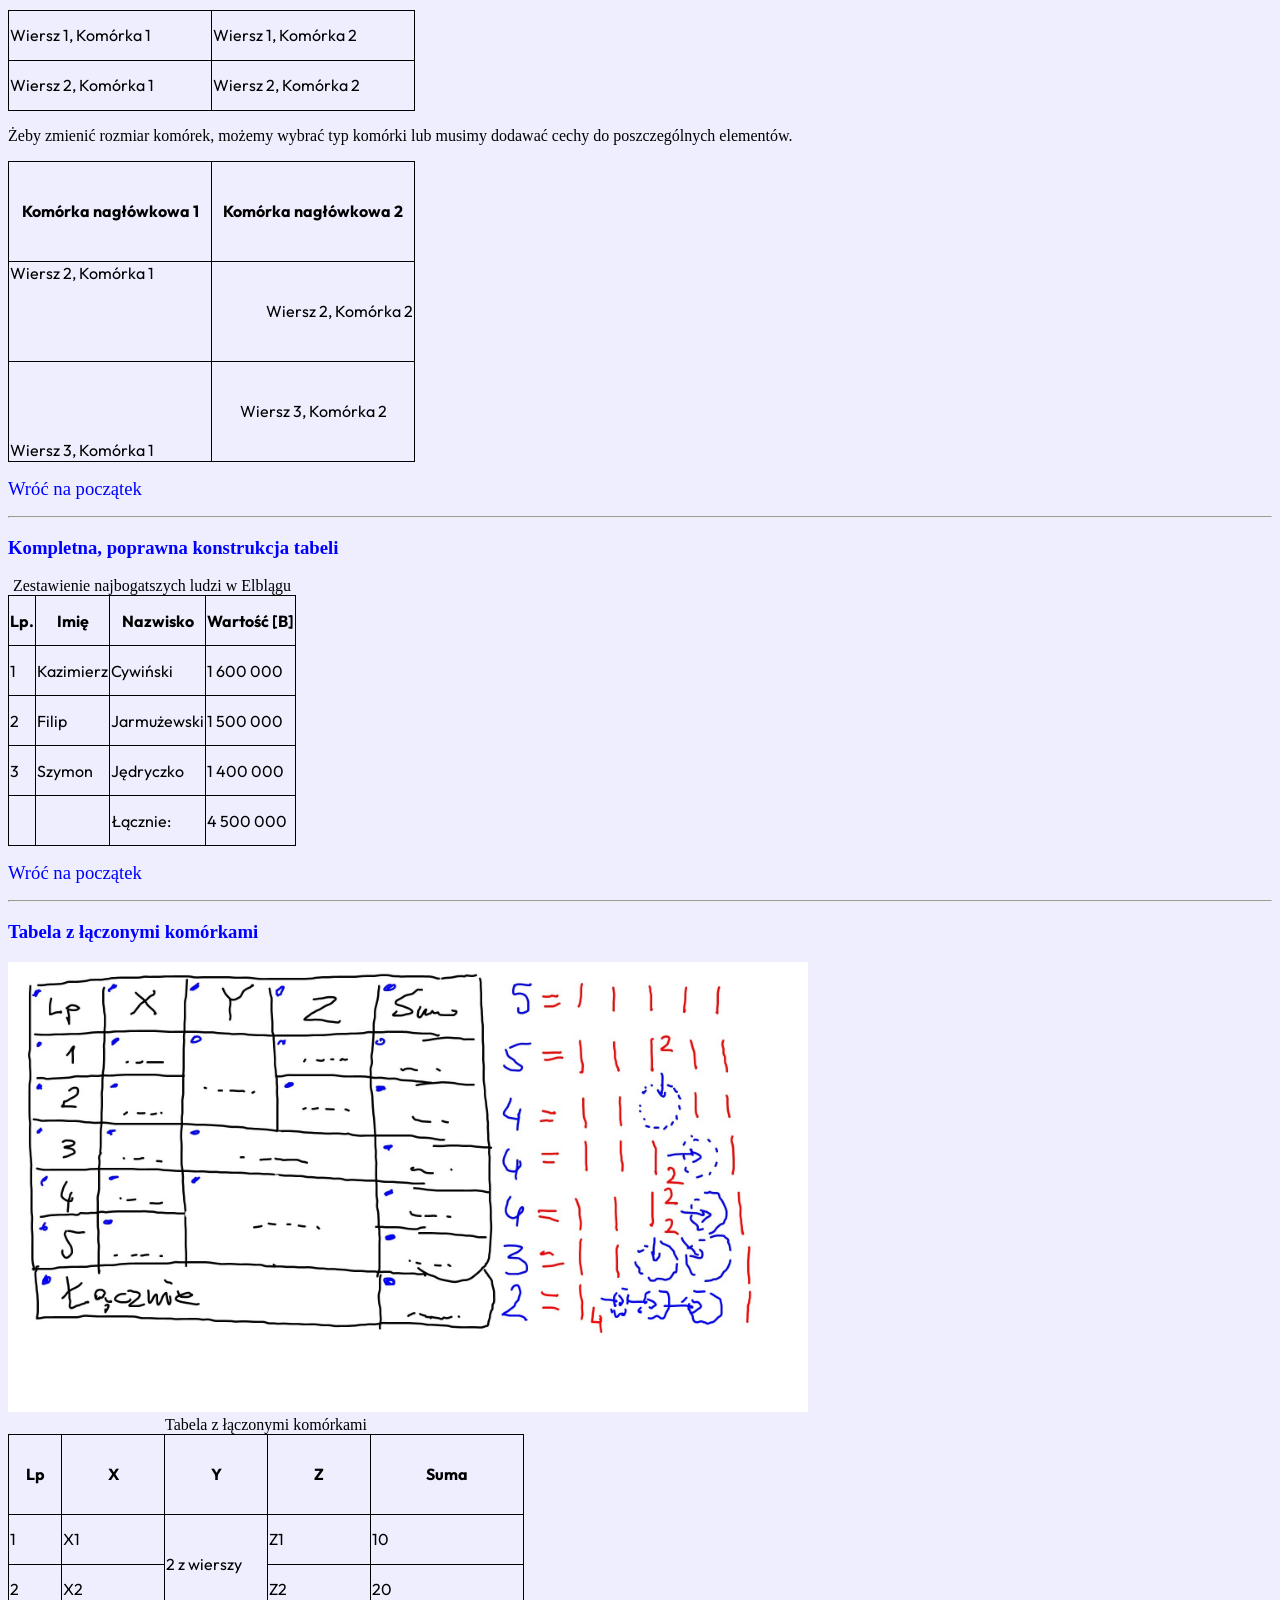
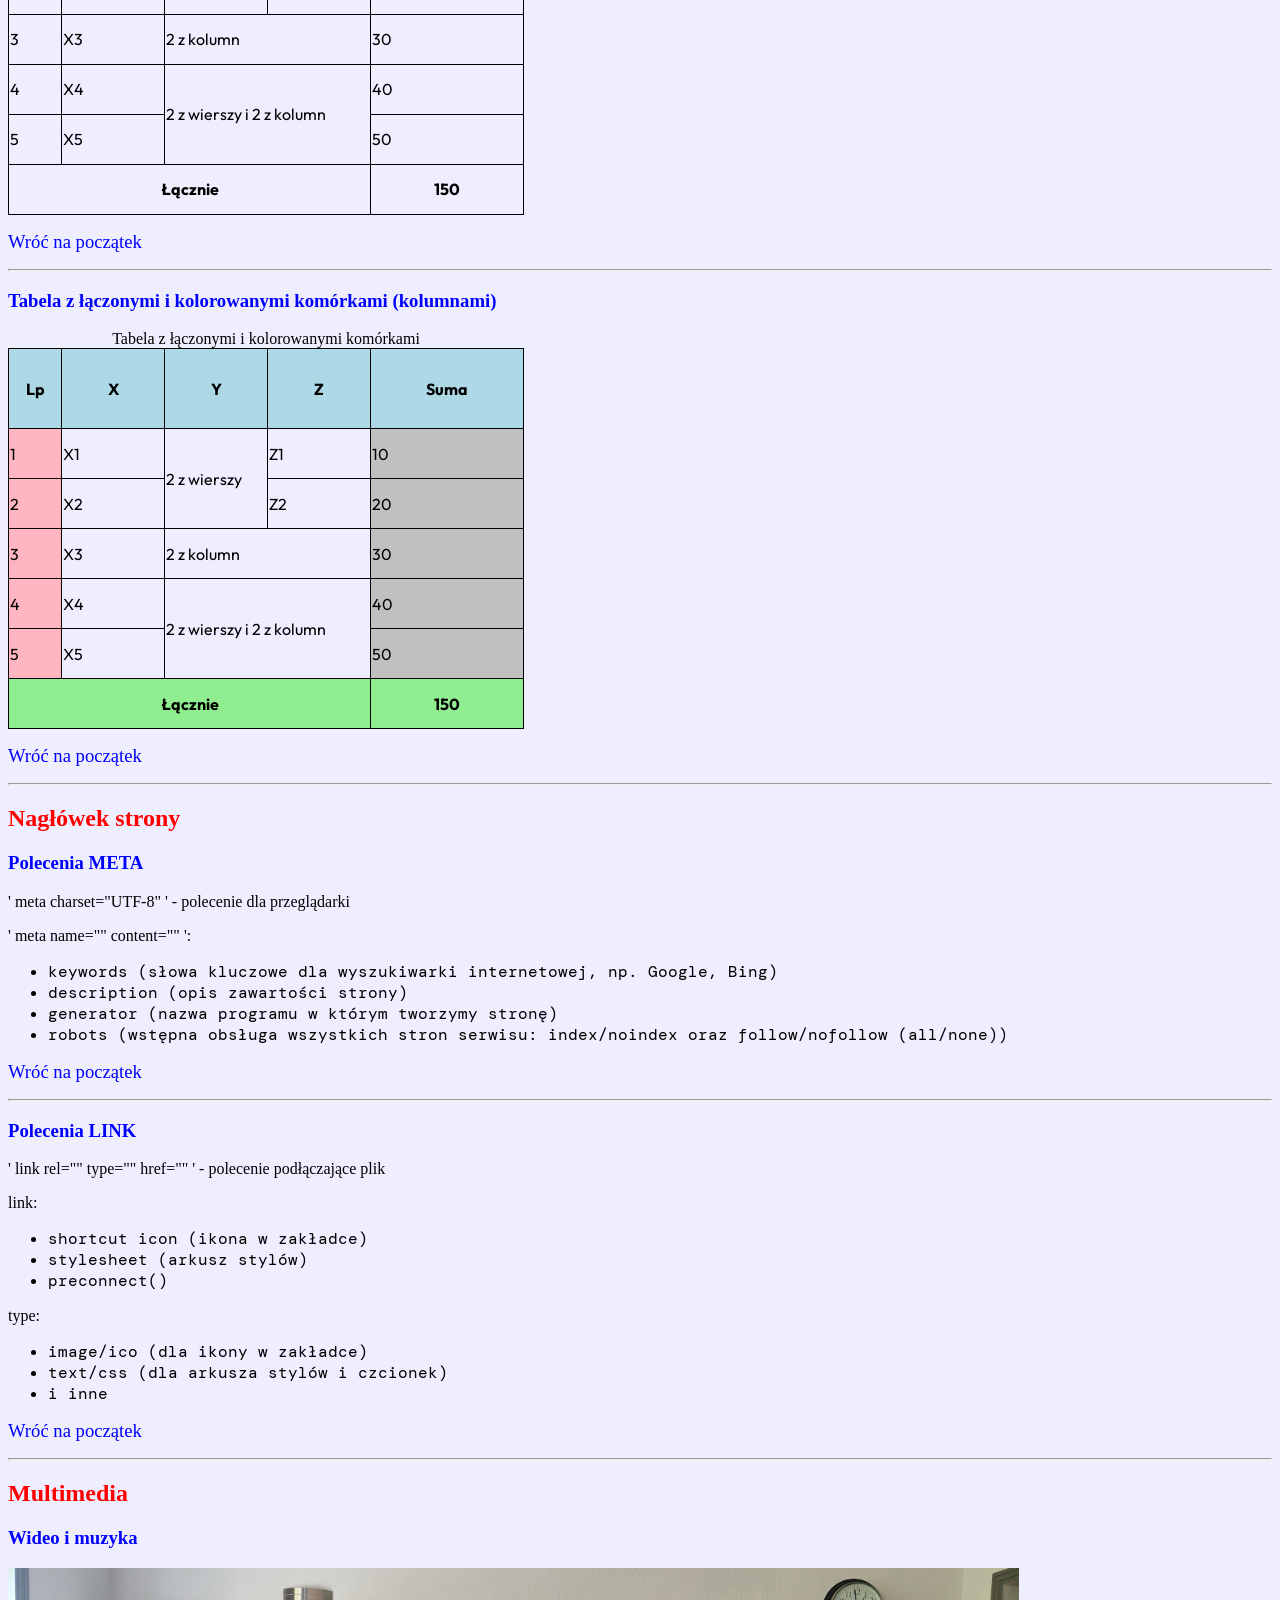
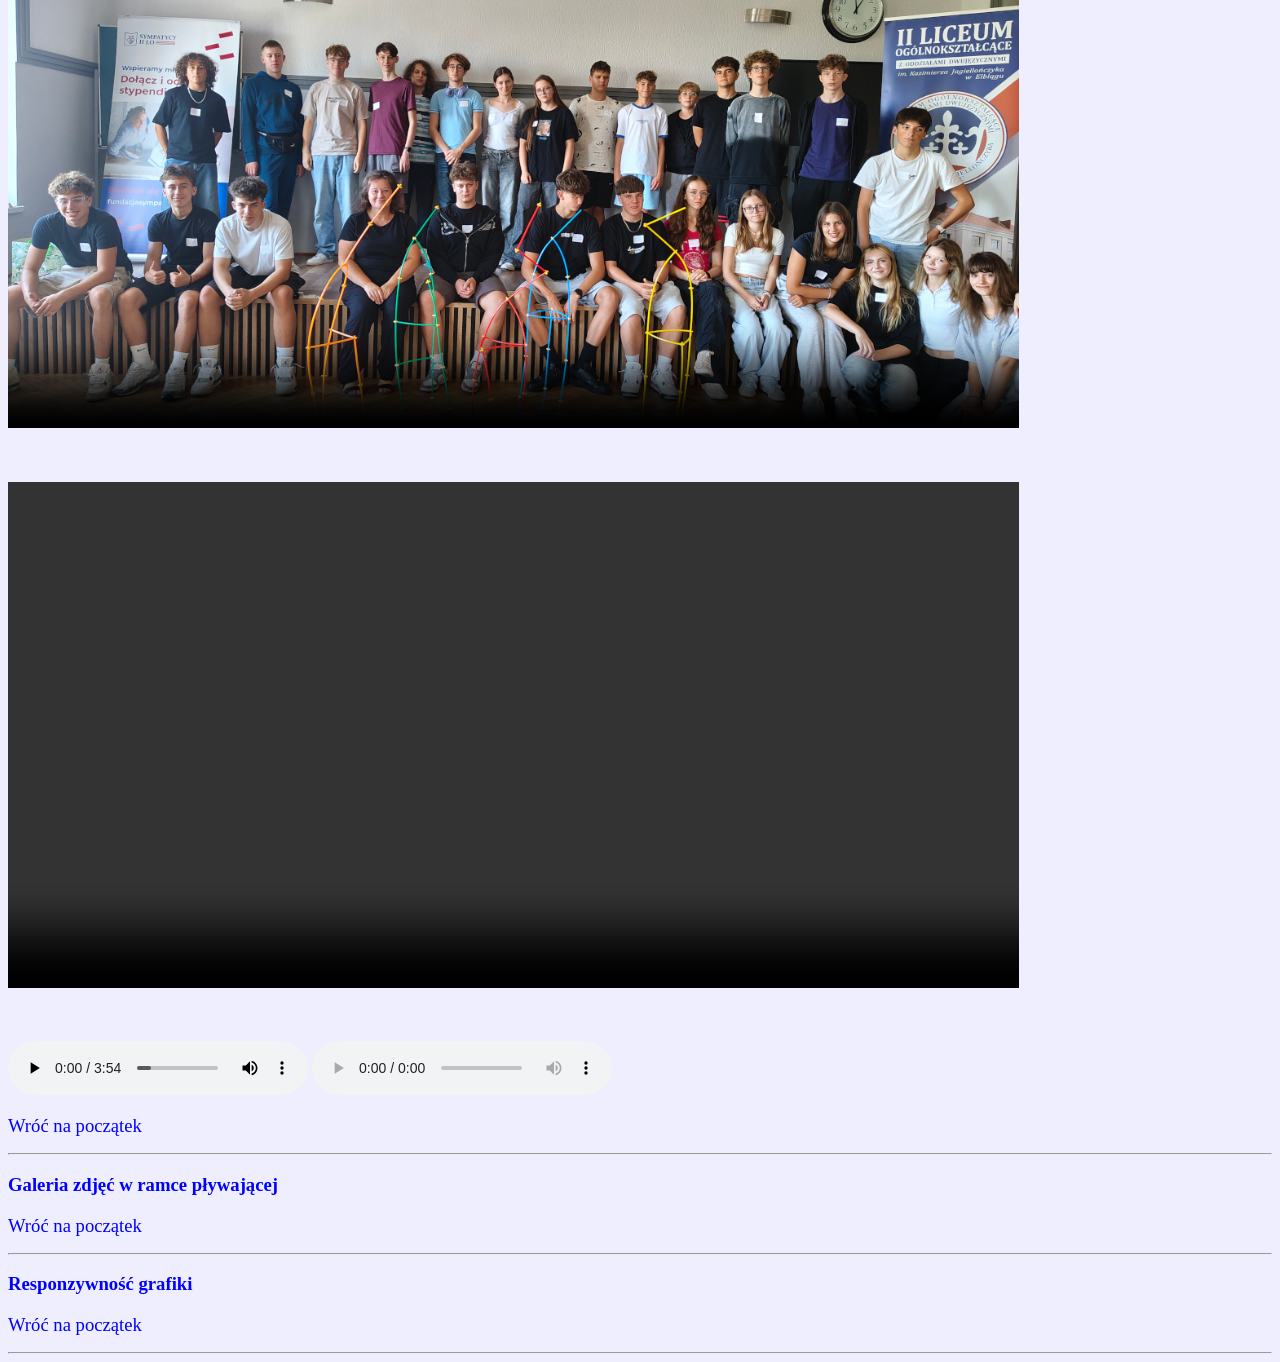
==== commit 11513722: "Multimedia - 1" ====
--- a/index.html
+++ b/index.html
@@ -15,7 +15,7 @@
     <div>
       <header>
         <p><a id="st">Spis treści</a></p>
-          <ol>
+          <ol style="list-style-type: lower-alpha; ">
             <li>
               <a href="#sec1">Kodowanie paragrafów</a>
               <ol style="list-style-type: lower-alpha; ">
@@ -184,7 +184,7 @@
         <div>
           <article>
             <h3 id="2.1">Listy numerowane</h3>
-            <ol> <!-- ordinary, uporządkowana -->
+            <ol style="list-style-type: decimal; "> <!-- ordinary, uporządkowana -->
               <li>Pierwszy element</li>
               <li>Drugi element</li>
               <li>Trzeci element</li>
@@ -684,6 +684,35 @@
         <div>
           <article>
             <h3 id="7.1">Wideo i muzyka</h3>
+            <div>
+              <video controls="controls" poster="img/20250921-Integracja_klas_pierwszych-02-scaled.jpg">
+                <source src="vid/Grafika_komputerowa_w_szkole-wprowadzenie.mp4" type="video/mp4">
+              <p>Jeśli nie widzisz filmu, to znaczy, że powinieneś zaktualizować lub zmnienić przeglądarkę lub doinstalować kodek odtwarzania filmów MP4.</p>
+              </video>
+              <!-- opcje video: loop="loop" (odtwarzanie w pętli), autoplay="autoplay" (tylko z) muted="muted", poster="img" -->
+              <!-- obsługiwane standardy video: webm, mp4, 3gp, ogg -->
+              
+              <p>&nbsp;</p>
+              
+              <video controls="controls">
+                <source src="https://www.upskomp.pl/lekcje/Konspekt-1/Konspekt-1.mp4" type="video/mp4">
+                <source src="https://www.upskomp.pl/lekcje/Konspekt-2/Konspekt-2.mp4">
+              <p>Jeśli nie widzisz filmu, to znaczy, że powinieneś zaktualizować lub zmnienić przeglądarkę lub doinstalować kodek odtwarzania filmów MP4.</p>
+              </video>
+            </div>
+            <p>&nbsp;</p>
+            <div>
+              <audio controls="controls">
+                <source src="mus/Crash_Test_Dummies-Mmm_Mmm_Mmm_Mmm.mp3" type="audio/mp3">
+              <p>Jeśli nie widzisz filmu, to znaczy, że powinieneś zaktualizować lub zmnienić przeglądarkę lub doinstalować kodek odtwarzania filmów MP4.</p>
+              </audio>
+              <!-- opcje video: loop="loop" (odtwarzanie w pętli), autoplay="autoplay" (tylko z) muted="muted", poster="img" -->
+              <!-- obsługiwane standardy video: webm, mp3, mp4, oga -->
+              <audio controls="controls">
+                <source src="https://www.upskomp.pl/lekcje/Muzyka/Hymn_II_LO.mp3" type="audio/mp3">
+              <p>Jeśli nie widzisz filmu, to znaczy, że powinieneś zaktualizować lub zmnienić przeglądarkę lub doinstalować kodek odtwarzania filmów MP4.</p>
+              </audio>
+            </div>
             <p><a href="#st">Wróć na początek</a></p>
             <hr>
           </article>
--- a/css/mojestyle.css
+++ b/css/mojestyle.css
@@ -18,4 +18,5 @@
 a:link {color: blue; font-size: 14pt; }
 a:visited {color: purple;}
 a:hover {color: MediumSlateBlue; font-size: 16pt;}
-a:active {color: red; font-size: 16pt; font-weight: bold; }+a:active {color: red; font-size: 16pt; font-weight: bold; }
+video {width: 80%; }
